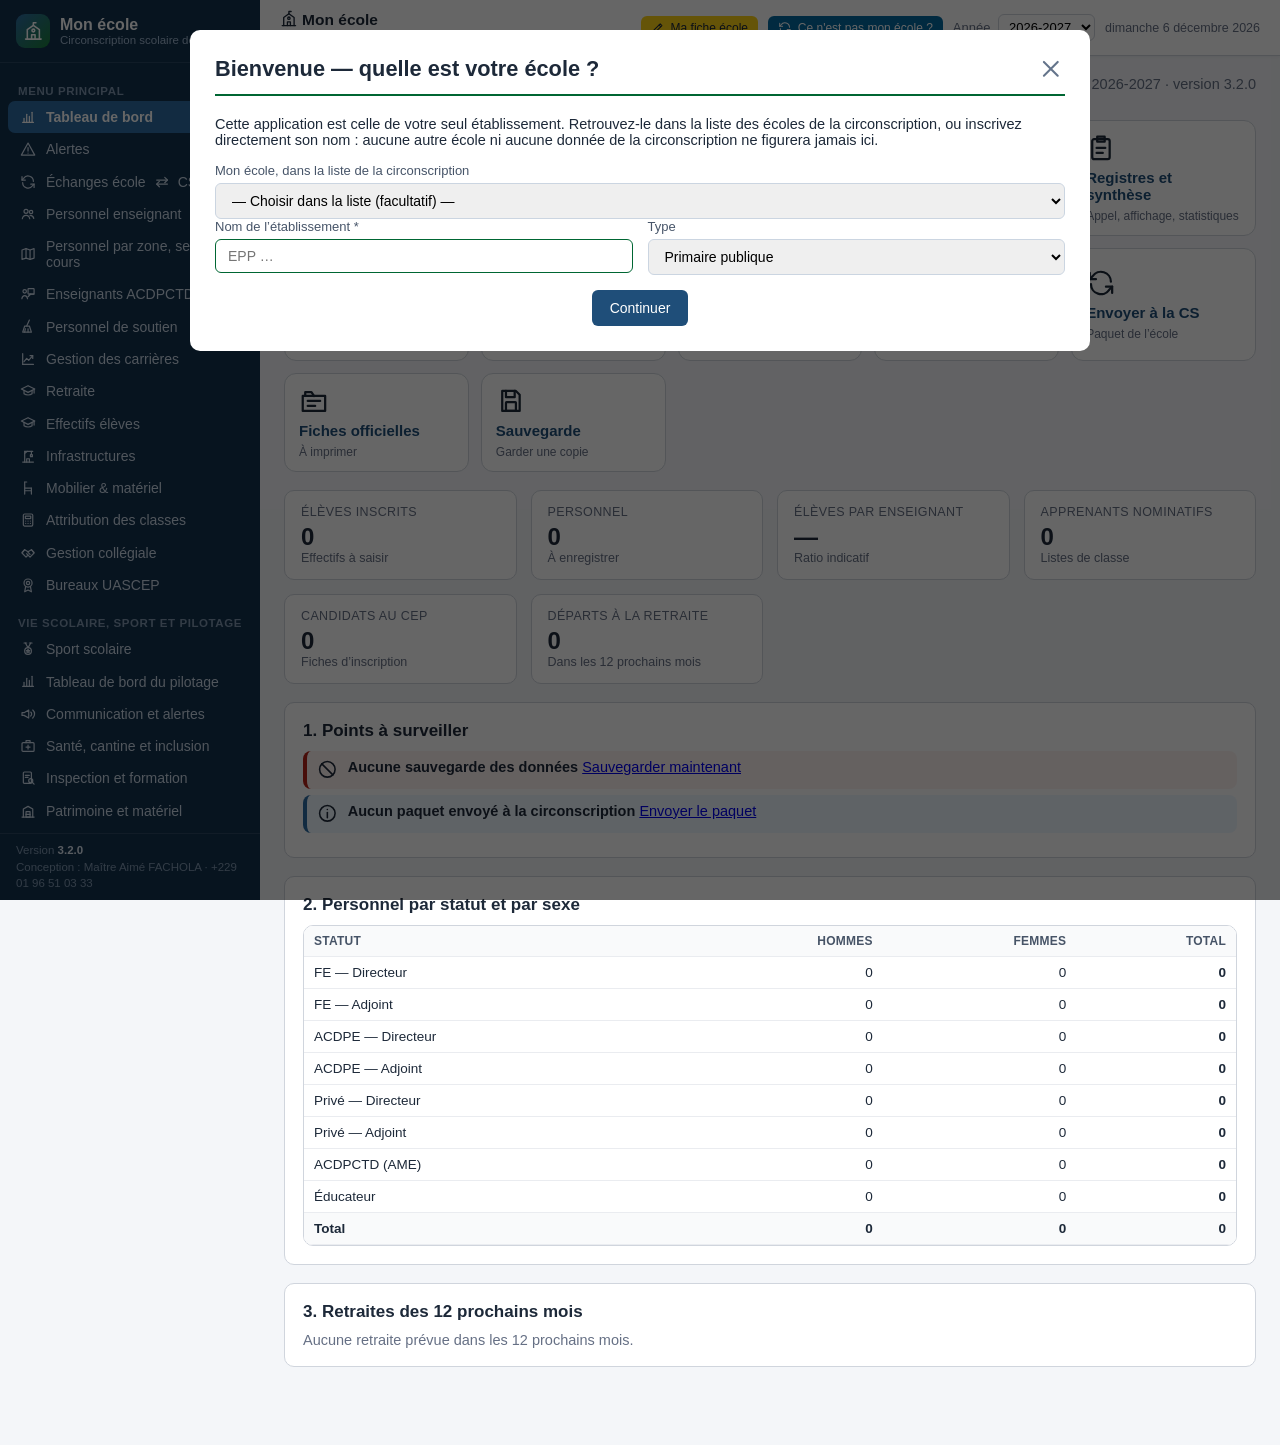
==== ecole/index.html @ 2d98698b "3.2.0 : télécharger en PDF ou en Word, fiches sur un recto verso, contenus SCOLARIS 2.2.1 nettoyés, " ====
<!DOCTYPE html>
<html lang="fr">
<head>
<meta charset="UTF-8">
<script src="js/icones.js"></script>
<script src="js/doc-export.js"></script>
<meta name="viewport" content="width=device-width, initial-scale=1.0">
<title>CS Pobè — Gestion des Écoles</title>
<link rel="stylesheet" href="css/style.css">
<link rel="manifest" href="manifest.webmanifest">
<meta name="theme-color" content="#006633">
<link rel="apple-touch-icon" href="icons/apple-touch-icon.png">
<link rel="icon" href="icone.svg" type="image/svg+xml">
<meta name="mobile-web-app-capable" content="yes">
<meta name="apple-mobile-web-app-capable" content="yes">
<meta name="apple-mobile-web-app-title" content="Mon école">
</head>
<body>

<!-- Bandeau officiel : n'apparaît qu'à l'impression, en tête de chaque document -->
<div id="bandeauImpression"><img alt="Ministère des Enseignements Maternel et Primaire — République du Bénin"></div>

<div id="voile" class="voile" hidden></div>
<div class="container">
    <aside class="sidebar" id="lateral" aria-label="Menu principal">
        <div class="marque"><span class="logo-g" aria-hidden="true"><svg class="ico ico-ecole" data-ico="ecole" viewBox="0 0 24 24" fill="none" stroke="currentColor" stroke-width="1.8" stroke-linecap="round" stroke-linejoin="round" aria-hidden="true" focusable="false"><path d="M3 21h18"/><path d="M5 21V10l7-5 7 5v11"/><path d="M10 21v-5h4v5"/><path d="M12 5V2h3"/><circle cx="12" cy="11" r="1.6"/></svg></span><span><span id="marqueNom">CS Pobè</span><small id="marqueSous">Circonscription scolaire</small></span></div>
        <nav class="menu-defile">
        <h3>Menu principal</h3>
        <div class="menu-item active" data-page="dashboard"><span class="icon"><svg class="ico ico-graphique" data-ico="graphique" viewBox="0 0 24 24" fill="none" stroke="currentColor" stroke-width="1.8" stroke-linecap="round" stroke-linejoin="round" aria-hidden="true" focusable="false"><path d="M4 20h16"/><path d="M6 20v-6"/><path d="M10 20V8"/><path d="M14 20v-9"/><path d="M18 20V5"/></svg></span> Tableau de bord</div>
        <div class="menu-item" data-page="alertes"><span class="icon"><svg class="ico ico-alerte" data-ico="alerte" viewBox="0 0 24 24" fill="none" stroke="currentColor" stroke-width="1.8" stroke-linecap="round" stroke-linejoin="round" aria-hidden="true" focusable="false"><path d="M12 3l10 18H2z"/><path d="M12 10v5"/><path d="M12 18h.01"/></svg></span> Alertes</div>
        <div class="menu-item" data-page="echanges"><span class="icon"><svg class="ico ico-actualiser" data-ico="actualiser" viewBox="0 0 24 24" fill="none" stroke="currentColor" stroke-width="1.8" stroke-linecap="round" stroke-linejoin="round" aria-hidden="true" focusable="false"><path d="M20 11a8 8 0 0 0-14.6-4.5L3 9"/><path d="M3 4v5h5"/><path d="M4 13a8 8 0 0 0 14.6 4.5L21 15"/><path d="M21 20v-5h-5"/></svg></span> Échanges école <svg class="ico ico-echange" data-ico="echange" viewBox="0 0 24 24" fill="none" stroke="currentColor" stroke-width="1.8" stroke-linecap="round" stroke-linejoin="round" aria-hidden="true" focusable="false"><path d="M4 9h16"/><path d="M16 5l4 4-4 4"/><path d="M20 15H4"/><path d="M8 11l-4 4 4 4"/></svg> CS</div>
        <div class="menu-item" data-page="maFiche"><span class="icon"><svg class="ico ico-personne" data-ico="personne" viewBox="0 0 24 24" fill="none" stroke="currentColor" stroke-width="1.8" stroke-linecap="round" stroke-linejoin="round" aria-hidden="true" focusable="false"><circle cx="12" cy="8" r="4"/><path d="M5 20c.8-4 3.7-6 7-6s6.2 2 7 6"/></svg></span> Ma fiche école</div>
        <div class="menu-item" data-page="ecoles"><span class="icon"><svg class="ico ico-ecole" data-ico="ecole" viewBox="0 0 24 24" fill="none" stroke="currentColor" stroke-width="1.8" stroke-linecap="round" stroke-linejoin="round" aria-hidden="true" focusable="false"><path d="M3 21h18"/><path d="M5 21V10l7-5 7 5v11"/><path d="M10 21v-5h4v5"/><path d="M12 5V2h3"/><circle cx="12" cy="11" r="1.6"/></svg></span> Écoles</div>
        <div class="menu-item" data-page="personnel"><span class="icon"><svg class="ico ico-groupe" data-ico="groupe" viewBox="0 0 24 24" fill="none" stroke="currentColor" stroke-width="1.8" stroke-linecap="round" stroke-linejoin="round" aria-hidden="true" focusable="false"><circle cx="9" cy="8" r="3"/><path d="M3.5 19c.6-3.4 3-5 5.5-5s4.9 1.6 5.5 5"/><circle cx="16.5" cy="9" r="2.5"/><path d="M15 14c3 0 5 1.5 5.5 4.5"/></svg></span> Personnel enseignant</div>
        <div class="menu-item" data-page="personnelZones"><span class="icon"><svg class="ico ico-carte" data-ico="carte" viewBox="0 0 24 24" fill="none" stroke="currentColor" stroke-width="1.8" stroke-linecap="round" stroke-linejoin="round" aria-hidden="true" focusable="false"><path d="M3 6l6-2 6 2 6-2v14l-6 2-6-2-6 2z"/><path d="M9 4v14"/><path d="M15 6v14"/></svg></span> Personnel par zone, section et cours</div>
        <div class="menu-item" data-page="administratif"><span class="icon"><svg class="ico ico-classeur" data-ico="classeur" viewBox="0 0 24 24" fill="none" stroke="currentColor" stroke-width="1.8" stroke-linecap="round" stroke-linejoin="round" aria-hidden="true" focusable="false"><path d="M3 8h18v12H3z"/><path d="M5 8V5h5l2 3"/><path d="M7 12h10"/><path d="M7 16h6"/></svg></span> Personnel administratif</div>
        <div class="menu-item" data-page="educateur"><span class="icon"><svg class="ico ico-enseignant" data-ico="enseignant" viewBox="0 0 24 24" fill="none" stroke="currentColor" stroke-width="1.8" stroke-linecap="round" stroke-linejoin="round" aria-hidden="true" focusable="false"><circle cx="7" cy="8" r="2.6"/><path d="M2.8 19c.4-3 2.2-4.6 4.2-4.6S10.8 16 11.2 19"/><rect x="12" y="4" width="9" height="8" rx="0.8"/><path d="M12 16l4-4"/><path d="M14 12h7"/></svg></span> Enseignants ACDPCTD (AME)</div>
        <div class="menu-item" data-page="soutien"><span class="icon"><svg class="ico ico-balai" data-ico="balai" viewBox="0 0 24 24" fill="none" stroke="currentColor" stroke-width="1.8" stroke-linecap="round" stroke-linejoin="round" aria-hidden="true" focusable="false"><path d="M14 3l-4 9"/><path d="M7 12h7l3 9H4z"/><path d="M8 16l-1 5"/><path d="M12 16v5"/></svg></span> Personnel de soutien</div>
        <div class="menu-item" data-page="carriere"><span class="icon"><svg class="ico ico-courbe" data-ico="courbe" viewBox="0 0 24 24" fill="none" stroke="currentColor" stroke-width="1.8" stroke-linecap="round" stroke-linejoin="round" aria-hidden="true" focusable="false"><path d="M4 20h16"/><path d="M4 4v16"/><path d="M6 16l4-5 3 3 6-7"/><path d="M15 7h4v4"/></svg></span> Gestion des carrières</div>
        <div class="menu-item" data-page="visites"><span class="icon"><svg class="ico ico-rechercher" data-ico="rechercher" viewBox="0 0 24 24" fill="none" stroke="currentColor" stroke-width="1.8" stroke-linecap="round" stroke-linejoin="round" aria-hidden="true" focusable="false"><circle cx="10.5" cy="10.5" r="6.5"/><path d="M15.5 15.5L21 21"/></svg></span> Visites et inspections</div>
        <div class="menu-item" data-page="retraite"><span class="icon"><svg class="ico ico-diplome" data-ico="diplome" viewBox="0 0 24 24" fill="none" stroke="currentColor" stroke-width="1.8" stroke-linecap="round" stroke-linejoin="round" aria-hidden="true" focusable="false"><path d="M2 9l10-5 10 5-10 5z"/><path d="M6 11v5c3 2.5 9 2.5 12 0v-5"/><path d="M21 9v6"/></svg></span> Retraite</div>
        <div class="menu-item" data-page="effectifs"><span class="icon"><svg class="ico ico-diplome" data-ico="diplome" viewBox="0 0 24 24" fill="none" stroke="currentColor" stroke-width="1.8" stroke-linecap="round" stroke-linejoin="round" aria-hidden="true" focusable="false"><path d="M2 9l10-5 10 5-10 5z"/><path d="M6 11v5c3 2.5 9 2.5 12 0v-5"/><path d="M21 9v6"/></svg></span> Effectifs élèves</div>
        <div class="menu-item" data-page="infrastructures"><span class="icon"><svg class="ico ico-chantier" data-ico="chantier" viewBox="0 0 24 24" fill="none" stroke="currentColor" stroke-width="1.8" stroke-linecap="round" stroke-linejoin="round" aria-hidden="true" focusable="false"><path d="M4 21h16"/><path d="M7 21V5"/><path d="M7 5h12"/><path d="M7 8l4-3"/><path d="M17 5v5"/><rect x="15.5" y="10" width="3" height="3" rx="0.5"/><path d="M10 21v-5h4v5"/></svg></span> Infrastructures</div>
        <div class="menu-item" data-page="mobilier"><span class="icon"><svg class="ico ico-chaise" data-ico="chaise" viewBox="0 0 24 24" fill="none" stroke="currentColor" stroke-width="1.8" stroke-linecap="round" stroke-linejoin="round" aria-hidden="true" focusable="false"><path d="M7 3v9h10"/><path d="M7 12v9"/><path d="M17 12v9"/><path d="M7 16h10"/><path d="M7 3h3"/></svg></span> Mobilier &amp; matériel</div>
        <div class="menu-item" data-page="classes"><span class="icon"><svg class="ico ico-calcul" data-ico="calcul" viewBox="0 0 24 24" fill="none" stroke="currentColor" stroke-width="1.8" stroke-linecap="round" stroke-linejoin="round" aria-hidden="true" focusable="false"><rect x="5" y="3" width="14" height="18" rx="2"/><rect x="8" y="6" width="8" height="4" rx="0.5"/><path d="M8.5 13.5h.01"/><path d="M12 13.5h.01"/><path d="M15.5 13.5h.01"/><path d="M8.5 17h.01"/><path d="M12 17h.01"/><path d="M15.5 17h.01"/></svg></span> Attribution des classes</div>
        <div class="menu-item" data-page="collegiale"><span class="icon"><svg class="ico ico-accord" data-ico="accord" viewBox="0 0 24 24" fill="none" stroke="currentColor" stroke-width="1.8" stroke-linecap="round" stroke-linejoin="round" aria-hidden="true" focusable="false"><path d="M3 11l4-4 5 3 5-3 4 4"/><path d="M7 7l-4 5 6 6 2-2"/><path d="M17 7l4 5-6 6-3-3"/><path d="M10 13l2 2"/><path d="M12 11l3 3"/></svg></span> Gestion collégiale</div>
        <div class="menu-item" data-page="uascep"><span class="icon"><svg class="ico ico-insigne" data-ico="insigne" viewBox="0 0 24 24" fill="none" stroke="currentColor" stroke-width="1.8" stroke-linecap="round" stroke-linejoin="round" aria-hidden="true" focusable="false"><circle cx="12" cy="9" r="6"/><circle cx="12" cy="9" r="2.5"/><path d="M8.5 14L7 22l5-2.5 5 2.5-1.5-8"/></svg></span> Bureaux UASCEP</div>
        <div class="menu-item" data-page="repertoires"><span class="icon"><svg class="ico ico-livre" data-ico="livre" viewBox="0 0 24 24" fill="none" stroke="currentColor" stroke-width="1.8" stroke-linecap="round" stroke-linejoin="round" aria-hidden="true" focusable="false"><path d="M4 5h5a3 3 0 0 1 3 3v12a2 2 0 0 0-2-2H4z"/><path d="M20 5h-5a3 3 0 0 0-3 3v12a2 2 0 0 1 2-2h6z"/></svg></span> Répertoires et contacts</div>
        <h3>Vie scolaire, sport et pilotage</h3>
        <div class="menu-item" data-page="pvsSport"><span class="icon"><svg class="ico ico-medaille" data-ico="medaille" viewBox="0 0 24 24" fill="none" stroke="currentColor" stroke-width="1.8" stroke-linecap="round" stroke-linejoin="round" aria-hidden="true" focusable="false"><path d="M8 3l4 7 4-7"/><path d="M6 3h4"/><path d="M14 3h4"/><circle cx="12" cy="15" r="5"/><path d="M12 12.5l.8 1.6 1.7.2-1.2 1.2.3 1.7-1.6-.8-1.6.8.3-1.7-1.2-1.2 1.7-.2z"/></svg></span> Sport scolaire</div>
        <div class="menu-item" data-page="pvsPilotage"><span class="icon"><svg class="ico ico-graphique" data-ico="graphique" viewBox="0 0 24 24" fill="none" stroke="currentColor" stroke-width="1.8" stroke-linecap="round" stroke-linejoin="round" aria-hidden="true" focusable="false"><path d="M4 20h16"/><path d="M6 20v-6"/><path d="M10 20V8"/><path d="M14 20v-9"/><path d="M18 20V5"/></svg></span> Tableau de bord du pilotage</div>
        <div class="menu-item" data-page="pvsCommunication"><span class="icon"><svg class="ico ico-annonce" data-ico="annonce" viewBox="0 0 24 24" fill="none" stroke="currentColor" stroke-width="1.8" stroke-linecap="round" stroke-linejoin="round" aria-hidden="true" focusable="false"><path d="M3 10v4h3l7 4V6L6 10z"/><path d="M16 9a4 4 0 0 1 0 6"/><path d="M19 6a8 8 0 0 1 0 12"/></svg></span> Communication et alertes</div>
        <div class="menu-item" data-page="pvsSante"><span class="icon"><svg class="ico ico-sante" data-ico="sante" viewBox="0 0 24 24" fill="none" stroke="currentColor" stroke-width="1.8" stroke-linecap="round" stroke-linejoin="round" aria-hidden="true" focusable="false"><rect x="3" y="7" width="18" height="13" rx="1.5"/><path d="M9 7V4h6v3"/><path d="M12 10.5v6"/><path d="M9 13.5h6"/></svg></span> Santé, cantine et inclusion</div>
        <div class="menu-item" data-page="pvsInspection"><span class="icon"><svg class="ico ico-inspection" data-ico="inspection" viewBox="0 0 24 24" fill="none" stroke="currentColor" stroke-width="1.8" stroke-linecap="round" stroke-linejoin="round" aria-hidden="true" focusable="false"><rect x="5" y="3" width="12" height="17" rx="1.5"/><path d="M8 8h6"/><path d="M8 11h4"/><circle cx="16" cy="16" r="3"/><path d="M18.2 18.2L21 21"/></svg></span> Inspection et formation</div>
        <div class="menu-item" data-page="pvsPatrimoine"><span class="icon"><svg class="ico ico-patrimoine" data-ico="patrimoine" viewBox="0 0 24 24" fill="none" stroke="currentColor" stroke-width="1.8" stroke-linecap="round" stroke-linejoin="round" aria-hidden="true" focusable="false"><path d="M3 21h18"/><path d="M5 21V9l7-4 7 4v12"/><path d="M9 13h6v8H9z"/><path d="M9 17h6"/></svg></span> Patrimoine et matériel</div>
        <div class="menu-item" data-page="pvsExamens"><span class="icon"><svg class="ico ico-examen" data-ico="examen" viewBox="0 0 24 24" fill="none" stroke="currentColor" stroke-width="1.8" stroke-linecap="round" stroke-linejoin="round" aria-hidden="true" focusable="false"><path d="M6 3h12v18H6z"/><path d="M9 7h6"/><path d="M9 11h6"/><path d="M9 15l1.5 1.5L14 13"/></svg></span> Examens et concours</div>
        <h3>Gestion pédagogique</h3>
        <div class="menu-item" data-page="evaluations"><span class="icon"><svg class="ico ico-fiche" data-ico="fiche" viewBox="0 0 24 24" fill="none" stroke="currentColor" stroke-width="1.8" stroke-linecap="round" stroke-linejoin="round" aria-hidden="true" focusable="false"><path d="M6 3h9l3 3v15H6z"/><path d="M9 9h6"/><path d="M9 13h4"/><path d="M12.5 19l1-3 4-4 2 2-4 4z"/></svg></span> Évaluations</div>
        <div class="menu-item" data-page="pedagogie"><span class="icon"><svg class="ico ico-livres" data-ico="livres" viewBox="0 0 24 24" fill="none" stroke="currentColor" stroke-width="1.8" stroke-linecap="round" stroke-linejoin="round" aria-hidden="true" focusable="false"><rect x="3" y="4" width="4" height="16" rx="0.8"/><rect x="8" y="4" width="4" height="16" rx="0.8"/><path d="M14 6l3.8-1 4 14.6-3.8 1z"/><path d="M3 8h4"/><path d="M8 8h4"/></svg></span> Pédagogie : fiches, résumés, épreuves</div>
        <div class="menu-item" data-page="apprenants"><span class="icon"><svg class="ico ico-eleve" data-ico="eleve" viewBox="0 0 24 24" fill="none" stroke="currentColor" stroke-width="1.8" stroke-linecap="round" stroke-linejoin="round" aria-hidden="true" focusable="false"><circle cx="12" cy="7" r="3.2"/><path d="M7 21v-4c0-2.8 2.2-5 5-5s5 2.2 5 5v4"/><path d="M9 21v-3"/><path d="M15 21v-3"/></svg></span> Listes des apprenants</div>
        <div class="menu-item" data-page="presenceApprenants"><span class="icon"><svg class="ico ico-calendrier" data-ico="calendrier" viewBox="0 0 24 24" fill="none" stroke="currentColor" stroke-width="1.8" stroke-linecap="round" stroke-linejoin="round" aria-hidden="true" focusable="false"><rect x="3" y="5" width="18" height="16" rx="1.5"/><path d="M3 10h18"/><path d="M8 3v4"/><path d="M16 3v4"/><path d="M7 14h2"/><path d="M11 14h2"/><path d="M15 14h2"/><path d="M7 17h2"/><path d="M11 17h2"/></svg></span> Présence des apprenants</div>
        <div class="menu-item" data-page="presencePersonnel"><span class="icon"><svg class="ico ico-horloge" data-ico="horloge" viewBox="0 0 24 24" fill="none" stroke="currentColor" stroke-width="1.8" stroke-linecap="round" stroke-linejoin="round" aria-hidden="true" focusable="false"><circle cx="12" cy="12" r="9"/><path d="M12 7v5l3 2"/></svg></span> Présence du personnel</div>
        <div class="menu-item" data-page="notes"><span class="icon"><svg class="ico ico-bloc-notes" data-ico="bloc-notes" viewBox="0 0 24 24" fill="none" stroke="currentColor" stroke-width="1.8" stroke-linecap="round" stroke-linejoin="round" aria-hidden="true" focusable="false"><rect x="5" y="4" width="14" height="17" rx="1.5"/><path d="M8 2v4"/><path d="M12 2v4"/><path d="M16 2v4"/><path d="M8 11h8"/><path d="M8 15h6"/></svg></span> Notes et bulletins</div>
        <div class="menu-item" data-page="registres"><span class="icon"><svg class="ico ico-presse-papiers" data-ico="presse-papiers" viewBox="0 0 24 24" fill="none" stroke="currentColor" stroke-width="1.8" stroke-linecap="round" stroke-linejoin="round" aria-hidden="true" focusable="false"><rect x="5" y="5" width="14" height="16" rx="1.5"/><path d="M9 3h6v4H9z"/><path d="M8.5 12h7"/><path d="M8.5 16h5"/></svg></span> Registres, affichage, statistiques, synthèse</div>
        <div class="menu-item" data-page="educmaster"><span class="icon"><svg class="ico ico-actualiser" data-ico="actualiser" viewBox="0 0 24 24" fill="none" stroke="currentColor" stroke-width="1.8" stroke-linecap="round" stroke-linejoin="round" aria-hidden="true" focusable="false"><path d="M20 11a8 8 0 0 0-14.6-4.5L3 9"/><path d="M3 4v5h5"/><path d="M4 13a8 8 0 0 0 14.6 4.5L21 15"/><path d="M21 20v-5h-5"/></svg></span> EducMaster : élèves et notes</div>
        <div class="menu-item" data-page="cep"><span class="icon"><svg class="ico ico-presse-papiers" data-ico="presse-papiers" viewBox="0 0 24 24" fill="none" stroke="currentColor" stroke-width="1.8" stroke-linecap="round" stroke-linejoin="round" aria-hidden="true" focusable="false"><rect x="5" y="5" width="14" height="16" rx="1.5"/><path d="M9 3h6v4H9z"/><path d="M8.5 12h7"/><path d="M8.5 16h5"/></svg></span> Inscription CEP</div>
        <div class="menu-item" data-page="cm2"><span class="icon"><svg class="ico ico-cible" data-ico="cible" viewBox="0 0 24 24" fill="none" stroke="currentColor" stroke-width="1.8" stroke-linecap="round" stroke-linejoin="round" aria-hidden="true" focusable="false"><circle cx="12" cy="12" r="9"/><circle cx="12" cy="12" r="5"/><circle cx="12" cy="12" r="1.2"/></svg></span> Écoles à CM2 et CEP 2027</div>
        <div class="menu-item" data-page="examen"><span class="icon"><svg class="ico ico-stade" data-ico="stade" viewBox="0 0 24 24" fill="none" stroke="currentColor" stroke-width="1.8" stroke-linecap="round" stroke-linejoin="round" aria-hidden="true" focusable="false"><path d="M2 12c0-4 4.5-6 10-6s10 2 10 6-4.5 6-10 6S2 16 2 12z"/><path d="M6 12c0-2 2.6-3 6-3s6 1 6 3-2.6 3-6 3-6-1-6-3z"/><path d="M12 6v3"/><path d="M12 15v3"/></svg></span> Examen blanc</div>
        <div class="menu-item" data-page="cni"><span class="icon"><svg class="ico ico-carte-identite" data-ico="carte-identite" viewBox="0 0 24 24" fill="none" stroke="currentColor" stroke-width="1.8" stroke-linecap="round" stroke-linejoin="round" aria-hidden="true" focusable="false"><rect x="3" y="5" width="18" height="14" rx="1.8"/><circle cx="8.5" cy="11" r="2.2"/><path d="M5.5 16c.6-1.8 5.4-1.8 6 0"/><path d="M14 10h4"/><path d="M14 13h4"/><path d="M14 16h2"/></svg></span> Cartes d'identité</div>
        <h3>Administration</h3>
        <div class="menu-item" data-page="fiches"><span class="icon"><svg class="ico ico-classeur" data-ico="classeur" viewBox="0 0 24 24" fill="none" stroke="currentColor" stroke-width="1.8" stroke-linecap="round" stroke-linejoin="round" aria-hidden="true" focusable="false"><path d="M3 8h18v12H3z"/><path d="M5 8V5h5l2 3"/><path d="M7 12h10"/><path d="M7 16h6"/></svg></span> Fiches officielles</div>
        <div class="menu-item" data-page="certificats"><span class="icon"><svg class="ico ico-attestation" data-ico="attestation" viewBox="0 0 24 24" fill="none" stroke="currentColor" stroke-width="1.8" stroke-linecap="round" stroke-linejoin="round" aria-hidden="true" focusable="false"><path d="M6 4h11a2 2 0 0 1 2 2v12"/><path d="M6 4a2 2 0 0 0-2 2v1h3"/><path d="M7 6v12a2 2 0 0 1-2 2h11a2 2 0 0 0 2-2"/><path d="M10 9h6"/><path d="M10 12h6"/><path d="M10 15h3"/></svg></span> Certificats</div>
        <div class="menu-item" data-page="rapports"><span class="icon"><svg class="ico ico-document" data-ico="document" viewBox="0 0 24 24" fill="none" stroke="currentColor" stroke-width="1.8" stroke-linecap="round" stroke-linejoin="round" aria-hidden="true" focusable="false"><path d="M6 3h8l4 4v14H6z"/><path d="M14 3v4h4"/><path d="M9 12h6"/><path d="M9 16h6"/></svg></span> Rapports de rentrée</div>
        <div class="menu-item" data-page="bilans"><span class="icon"><svg class="ico ico-graphique" data-ico="graphique" viewBox="0 0 24 24" fill="none" stroke="currentColor" stroke-width="1.8" stroke-linecap="round" stroke-linejoin="round" aria-hidden="true" focusable="false"><path d="M4 20h16"/><path d="M6 20v-6"/><path d="M10 20V8"/><path d="M14 20v-9"/><path d="M18 20V5"/></svg></span> Bilans trimestriels / annuel</div>
        <div class="menu-item" data-page="docsref"><span class="icon"><svg class="ico ico-livres" data-ico="livres" viewBox="0 0 24 24" fill="none" stroke="currentColor" stroke-width="1.8" stroke-linecap="round" stroke-linejoin="round" aria-hidden="true" focusable="false"><rect x="3" y="4" width="4" height="16" rx="0.8"/><rect x="8" y="4" width="4" height="16" rx="0.8"/><path d="M14 6l3.8-1 4 14.6-3.8 1z"/><path d="M3 8h4"/><path d="M8 8h4"/></svg></span> Documents officiels</div>
        <div class="menu-item" data-page="espaces"><span class="icon"><svg class="ico ico-batiment" data-ico="batiment" viewBox="0 0 24 24" fill="none" stroke="currentColor" stroke-width="1.8" stroke-linecap="round" stroke-linejoin="round" aria-hidden="true" focusable="false"><rect x="5" y="3" width="14" height="18" rx="1"/><path d="M9 7h2"/><path d="M13 7h2"/><path d="M9 11h2"/><path d="M13 11h2"/><path d="M9 15h2"/><path d="M13 15h2"/><path d="M11 21v-3h2v3"/></svg></span> Espaces des divisions</div>
        <div class="menu-item" data-page="synoptique"><span class="icon"><svg class="ico ico-classeur" data-ico="classeur" viewBox="0 0 24 24" fill="none" stroke="currentColor" stroke-width="1.8" stroke-linecap="round" stroke-linejoin="round" aria-hidden="true" focusable="false"><path d="M3 8h18v12H3z"/><path d="M5 8V5h5l2 3"/><path d="M7 12h10"/><path d="M7 16h6"/></svg></span> Tableau synoptique</div>
        <div class="menu-item" data-page="whatsapp"><span class="icon"><svg class="ico ico-message" data-ico="message" viewBox="0 0 24 24" fill="none" stroke="currentColor" stroke-width="1.8" stroke-linecap="round" stroke-linejoin="round" aria-hidden="true" focusable="false"><path d="M4 5h16v11H9l-5 4z"/><path d="M8 9h8"/><path d="M8 12h5"/></svg></span> Groupe WhatsApp des directeurs</div>
        <div class="menu-item" data-page="effectifsZone"><span class="icon"><svg class="ico ico-courbe" data-ico="courbe" viewBox="0 0 24 24" fill="none" stroke="currentColor" stroke-width="1.8" stroke-linecap="round" stroke-linejoin="round" aria-hidden="true" focusable="false"><path d="M4 20h16"/><path d="M4 4v16"/><path d="M6 16l4-5 3 3 6-7"/><path d="M15 7h4v4"/></svg></span> Effectifs par âge, zone et CS</div>
        <div class="menu-item" data-page="cepZone"><span class="icon"><svg class="ico ico-diplome" data-ico="diplome" viewBox="0 0 24 24" fill="none" stroke="currentColor" stroke-width="1.8" stroke-linecap="round" stroke-linejoin="round" aria-hidden="true" focusable="false"><path d="M2 9l10-5 10 5-10 5z"/><path d="M6 11v5c3 2.5 9 2.5 12 0v-5"/><path d="M21 9v6"/></svg></span> Candidats au CEP par sexe</div>
        <div class="menu-item" data-page="ecolesZone"><span class="icon"><svg class="ico ico-ecole" data-ico="ecole" viewBox="0 0 24 24" fill="none" stroke="currentColor" stroke-width="1.8" stroke-linecap="round" stroke-linejoin="round" aria-hidden="true" focusable="false"><path d="M3 21h18"/><path d="M5 21V10l7-5 7 5v11"/><path d="M10 21v-5h4v5"/><path d="M12 5V2h3"/><circle cx="12" cy="11" r="1.6"/></svg></span> Écoles : structure et équipements</div>
        <div class="menu-item" data-page="infraZone"><span class="icon"><svg class="ico ico-chantier" data-ico="chantier" viewBox="0 0 24 24" fill="none" stroke="currentColor" stroke-width="1.8" stroke-linecap="round" stroke-linejoin="round" aria-hidden="true" focusable="false"><path d="M4 21h16"/><path d="M7 21V5"/><path d="M7 5h12"/><path d="M7 8l4-3"/><path d="M17 5v5"/><rect x="15.5" y="10" width="3" height="3" rx="0.5"/><path d="M10 21v-5h4v5"/></svg></span> Infrastructures et mobilier (consolidé)</div>
        <div class="menu-item" data-page="courriers"><span class="icon"><svg class="ico ico-courrier" data-ico="courrier" viewBox="0 0 24 24" fill="none" stroke="currentColor" stroke-width="1.8" stroke-linecap="round" stroke-linejoin="round" aria-hidden="true" focusable="false"><rect x="3" y="5" width="18" height="14" rx="1.5"/><path d="M3 7l9 6 9-6"/></svg></span> Archive courriers</div>
        <div class="menu-item" data-page="analyses"><span class="icon"><svg class="ico ico-courbe" data-ico="courbe" viewBox="0 0 24 24" fill="none" stroke="currentColor" stroke-width="1.8" stroke-linecap="round" stroke-linejoin="round" aria-hidden="true" focusable="false"><path d="M4 20h16"/><path d="M4 4v16"/><path d="M6 16l4-5 3 3 6-7"/><path d="M15 7h4v4"/></svg></span> Analyses et écarts</div>
        <div class="menu-item" data-page="identite"><span class="icon"><svg class="ico ico-cadenas" data-ico="cadenas" viewBox="0 0 24 24" fill="none" stroke="currentColor" stroke-width="1.8" stroke-linecap="round" stroke-linejoin="round" aria-hidden="true" focusable="false"><rect x="5" y="10" width="14" height="11" rx="1.8"/><path d="M8 10V7a4 4 0 0 1 8 0v3"/><path d="M12 14v3"/></svg></span> Cachets et signatures</div>
        <div class="menu-item" data-page="annees"><span class="icon"><svg class="ico ico-calendrier" data-ico="calendrier" viewBox="0 0 24 24" fill="none" stroke="currentColor" stroke-width="1.8" stroke-linecap="round" stroke-linejoin="round" aria-hidden="true" focusable="false"><rect x="3" y="5" width="18" height="16" rx="1.5"/><path d="M3 10h18"/><path d="M8 3v4"/><path d="M16 3v4"/><path d="M7 14h2"/><path d="M11 14h2"/><path d="M15 14h2"/><path d="M7 17h2"/><path d="M11 17h2"/></svg></span> Années scolaires</div>
        <div class="menu-item" data-page="joursFeries"><span class="icon"><svg class="ico ico-calendrier" data-ico="calendrier" viewBox="0 0 24 24" fill="none" stroke="currentColor" stroke-width="1.8" stroke-linecap="round" stroke-linejoin="round" aria-hidden="true" focusable="false"><rect x="3" y="5" width="18" height="16" rx="1.5"/><path d="M3 10h18"/><path d="M8 3v4"/><path d="M16 3v4"/><path d="M7 14h2"/><path d="M11 14h2"/><path d="M15 14h2"/><path d="M7 17h2"/><path d="M11 17h2"/></svg></span> Jours fériés</div>
        <div class="menu-item" data-page="importation"><span class="icon"><svg class="ico ico-importer" data-ico="importer" viewBox="0 0 24 24" fill="none" stroke="currentColor" stroke-width="1.8" stroke-linecap="round" stroke-linejoin="round" aria-hidden="true" focusable="false"><path d="M4 14v5h16v-5"/><path d="M12 4v10"/><path d="M8 10l4 4 4-4"/></svg></span> Import Excel</div>
        <div class="menu-item" data-page="backup"><span class="icon"><svg class="ico ico-enregistrer" data-ico="enregistrer" viewBox="0 0 24 24" fill="none" stroke="currentColor" stroke-width="1.8" stroke-linecap="round" stroke-linejoin="round" aria-hidden="true" focusable="false"><path d="M5 4h11l3 3v13H5z"/><path d="M8 4v5h7V4"/><rect x="8" y="13" width="8" height="7" rx="0.5"/></svg></span> Sauvegarde</div>
        <div class="menu-item" id="menuGuide" data-guide="menu" role="button" tabindex="0" onclick="window.Guide && window.Guide.ouvrir()" onkeydown="if(event.key==='Enter')this.click()"><span class="icon"><svg class="ico ico-info" data-ico="info" viewBox="0 0 24 24" fill="none" stroke="currentColor" stroke-width="1.8" stroke-linecap="round" stroke-linejoin="round" aria-hidden="true" focusable="false"><circle cx="12" cy="12" r="9"/><path d="M12 11v6"/><path d="M12 7.5h.01"/></svg></span> Guide d’utilisation</div>
        </nav>
        <div class="lateral-pied">Version <b class="version-app">—</b><br>Conception : Maître Aimé FACHOLA · +229 01 96 51 03 33</div>
    </aside>

    <div class="zone">
    <header class="header barre-haut">
        <button id="btnMenu" class="btn-menu" type="button" aria-expanded="false" aria-controls="lateral" aria-label="Ouvrir le menu"><svg class="ico ico-menu" data-ico="menu" viewBox="0 0 24 24" fill="none" stroke="currentColor" stroke-width="1.8" stroke-linecap="round" stroke-linejoin="round" aria-hidden="true" focusable="false"><path d="M4 6h16"/><path d="M4 12h16"/><path d="M4 18h16"/></svg></button>
        <div class="bh-titre">
            <strong id="titreApplication"><svg class="ico ico-ecole" data-ico="ecole" viewBox="0 0 24 24" fill="none" stroke="currentColor" stroke-width="1.8" stroke-linecap="round" stroke-linejoin="round" aria-hidden="true" focusable="false"><path d="M3 21h18"/><path d="M5 21V10l7-5 7 5v11"/><path d="M10 21v-5h4v5"/><path d="M12 5V2h3"/><circle cx="12" cy="11" r="1.6"/></svg> Circonscription Scolaire de POBÈ</strong>
            <span class="subtitle" id="sousTitreApplication">Département du Plateau — République du Bénin</span>
        </div>
        <div class="bh-droite">
            <button id="btnEcolePoste" class="btn btn-warning btn-sm hidden" onclick="editerEcoleDuPoste()"><svg class="ico ico-modifier" data-ico="modifier" viewBox="0 0 24 24" fill="none" stroke="currentColor" stroke-width="1.8" stroke-linecap="round" stroke-linejoin="round" aria-hidden="true" focusable="false"><path d="M4 20l1-4L16 5l3 3L8 19z"/><path d="M14 7l3 3"/></svg> Ma fiche école</button>
            <button id="btnChangerEcole" class="btn btn-info btn-sm hidden" onclick="changerNomEcoleDuPoste()"><svg class="ico ico-actualiser" data-ico="actualiser" viewBox="0 0 24 24" fill="none" stroke="currentColor" stroke-width="1.8" stroke-linecap="round" stroke-linejoin="round" aria-hidden="true" focusable="false"><path d="M20 11a8 8 0 0 0-14.6-4.5L3 9"/><path d="M3 4v5h5"/><path d="M4 13a8 8 0 0 0 14.6 4.5L21 15"/><path d="M21 20v-5h-5"/></svg> Ce n'est pas mon école ?</button>
            <label class="bh-annee">Année <select id="anneeActive" aria-label="Année scolaire"></select></label>
            <span id="currentDate" class="bh-date"></span>
        </div>
    </header>
    <div class="main">
        <!-- TABLEAU DE BORD -->
        <div id="dashboard" class="page">
            <div class="page-title"><svg class="ico ico-graphique" data-ico="graphique" viewBox="0 0 24 24" fill="none" stroke="currentColor" stroke-width="1.8" stroke-linecap="round" stroke-linejoin="round" aria-hidden="true" focusable="false"><path d="M4 20h16"/><path d="M6 20v-6"/><path d="M10 20V8"/><path d="M14 20v-9"/><path d="M18 20V5"/></svg> Tableau de bord</div>
            <div class="stats-grid" id="statsGrid"></div>
            <div class="table-container mt-15">
                <div style="padding:15px;background:#006633;color:white;"><b><svg class="ico ico-groupe" data-ico="groupe" viewBox="0 0 24 24" fill="none" stroke="currentColor" stroke-width="1.8" stroke-linecap="round" stroke-linejoin="round" aria-hidden="true" focusable="false"><circle cx="9" cy="8" r="3"/><path d="M3.5 19c.6-3.4 3-5 5.5-5s4.9 1.6 5.5 5"/><circle cx="16.5" cy="9" r="2.5"/><path d="M15 14c3 0 5 1.5 5.5 4.5"/></svg> Personnel par statut et par sexe</b></div>
                <div id="ventilationDashboard" style="padding:15px;overflow-x:auto;"></div>
            </div>
            <div style="display:grid;grid-template-columns:repeat(auto-fit,minmax(320px,1fr));gap:20px;margin-top:20px;">
                <div class="table-container">
                    <div style="padding:15px;background:#006633;color:white;"><b><svg class="ico ico-epingle" data-ico="epingle" viewBox="0 0 24 24" fill="none" stroke="currentColor" stroke-width="1.8" stroke-linecap="round" stroke-linejoin="round" aria-hidden="true" focusable="false"><path d="M9 3h6"/><path d="M10 3v6l-3 4h10l-3-4V3"/><path d="M12 13v8"/></svg> Alertes retraite (12 prochains mois)</b></div>
                    <div id="alerteRetraite" style="padding:15px;max-height:300px;overflow-y:auto;"></div>
                </div>
                <div class="table-container">
                    <div style="padding:15px;background:#E8112D;color:white;"><b><svg class="ico ico-courrier" data-ico="courrier" viewBox="0 0 24 24" fill="none" stroke="currentColor" stroke-width="1.8" stroke-linecap="round" stroke-linejoin="round" aria-hidden="true" focusable="false"><rect x="3" y="5" width="18" height="14" rx="1.5"/><path d="M3 7l9 6 9-6"/></svg> Derniers courriers</b></div>
                    <div id="derniersCourriers" style="padding:15px;max-height:300px;overflow-y:auto;"></div>
                </div>
            </div>
        </div>

        <!-- MA FICHE ÉCOLE -->
        <div id="maFiche" class="page hidden">
            <div class="page-title"><svg class="ico ico-personne" data-ico="personne" viewBox="0 0 24 24" fill="none" stroke="currentColor" stroke-width="1.8" stroke-linecap="round" stroke-linejoin="round" aria-hidden="true" focusable="false"><circle cx="12" cy="8" r="4"/><path d="M5 20c.8-4 3.7-6 7-6s6.2 2 7 6"/></svg> Ma fiche école</div>
            <div class="alert alert-info">
                Chaque directeur retrouve ici sa propre école pour vérifier et compléter les
                renseignements déjà enregistrés (directeur, zone et unité pédagogiques,
                contacts…) : ce sont ces renseignements qui remplissent automatiquement les
                fiches officielles.
            </div>
            <div class="search-bar">
                <select id="maFicheEcole" onchange="renderMaFiche()">
                    <option value="">— Choisir mon école —</option>
                </select>
            </div>
            <div id="maFicheResultat"></div>
        </div>

        <!-- ÉCOLES -->
        <div id="ecoles" class="page hidden">
            <div class="page-title">
                <svg class="ico ico-ecole" data-ico="ecole" viewBox="0 0 24 24" fill="none" stroke="currentColor" stroke-width="1.8" stroke-linecap="round" stroke-linejoin="round" aria-hidden="true" focusable="false"><path d="M3 21h18"/><path d="M5 21V10l7-5 7 5v11"/><path d="M10 21v-5h4v5"/><path d="M12 5V2h3"/><circle cx="12" cy="11" r="1.6"/></svg> Gestion des écoles
                <span>
                    <button class="btn btn-info" data-import="ecoles"><svg class="ico ico-importer" data-ico="importer" viewBox="0 0 24 24" fill="none" stroke="currentColor" stroke-width="1.8" stroke-linecap="round" stroke-linejoin="round" aria-hidden="true" focusable="false"><path d="M4 14v5h16v-5"/><path d="M12 4v10"/><path d="M8 10l4 4 4-4"/></svg> Importer</button>
                    <button class="btn btn-warning" data-export="ecoles"><svg class="ico ico-graphique" data-ico="graphique" viewBox="0 0 24 24" fill="none" stroke="currentColor" stroke-width="1.8" stroke-linecap="round" stroke-linejoin="round" aria-hidden="true" focusable="false"><path d="M4 20h16"/><path d="M6 20v-6"/><path d="M10 20V8"/><path d="M14 20v-9"/><path d="M18 20V5"/></svg> Excel</button>
                    <button class="btn btn-primary" onclick="openEcoleModal()"><svg class="ico ico-ajouter" data-ico="ajouter" viewBox="0 0 24 24" fill="none" stroke="currentColor" stroke-width="1.8" stroke-linecap="round" stroke-linejoin="round" aria-hidden="true" focusable="false"><path d="M12 5v14"/><path d="M5 12h14"/></svg> Ajouter une école</button>
                </span>
            </div>
            <div class="search-bar">
                <input type="text" id="searchEcole" placeholder=" Rechercher...">
                <select id="filterType">
                    <option value="">Tous types</option>
                    <option value="EPP">Primaire publique</option>
                    <option value="EPPRIV">Primaire privée</option>
                    <option value="EM">Maternelle publique</option>
                    <option value="EMPRIV">Maternelle privée</option>
                </select>
                <select id="filterArrond">
                    <option value="">Tous arrondissements</option>
                    <option value="POBE">POBÈ</option>
                    <option value="AHOYEYE">AHOYEYE</option>
                    <option value="IGANNA">IGANNA</option>
                    <option value="ISSABA">ISSABA</option>
                    <option value="TOWE">TOWE</option>
                </select>
                <select id="filterZone"><option value="">Toutes zones pédagogiques</option></select>
                <select id="filterUP"><option value="">Toutes unités pédagogiques</option></select>
            </div>
            <div class="table-container"><div class="table-scroll"><table>
                <thead><tr><th>Code</th><th>Nom</th><th>Type</th><th>Statut</th>
                    <th>Arrondissement</th><th>Zone</th><th>Unité pédagogique</th>
                    <th>Année</th><th>Classes</th><th>Actions</th></tr></thead>
                <tbody id="ecolesTable"></tbody>
            </table></div></div>
        </div>

        <!-- PERSONNEL -->
        <div id="personnel" class="page hidden">
            <div class="page-title">
                <svg class="ico ico-groupe" data-ico="groupe" viewBox="0 0 24 24" fill="none" stroke="currentColor" stroke-width="1.8" stroke-linecap="round" stroke-linejoin="round" aria-hidden="true" focusable="false"><circle cx="9" cy="8" r="3"/><path d="M3.5 19c.6-3.4 3-5 5.5-5s4.9 1.6 5.5 5"/><circle cx="16.5" cy="9" r="2.5"/><path d="M15 14c3 0 5 1.5 5.5 4.5"/></svg> Personnel enseignant et de soutien
                <span>
                    <button class="btn btn-info" data-import="personnel"><svg class="ico ico-importer" data-ico="importer" viewBox="0 0 24 24" fill="none" stroke="currentColor" stroke-width="1.8" stroke-linecap="round" stroke-linejoin="round" aria-hidden="true" focusable="false"><path d="M4 14v5h16v-5"/><path d="M12 4v10"/><path d="M8 10l4 4 4-4"/></svg> Importer</button>
                    <button class="btn btn-warning" data-export="personnel"><svg class="ico ico-graphique" data-ico="graphique" viewBox="0 0 24 24" fill="none" stroke="currentColor" stroke-width="1.8" stroke-linecap="round" stroke-linejoin="round" aria-hidden="true" focusable="false"><path d="M4 20h16"/><path d="M6 20v-6"/><path d="M10 20V8"/><path d="M14 20v-9"/><path d="M18 20V5"/></svg> Excel</button>
                    <button class="btn btn-primary" onclick="openPersonnelModal()"><svg class="ico ico-ajouter" data-ico="ajouter" viewBox="0 0 24 24" fill="none" stroke="currentColor" stroke-width="1.8" stroke-linecap="round" stroke-linejoin="round" aria-hidden="true" focusable="false"><path d="M12 5v14"/><path d="M5 12h14"/></svg> Ajouter</button>
                </span>
            </div>
            <div class="search-bar">
                <input type="text" id="searchPersonnel" placeholder=" Nom ou matricule...">
                <select id="filterEcolePers"><option value="">Toutes écoles</option></select>
                <select id="filterSituation">
                    <option value="ACTIFS">En poste et affectés</option>
                    <option value="">Toutes situations</option>
                    <option value="EN_POSTE">En poste</option>
                    <option value="AFFECTE">Affectés</option>
                    <option value="MUTE">Mutés hors circonscription</option>
                    <option value="DETACHE">Détachés</option>
                    <option value="RETRAITE">Retraités</option>
                    <option value="DECEDE">Décédés</option>
                </select>
                <select id="filterGrade">
                    <option value="">Tous grades</option>
                    <option value="A">Catégorie A</option>
                    <option value="B">Catégorie B</option>
                    <option value="C">Catégorie C</option>
                    <option value="D">Catégorie D</option>
                    <option value="E">Catégorie E</option>
                </select>
            </div>
            <div class="table-container"><div class="table-scroll"><table>
                <thead><tr><th>Situation</th><th>Matricule</th><th>Nom et prénoms</th><th>Sexe</th>
                    <th>Naissance</th><th>Grade</th><th>Fonction</th><th>École</th>
                    <th>Retraite prévue</th><th>Actions</th></tr></thead>
                <tbody id="personnelTable"></tbody>
            </table></div></div>
        </div>

        <!-- VISITES ET INSPECTIONS -->
        <div id="visites" class="page hidden">
            <div class="page-title">
                <svg class="ico ico-rechercher" data-ico="rechercher" viewBox="0 0 24 24" fill="none" stroke="currentColor" stroke-width="1.8" stroke-linecap="round" stroke-linejoin="round" aria-hidden="true" focusable="false"><circle cx="10.5" cy="10.5" r="6.5"/><path d="M15.5 15.5L21 21"/></svg> Visites de classe et inspections
                <span>
                    <button class="btn btn-warning" data-export="visites"><svg class="ico ico-graphique" data-ico="graphique" viewBox="0 0 24 24" fill="none" stroke="currentColor" stroke-width="1.8" stroke-linecap="round" stroke-linejoin="round" aria-hidden="true" focusable="false"><path d="M4 20h16"/><path d="M6 20v-6"/><path d="M10 20V8"/><path d="M14 20v-9"/><path d="M18 20V5"/></svg> Excel</button>
                    <button class="btn btn-primary" onclick="openVisiteModal()"><svg class="ico ico-ajouter" data-ico="ajouter" viewBox="0 0 24 24" fill="none" stroke="currentColor" stroke-width="1.8" stroke-linecap="round" stroke-linejoin="round" aria-hidden="true" focusable="false"><path d="M12 5v14"/><path d="M5 12h14"/></svg> Enregistrer une visite</button>
                </span>
            </div>
            <div class="search-bar">
                <select id="filterZoneVisite"><option value="">Toutes zones</option></select>
                <select id="filterTypeVisite">
                    <option value="">Tous les types</option>
                    <option value="VISITE_CLASSE">Visite de classe (CP)</option>
                    <option value="INSPECTION_ECOLE">Inspection d'école (CCS)</option>
                </select>
                <input type="text" id="searchVisite" placeholder=" École ou enseignant...">
            </div>
            <div id="resumeVisites" class="stats-grid"></div>
            <div class="table-container mb-15"><div class="table-scroll"><table>
                <thead><tr><th>Date</th><th>Type</th><th>Zone</th><th>École</th>
                    <th>Enseignant</th><th>Cours</th><th>Matière</th><th>Note</th>
                    <th>Actions</th></tr></thead>
                <tbody id="visitesTable"></tbody>
            </table></div></div>
            <h3 style="margin:20px 0 10px;color:#006633;">Couverture par zone pédagogique</h3>
            <div class="table-container"><div class="table-scroll"><table>
                <thead><tr><th>Zone</th><th>Écoles</th><th>Enseignants</th><th>Visites</th>
                    <th>Inspections</th><th>Enseignants visités</th><th>Couverture</th>
                    <th>Note moyenne</th></tr></thead>
                <tbody id="zonesTable"></tbody>
            </table></div></div>
        </div>

        <!-- CARRIÈRES -->
        <div id="carriere" class="page hidden">
            <div class="page-title">
                <svg class="ico ico-courbe" data-ico="courbe" viewBox="0 0 24 24" fill="none" stroke="currentColor" stroke-width="1.8" stroke-linecap="round" stroke-linejoin="round" aria-hidden="true" focusable="false"><path d="M4 20h16"/><path d="M4 4v16"/><path d="M6 16l4-5 3 3 6-7"/><path d="M15 7h4v4"/></svg> Gestion des carrières
                <button class="btn btn-warning" data-export="carriere"><svg class="ico ico-graphique" data-ico="graphique" viewBox="0 0 24 24" fill="none" stroke="currentColor" stroke-width="1.8" stroke-linecap="round" stroke-linejoin="round" aria-hidden="true" focusable="false"><path d="M4 20h16"/><path d="M6 20v-6"/><path d="M10 20V8"/><path d="M14 20v-9"/><path d="M18 20V5"/></svg> Excel</button>
            </div>
            <div class="search-bar">
                <input type="text" id="searchCarriere" placeholder=" Nom ou matricule de l'agent...">
                <select id="filterEcoleCarriere"><option value="">Toutes écoles</option></select>
            </div>
            <div class="grille-carriere" style="display:grid;grid-template-columns:minmax(280px,360px) 1fr;gap:20px;">
                <div class="table-container" style="max-height:70vh;overflow:auto;">
                    <div style="padding:12px;background:#006633;color:white;"><b>Agents</b></div>
                    <table><tbody id="listeCarriere"></tbody></table>
                </div>
                <div id="ficheCarriere"></div>
            </div>
        </div>

        <!-- RETRAITE -->
        <div id="retraite" class="page hidden">
            <div class="page-title"><svg class="ico ico-diplome" data-ico="diplome" viewBox="0 0 24 24" fill="none" stroke="currentColor" stroke-width="1.8" stroke-linecap="round" stroke-linejoin="round" aria-hidden="true" focusable="false"><path d="M2 9l10-5 10 5-10 5z"/><path d="M6 11v5c3 2.5 9 2.5 12 0v-5"/><path d="M21 9v6"/></svg> Module retraite</div>
            <div class="alert alert-info">
                <b>Règles de calcul de l'âge de retraite :</b><br>
                • Catégorie A (A1, A2, A3-1 à 15) : <b>60 ans</b><br>
                • Catégorie B (B1-1 à 15) : <b>58 ans</b><br>
                • Catégories C, D, E : <b>55 ans</b><br>
                • Date effective : <b>1<sup>er</sup> jour du trimestre qui suit l'anniversaire</b> —
                né de janvier à mars : 1<sup>er</sup> avril ; d'avril à juin : 1<sup>er</sup> juillet ;
                de juillet à septembre : 1<sup>er</sup> octobre ; d'octobre à décembre :
                1<sup>er</sup> janvier suivant<br>
                • Un agent <b>sans grade</b> n'a pas encore de date de départ
            </div>
            <div class="tabs">
                <div class="tab active" data-tab="retr-prev">Prévisions</div>
                <div class="tab" data-tab="retr-actu">Année en cours</div>
                <div class="tab" data-tab="retr-partis">Déjà partis</div>
            </div>
            <div id="retr-prev" class="tab-content active">
                <div class="table-container"><div class="table-scroll"><table>
                    <thead><tr><th>Matricule</th><th>Nom</th><th>Naissance</th><th>Grade</th>
                        <th>Âge retraite</th><th>Date effective</th><th>Reste</th><th>Actions</th></tr></thead>
                    <tbody id="retraitePrevTable"></tbody>
                </table></div></div>
            </div>
            <div id="retr-actu" class="tab-content">
                <div class="table-container"><div class="table-scroll"><table>
                    <thead><tr><th>Matricule</th><th>Nom</th><th>Grade</th><th>Date retraite</th>
                        <th>École</th><th>Actions</th></tr></thead>
                    <tbody id="retraiteActuTable"></tbody>
                </table></div></div>
            </div>
            <div id="retr-partis" class="tab-content">
                <div class="table-container"><div class="table-scroll"><table>
                    <thead><tr><th>Matricule</th><th>Nom</th><th>Grade</th><th>Date départ</th><th>Actions</th></tr></thead>
                    <tbody id="retraitePartisTable"></tbody>
                </table></div></div>
            </div>
        </div>

        <!-- EFFECTIFS -->
        <div id="effectifs" class="page hidden">
            <div class="page-title">
                <svg class="ico ico-diplome" data-ico="diplome" viewBox="0 0 24 24" fill="none" stroke="currentColor" stroke-width="1.8" stroke-linecap="round" stroke-linejoin="round" aria-hidden="true" focusable="false"><path d="M2 9l10-5 10 5-10 5z"/><path d="M6 11v5c3 2.5 9 2.5 12 0v-5"/><path d="M21 9v6"/></svg> Effectifs des apprenants
                <span>
                    <button class="btn btn-info" data-import="effectifs"><svg class="ico ico-importer" data-ico="importer" viewBox="0 0 24 24" fill="none" stroke="currentColor" stroke-width="1.8" stroke-linecap="round" stroke-linejoin="round" aria-hidden="true" focusable="false"><path d="M4 14v5h16v-5"/><path d="M12 4v10"/><path d="M8 10l4 4 4-4"/></svg> Importer</button>
                    <button class="btn btn-warning" data-export="effectifs"><svg class="ico ico-graphique" data-ico="graphique" viewBox="0 0 24 24" fill="none" stroke="currentColor" stroke-width="1.8" stroke-linecap="round" stroke-linejoin="round" aria-hidden="true" focusable="false"><path d="M4 20h16"/><path d="M6 20v-6"/><path d="M10 20V8"/><path d="M14 20v-9"/><path d="M18 20V5"/></svg> Excel</button>
                    <button class="btn btn-info" onclick="reinitialiserTousEffectifs()" title="Effectifs du fichier de la CS"><svg class="ico ico-actualiser" data-ico="actualiser" viewBox="0 0 24 24" fill="none" stroke="currentColor" stroke-width="1.8" stroke-linecap="round" stroke-linejoin="round" aria-hidden="true" focusable="false"><path d="M20 11a8 8 0 0 0-14.6-4.5L3 9"/><path d="M3 4v5h5"/><path d="M4 13a8 8 0 0 0 14.6 4.5L21 15"/><path d="M21 20v-5h-5"/></svg> Réinitialiser</button>
                    <button class="btn btn-primary" onclick="openEffectifModal()"><svg class="ico ico-ajouter" data-ico="ajouter" viewBox="0 0 24 24" fill="none" stroke="currentColor" stroke-width="1.8" stroke-linecap="round" stroke-linejoin="round" aria-hidden="true" focusable="false"><path d="M12 5v14"/><path d="M5 12h14"/></svg> Nouveau relevé</button>
                </span>
            </div>
            <div class="search-bar">
                <select id="filterEcoleEff"><option value="">Toutes écoles</option></select>
            </div>
            <div class="table-container"><div class="table-scroll"><table>
                <thead><tr><th>École</th><th>Année</th><th>Total G</th><th>Total F</th>
                    <th>Total</th><th>Handicapés</th><th>Actions</th></tr></thead>
                <tbody id="effectifsTable"></tbody>
            </table></div></div>
        </div>

        <!-- INFRASTRUCTURES -->
        <div id="infrastructures" class="page hidden">
            <div class="page-title">
                <svg class="ico ico-chantier" data-ico="chantier" viewBox="0 0 24 24" fill="none" stroke="currentColor" stroke-width="1.8" stroke-linecap="round" stroke-linejoin="round" aria-hidden="true" focusable="false"><path d="M4 21h16"/><path d="M7 21V5"/><path d="M7 5h12"/><path d="M7 8l4-3"/><path d="M17 5v5"/><rect x="15.5" y="10" width="3" height="3" rx="0.5"/><path d="M10 21v-5h4v5"/></svg> Infrastructures
                <span>
                    <button class="btn btn-info" data-import="infrastructures"><svg class="ico ico-importer" data-ico="importer" viewBox="0 0 24 24" fill="none" stroke="currentColor" stroke-width="1.8" stroke-linecap="round" stroke-linejoin="round" aria-hidden="true" focusable="false"><path d="M4 14v5h16v-5"/><path d="M12 4v10"/><path d="M8 10l4 4 4-4"/></svg> Importer</button>
                    <button class="btn btn-warning" data-export="infrastructures"><svg class="ico ico-graphique" data-ico="graphique" viewBox="0 0 24 24" fill="none" stroke="currentColor" stroke-width="1.8" stroke-linecap="round" stroke-linejoin="round" aria-hidden="true" focusable="false"><path d="M4 20h16"/><path d="M6 20v-6"/><path d="M10 20V8"/><path d="M14 20v-9"/><path d="M18 20V5"/></svg> Excel</button>
                    <button class="btn btn-primary" onclick="openInfraModal()"><svg class="ico ico-ajouter" data-ico="ajouter" viewBox="0 0 24 24" fill="none" stroke="currentColor" stroke-width="1.8" stroke-linecap="round" stroke-linejoin="round" aria-hidden="true" focusable="false"><path d="M12 5v14"/><path d="M5 12h14"/></svg> Ajouter</button>
                </span>
            </div>
            <div class="table-container"><div class="table-scroll"><table>
                <thead><tr><th>École</th><th>Type local</th><th>Nature murs</th><th>État</th>
                    <th>Année</th><th>Actions</th></tr></thead>
                <tbody id="infraTable"></tbody>
            </table></div></div>
        </div>

        <!-- MOBILIER -->
        <div id="mobilier" class="page hidden">
            <div class="page-title">
                <svg class="ico ico-chaise" data-ico="chaise" viewBox="0 0 24 24" fill="none" stroke="currentColor" stroke-width="1.8" stroke-linecap="round" stroke-linejoin="round" aria-hidden="true" focusable="false"><path d="M7 3v9h10"/><path d="M7 12v9"/><path d="M17 12v9"/><path d="M7 16h10"/><path d="M7 3h3"/></svg> Mobilier et matériel didactique
                <span>
                    <button class="btn btn-info" data-import="mobilier"><svg class="ico ico-importer" data-ico="importer" viewBox="0 0 24 24" fill="none" stroke="currentColor" stroke-width="1.8" stroke-linecap="round" stroke-linejoin="round" aria-hidden="true" focusable="false"><path d="M4 14v5h16v-5"/><path d="M12 4v10"/><path d="M8 10l4 4 4-4"/></svg> Importer</button>
                    <button class="btn btn-warning" data-export="mobilier"><svg class="ico ico-graphique" data-ico="graphique" viewBox="0 0 24 24" fill="none" stroke="currentColor" stroke-width="1.8" stroke-linecap="round" stroke-linejoin="round" aria-hidden="true" focusable="false"><path d="M4 20h16"/><path d="M6 20v-6"/><path d="M10 20V8"/><path d="M14 20v-9"/><path d="M18 20V5"/></svg> Excel</button>
                    <button class="btn btn-primary" onclick="openMobilierModal()"><svg class="ico ico-ajouter" data-ico="ajouter" viewBox="0 0 24 24" fill="none" stroke="currentColor" stroke-width="1.8" stroke-linecap="round" stroke-linejoin="round" aria-hidden="true" focusable="false"><path d="M12 5v14"/><path d="M5 12h14"/></svg> Ajouter</button>
                </span>
            </div>
            <div class="table-container"><div class="table-scroll"><table>
                <thead><tr><th>École</th><th>Catégorie</th><th>Désignation</th><th>Quantité</th>
                    <th>État</th><th>Actions</th></tr></thead>
                <tbody id="mobilierTable"></tbody>
            </table></div></div>
        </div>

        <!-- ATTRIBUTION DES CLASSES -->
        <div id="classes" class="page hidden">
            <div class="page-title">
                <svg class="ico ico-calcul" data-ico="calcul" viewBox="0 0 24 24" fill="none" stroke="currentColor" stroke-width="1.8" stroke-linecap="round" stroke-linejoin="round" aria-hidden="true" focusable="false"><rect x="5" y="3" width="14" height="18" rx="2"/><rect x="8" y="6" width="8" height="4" rx="0.5"/><path d="M8.5 13.5h.01"/><path d="M12 13.5h.01"/><path d="M15.5 13.5h.01"/><path d="M8.5 17h.01"/><path d="M12 17h.01"/><path d="M15.5 17h.01"/></svg> Attribution des classes
                <button class="btn btn-info" onclick="reporterAttributionsAnneePrecedente()"><svg class="ico ico-presse-papiers" data-ico="presse-papiers" viewBox="0 0 24 24" fill="none" stroke="currentColor" stroke-width="1.8" stroke-linecap="round" stroke-linejoin="round" aria-hidden="true" focusable="false"><rect x="5" y="5" width="14" height="16" rx="1.5"/><path d="M9 3h6v4H9z"/><path d="M8.5 12h7"/><path d="M8.5 16h5"/></svg> Reporter les titulaires de l'année précédente</button>
                <button class="btn btn-warning" data-export="classes"><svg class="ico ico-graphique" data-ico="graphique" viewBox="0 0 24 24" fill="none" stroke="currentColor" stroke-width="1.8" stroke-linecap="round" stroke-linejoin="round" aria-hidden="true" focusable="false"><path d="M4 20h16"/><path d="M6 20v-6"/><path d="M10 20V8"/><path d="M14 20v-9"/><path d="M18 20V5"/></svg> Excel</button>
            </div>
            <div class="alert alert-info">
                Chaque cours reçoit son titulaire. Un enseignant déjà attribué ailleurs dans
                la même école est signalé : l'application n'empêche pas la double attribution,
                fréquente en classe jumelée, mais elle la rend visible. Le bouton « Reporter les
                titulaires » copie, pour chaque cours qui n'en a pas encore pour l'année active,
                le titulaire et la salle de l'année précédente — un point de départ à corriger
                selon les mouvements de personnel, pas une affectation définitive.
            </div>
            <div class="search-bar">
                <select id="classesEcole"><option value="">— École —</option></select>
            </div>
            <div id="resumeClassesAttrib" class="stats-grid"></div>
            <div class="table-container"><div class="table-scroll"><table>
                <thead><tr><th>Cours</th><th>Titulaire</th><th>Effectif</th>
                    <th>Salle</th><th>Observation</th></tr></thead>
                <tbody id="classesTableAttrib"></tbody>
            </table></div></div>
        </div>

        <!-- GESTION COLLÉGIALE -->
        <div id="collegiale" class="page hidden">
            <div class="page-title">
                <svg class="ico ico-accord" data-ico="accord" viewBox="0 0 24 24" fill="none" stroke="currentColor" stroke-width="1.8" stroke-linecap="round" stroke-linejoin="round" aria-hidden="true" focusable="false"><path d="M3 11l4-4 5 3 5-3 4 4"/><path d="M7 7l-4 5 6 6 2-2"/><path d="M17 7l4 5-6 6-3-3"/><path d="M10 13l2 2"/><path d="M12 11l3 3"/></svg> Gestion collégiale
                <span>
                    <button class="btn btn-warning" data-export="collegiale"><svg class="ico ico-graphique" data-ico="graphique" viewBox="0 0 24 24" fill="none" stroke="currentColor" stroke-width="1.8" stroke-linecap="round" stroke-linejoin="round" aria-hidden="true" focusable="false"><path d="M4 20h16"/><path d="M6 20v-6"/><path d="M10 20V8"/><path d="M14 20v-9"/><path d="M18 20V5"/></svg> Excel</button>
                    <button class="btn btn-primary" onclick="openMembreModal()"><svg class="ico ico-ajouter" data-ico="ajouter" viewBox="0 0 24 24" fill="none" stroke="currentColor" stroke-width="1.8" stroke-linecap="round" stroke-linejoin="round" aria-hidden="true" focusable="false"><path d="M12 5v14"/><path d="M5 12h14"/></svg> Membre</button>
                </span>
            </div>
            <div class="search-bar">
                <select id="collegialeEcole"><option value="">— École —</option></select>
                <select id="collegialeInstance"><option value="">Toutes les instances</option></select>
            </div>
            <div id="resumeCollegiale" class="stats-grid"></div>
            <div class="table-container"><div class="table-scroll"><table>
                <thead><tr><th>Instance</th><th>Fonction</th><th>Nom et prénoms</th>
                    <th>Sexe</th><th>Contact</th><th>Depuis</th><th>Actions</th></tr></thead>
                <tbody id="collegialeTable"></tbody>
            </table></div></div>

            <div class="table-container mt-15" style="padding:14px 15px;display:flex;justify-content:space-between;align-items:center;flex-wrap:wrap;gap:10px;">
                <span><b><svg class="ico ico-insigne" data-ico="insigne" viewBox="0 0 24 24" fill="none" stroke="currentColor" stroke-width="1.8" stroke-linecap="round" stroke-linejoin="round" aria-hidden="true" focusable="false"><circle cx="12" cy="9" r="6"/><circle cx="12" cy="9" r="2.5"/><path d="M8.5 14L7 22l5-2.5 5 2.5-1.5-8"/></svg> Bureaux UASCEP</b> — école, unité pédagogique, zone pédagogique, circonscription et DDEMP : membres, mandats, renouvellement, impression et Excel.</span>
                <button class="btn btn-primary btn-sm" onclick="showPage('uascep')">Ouvrir le module « Bureaux UASCEP »</button>
            </div>
        </div>

        <!-- RÉPERTOIRES -->
        <div id="repertoires" class="page hidden">
            <div class="page-title">
                <svg class="ico ico-livre" data-ico="livre" viewBox="0 0 24 24" fill="none" stroke="currentColor" stroke-width="1.8" stroke-linecap="round" stroke-linejoin="round" aria-hidden="true" focusable="false"><path d="M4 5h5a3 3 0 0 1 3 3v12a2 2 0 0 0-2-2H4z"/><path d="M20 5h-5a3 3 0 0 0-3 3v12a2 2 0 0 1 2-2h6z"/></svg> Répertoires et contacts
                <span>
                    <button class="btn btn-warning" data-export="repertoires"><svg class="ico ico-graphique" data-ico="graphique" viewBox="0 0 24 24" fill="none" stroke="currentColor" stroke-width="1.8" stroke-linecap="round" stroke-linejoin="round" aria-hidden="true" focusable="false"><path d="M4 20h16"/><path d="M6 20v-6"/><path d="M10 20V8"/><path d="M14 20v-9"/><path d="M18 20V5"/></svg> Excel</button>
                    <button class="btn btn-primary" onclick="ajouterAuRepertoire()"><svg class="ico ico-ajouter" data-ico="ajouter" viewBox="0 0 24 24" fill="none" stroke="currentColor" stroke-width="1.8" stroke-linecap="round" stroke-linejoin="round" aria-hidden="true" focusable="false"><path d="M12 5v14"/><path d="M5 12h14"/></svg> Ajouter</button>
                </span>
            </div>
            <div class="tabs">
                <div class="tab active" data-tab="rep-directeurs">Directeurs par secteur</div>
                <div class="tab" data-tab="rep-cp">Conseillers pédagogiques</div>
                <div class="tab" data-tab="rep-up">Unités pédagogiques</div>
                <div class="tab" data-tab="rep-attente">Écoles en attente d’UP</div>
                <div class="tab" data-tab="rep-inactives">Écoles ne fonctionnant plus</div>
                <div class="tab" data-tab="rep-comite">Comité d'évaluation</div>
            </div>

            <div id="rep-directeurs" class="tab-content active">
                <div class="search-bar">
                    <select id="filterSecteurRep">
                        <option value="">Tous les secteurs</option>
                        <option value="EPP">EP publiques</option>
                        <option value="EPPRIV">EP privées</option>
                        <option value="EM">EM publiques</option>
                        <option value="EMPRIV">EM privées</option>
                    </select>
                    <input type="text" id="searchDirecteur" placeholder=" École ou directeur...">
                </div>
                <div id="resumeDirecteurs" class="stats-grid"></div>
                <div class="table-container"><div class="table-scroll"><table>
                    <thead><tr><th>Secteur</th><th>École</th><th>Arrondissement</th>
                        <th>Zone</th><th>Unité pédagogique</th><th>Directeur</th>
                        <th>Contact</th><th>Actions</th></tr></thead>
                    <tbody id="directeursTable"></tbody>
                </table></div></div>
            </div>

            <div id="rep-cp" class="tab-content">
                <div class="alert alert-info">
                    Un conseiller pédagogique par zone. Son nom et son contact figurent sur
                    les rapports de visite qu'il signe.
                </div>
                <div class="table-container"><div class="table-scroll"><table>
                    <thead><tr><th>Zone</th><th>Conseiller pédagogique</th><th>Contact</th>
                        <th>Écoles</th><th>Actions</th></tr></thead>
                    <tbody id="cpTable"></tbody>
                </table></div></div>
            </div>

            <div id="rep-up" class="tab-content">
                <div class="alert alert-info">
                    Unités pédagogiques de la circonscription par zone (document de la CS du 1er décembre 2023) : chaque unité a
                    son responsable (RUP) et son co-responsable (co-RUP). Une école d’une autre zone qui suit les activités d’une UP porte
                    la marque de sa zone d’appartenance. <svg class="ico ico-modifier" data-ico="modifier" viewBox="0 0 24 24" fill="none" stroke="currentColor" stroke-width="1.8" stroke-linecap="round" stroke-linejoin="round" aria-hidden="true" focusable="false"><path d="M4 20l1-4L16 5l3 3L8 19z"/><path d="M14 7l3 3"/></svg> modifier, <svg class="ico ico-actualiser" data-ico="actualiser" viewBox="0 0 24 24" fill="none" stroke="currentColor" stroke-width="1.8" stroke-linecap="round" stroke-linejoin="round" aria-hidden="true" focusable="false"><path d="M20 11a8 8 0 0 0-14.6-4.5L3 9"/><path d="M3 4v5h5"/><path d="M4 13a8 8 0 0 0 14.6 4.5L21 15"/><path d="M21 20v-5h-5"/></svg> revenir aux valeurs du document, <svg class="ico ico-supprimer" data-ico="supprimer" viewBox="0 0 24 24" fill="none" stroke="currentColor" stroke-width="1.8" stroke-linecap="round" stroke-linejoin="round" aria-hidden="true" focusable="false"><path d="M4 7h16"/><path d="M9 7V4h6v3"/><path d="M6 7l1 13h10l1-13"/><path d="M10 11v6"/><path d="M14 11v6"/></svg> supprimer (ses écoles passent
                    « en attente d’UP »), <svg class="ico ico-ajouter" data-ico="ajouter" viewBox="0 0 24 24" fill="none" stroke="currentColor" stroke-width="1.8" stroke-linecap="round" stroke-linejoin="round" aria-hidden="true" focusable="false"><path d="M12 5v14"/><path d="M5 12h14"/></svg> Ajouter en haut de la page.
                </div>
                <div class="toolbar" style="display:flex;gap:8px;flex-wrap:wrap;align-items:center;margin-bottom:10px">
                    <select id="filterZoneUP" onchange="renderUP()" aria-label="Zone pédagogique"><option value="">Toutes les zones</option><option>Zone 1</option><option>Zone 2</option><option>Zone 3</option></select>
                    <select id="filterCycleUP" onchange="renderUP()" aria-label="Cycle"><option value="">Maternelle et primaire</option><option>Maternelle</option><option>Primaire</option></select>
                    <button class="btn btn-info" onclick="reinitialiserToutesUP()"><svg class="ico ico-actualiser" data-ico="actualiser" viewBox="0 0 24 24" fill="none" stroke="currentColor" stroke-width="1.8" stroke-linecap="round" stroke-linejoin="round" aria-hidden="true" focusable="false"><path d="M20 11a8 8 0 0 0-14.6-4.5L3 9"/><path d="M3 4v5h5"/><path d="M4 13a8 8 0 0 0 14.6 4.5L21 15"/><path d="M21 20v-5h-5"/></svg> Réinitialiser toutes les UP</button>
                    <button class="btn btn-secondary" onclick="window.print()"><svg class="ico ico-imprimer" data-ico="imprimer" viewBox="0 0 24 24" fill="none" stroke="currentColor" stroke-width="1.8" stroke-linecap="round" stroke-linejoin="round" aria-hidden="true" focusable="false"><path d="M7 9V4h10v5"/><rect x="4" y="9" width="16" height="7" rx="1.5"/><path d="M7 14h10v6H7z"/><path d="M17 12h.01"/></svg> Imprimer</button>
                </div>
                <div class="table-container"><div class="table-scroll"><table>
                    <thead><tr><th>Zone</th><th>Cycle</th><th>Unité pédagogique</th><th>Arrondissement</th><th>Écoles</th>
                        <th>RUP</th><th>Contact</th><th>Co-RUP</th><th>Contact</th>
                        <th>Actions</th></tr></thead>
                    <tbody id="upTable"></tbody>
                </table></div></div>
            </div>

            <div id="rep-attente" class="tab-content">
                <h3 id="attenteTitre" style="margin:0 0 6px">Écoles en attente d’UP</h3>
                <div class="alert alert-info">Écoles sans unité pédagogique, en attendant de leur en trouver une : « <svg class="ico ico-lien" data-ico="lien" viewBox="0 0 24 24" fill="none" stroke="currentColor" stroke-width="1.8" stroke-linecap="round" stroke-linejoin="round" aria-hidden="true" focusable="false"><path d="M10 14a4 4 0 0 0 5.7 0l3-3a4 4 0 0 0-5.7-5.7l-1 1"/><path d="M14 10a4 4 0 0 0-5.7 0l-3 3a4 4 0 0 0 5.7 5.7l1-1"/></svg> Donner une UP » les rattache
                    (elles quittent alors cette rubrique). Une école qui ne fonctionne plus peut être rangée dans la rubrique suivante.</div>
                <div class="table-container"><div class="table-scroll"><table>
                    <thead><tr><th>École</th><th>Type</th><th>Statut</th><th>Arrondissement</th><th>Zone (appartenance)</th><th>Actions</th></tr></thead>
                    <tbody id="attenteTable"></tbody>
                </table></div></div>
            </div>

            <div id="rep-inactives" class="tab-content">
                <h3 id="inactivesTitre" style="margin:0 0 6px">Écoles ne fonctionnant plus</h3>
                <div class="alert alert-info">Écoles qui existent mais ne fonctionnent plus : elles sont hors des listes, des effectifs, des totaux,
                    des synoptiques, des statistiques et des fiches. Leurs données sont conservées ; « <svg class="ico ico-actualiser" data-ico="actualiser" viewBox="0 0 24 24" fill="none" stroke="currentColor" stroke-width="1.8" stroke-linecap="round" stroke-linejoin="round" aria-hidden="true" focusable="false"><path d="M20 11a8 8 0 0 0-14.6-4.5L3 9"/><path d="M3 4v5h5"/><path d="M4 13a8 8 0 0 0 14.6 4.5L21 15"/><path d="M21 20v-5h-5"/></svg> Remettre en activité » les replace.
                    Pour y ranger une école : bouton <svg class="ico ico-interdit" data-ico="interdit" viewBox="0 0 24 24" fill="none" stroke="currentColor" stroke-width="1.8" stroke-linecap="round" stroke-linejoin="round" aria-hidden="true" focusable="false"><circle cx="12" cy="12" r="9"/><path d="M5.6 5.6l12.8 12.8"/></svg> de la liste des écoles ou de la rubrique précédente.</div>
                <div class="table-container"><div class="table-scroll"><table>
                    <thead><tr><th>École</th><th>Type</th><th>Arrondissement</th><th>Zone</th><th>Depuis</th><th>Données</th><th>Actions</th></tr></thead>
                    <tbody id="inactivesTable"></tbody>
                </table></div></div>
            </div>

            <div id="rep-comite" class="tab-content">
                <div class="alert alert-info">
                    Le comité d'évaluation de la circonscription : ses membres, leur qualité
                    et leur contact.
                </div>
                <div class="table-container"><div class="table-scroll"><table>
                    <thead><tr><th>Qualité</th><th>Nom et prénoms</th><th>Fonction</th>
                        <th>Contact</th><th>Actions</th></tr></thead>
                    <tbody id="comiteTable"></tbody>
                </table></div></div>
            </div>
        </div>

        <!-- ÉVALUATIONS -->
        <div id="pedagogie" class="page hidden">
            <div class="page-title"><svg class="ico ico-livres" data-ico="livres" viewBox="0 0 24 24" fill="none" stroke="currentColor" stroke-width="1.8" stroke-linecap="round" stroke-linejoin="round" aria-hidden="true" focusable="false"><rect x="3" y="4" width="4" height="16" rx="0.8"/><rect x="8" y="4" width="4" height="16" rx="0.8"/><path d="M14 6l3.8-1 4 14.6-3.8 1z"/><path d="M3 8h4"/><path d="M8 8h4"/></svg> Pédagogie — programmes, guides, fiches, résumés, épreuves, planification</div>
            <div id="pedagogieModule"></div>
        </div>
        <div id="evaluations" class="page hidden">
            <div class="page-title">
                <svg class="ico ico-fiche" data-ico="fiche" viewBox="0 0 24 24" fill="none" stroke="currentColor" stroke-width="1.8" stroke-linecap="round" stroke-linejoin="round" aria-hidden="true" focusable="false"><path d="M6 3h9l3 3v15H6z"/><path d="M9 9h6"/><path d="M9 13h4"/><path d="M12.5 19l1-3 4-4 2 2-4 4z"/></svg> Évaluations
                <span>
                    <button class="btn btn-info" data-import="evaluations"><svg class="ico ico-importer" data-ico="importer" viewBox="0 0 24 24" fill="none" stroke="currentColor" stroke-width="1.8" stroke-linecap="round" stroke-linejoin="round" aria-hidden="true" focusable="false"><path d="M4 14v5h16v-5"/><path d="M12 4v10"/><path d="M8 10l4 4 4-4"/></svg> Importer</button>
                    <button class="btn btn-warning" data-export="evaluations"><svg class="ico ico-graphique" data-ico="graphique" viewBox="0 0 24 24" fill="none" stroke="currentColor" stroke-width="1.8" stroke-linecap="round" stroke-linejoin="round" aria-hidden="true" focusable="false"><path d="M4 20h16"/><path d="M6 20v-6"/><path d="M10 20V8"/><path d="M14 20v-9"/><path d="M18 20V5"/></svg> Excel</button>
                    <button class="btn btn-primary" onclick="openEvalModal()"><svg class="ico ico-ajouter" data-ico="ajouter" viewBox="0 0 24 24" fill="none" stroke="currentColor" stroke-width="1.8" stroke-linecap="round" stroke-linejoin="round" aria-hidden="true" focusable="false"><path d="M12 5v14"/><path d="M5 12h14"/></svg> Relevé d'évaluation</button>
                </span>
            </div>
            <div class="alert alert-info">
                Une épreuve est maîtrisée à partir de 10 sur 20. Le seuil demande six maîtrises
                sur neuf matières composées, et les deux tiers lorsque les onze sont composées.
                Le CI ne compose pas la première évaluation sommative.
            </div>
            <div class="search-bar">
                <select id="filterPeriode"></select>
                <select id="filterCoursEval">
                    <option value="">Tous les cours</option>
                </select>
                <input type="text" id="searchEval" placeholder=" École...">
                <button class="btn btn-primary" onclick="editerPVEvaluation()"><svg class="ico ico-document" data-ico="document" viewBox="0 0 24 24" fill="none" stroke="currentColor" stroke-width="1.8" stroke-linecap="round" stroke-linejoin="round" aria-hidden="true" focusable="false"><path d="M6 3h8l4 4v14H6z"/><path d="M14 3v4h4"/><path d="M9 12h6"/><path d="M9 16h6"/></svg> PV d'évaluation</button>
            </div>
            <div id="resumeEval" class="stats-grid"></div>
            <div class="table-container mb-15"><div class="table-scroll"><table>
                <thead><tr><th>École</th><th>Cours</th><th>Période</th>
                    <th>Inscrits G</th><th>Inscrits F</th><th>Inscrits</th>
                    <th>Ont composé</th><th>Ont atteint le seuil</th>
                    <th>Taux G</th><th>Taux F</th><th>Taux</th>
                    <th>Appréciation</th><th>Actions</th></tr></thead>
                <tbody id="evalTable"></tbody>
            </table></div></div>
            <h3 style="margin:20px 0 10px;color:#006633;">Synthèse par niveau</h3>
            <div class="tabs">
                <div class="tab active" data-tab="ev-cours">Par cours</div>
                <div class="tab" data-tab="ev-ecole">Par école</div>
                <div class="tab" data-tab="ev-up">Par unité pédagogique</div>
            </div>
            <div id="ev-cours" class="tab-content active">
                <div class="table-container"><div class="table-scroll"><table>
                    <thead><tr><th>Cours</th><th>Relevés</th><th>Inscrits</th><th>Ont composé</th>
                        <th>Ont atteint le seuil</th><th>Taux G</th><th>Taux F</th>
                        <th>Taux</th><th>Appréciation</th></tr></thead>
                    <tbody id="evalCoursTable"></tbody>
                </table></div></div>
            </div>
            <div id="ev-ecole" class="tab-content">
                <div class="table-container"><div class="table-scroll"><table>
                    <thead><tr><th>École</th><th>Relevés</th><th>Inscrits</th><th>Ont composé</th>
                        <th>Ont atteint le seuil</th><th>Taux</th><th>Appréciation</th></tr></thead>
                    <tbody id="evalEcoleTable"></tbody>
                </table></div></div>
            </div>
            <div id="ev-up" class="tab-content">
                <div class="table-container"><div class="table-scroll"><table>
                    <thead><tr><th>Unité pédagogique</th><th>Écoles</th><th>Inscrits</th>
                        <th>Ont composé</th><th>Ont atteint le seuil</th><th>Taux</th>
                        <th>Appréciation</th></tr></thead>
                    <tbody id="evalUPTable"></tbody>
                </table></div></div>
            </div>
        </div>

        <!-- APPRENANTS -->
        <div id="apprenants" class="page hidden">
            <div class="page-title">
                <svg class="ico ico-eleve" data-ico="eleve" viewBox="0 0 24 24" fill="none" stroke="currentColor" stroke-width="1.8" stroke-linecap="round" stroke-linejoin="round" aria-hidden="true" focusable="false"><circle cx="12" cy="7" r="3.2"/><path d="M7 21v-4c0-2.8 2.2-5 5-5s5 2.2 5 5v4"/><path d="M9 21v-3"/><path d="M15 21v-3"/></svg> Listes des apprenants
                <span>
                    <button class="btn btn-info" data-import="apprenants"><svg class="ico ico-importer" data-ico="importer" viewBox="0 0 24 24" fill="none" stroke="currentColor" stroke-width="1.8" stroke-linecap="round" stroke-linejoin="round" aria-hidden="true" focusable="false"><path d="M4 14v5h16v-5"/><path d="M12 4v10"/><path d="M8 10l4 4 4-4"/></svg> Importer</button>
                    <button class="btn btn-warning" data-export="apprenants"><svg class="ico ico-graphique" data-ico="graphique" viewBox="0 0 24 24" fill="none" stroke="currentColor" stroke-width="1.8" stroke-linecap="round" stroke-linejoin="round" aria-hidden="true" focusable="false"><path d="M4 20h16"/><path d="M6 20v-6"/><path d="M10 20V8"/><path d="M14 20v-9"/><path d="M18 20V5"/></svg> Excel</button>
                    <button class="btn btn-info" onclick="exporterEducmaster()"><svg class="ico ico-exporter" data-ico="exporter" viewBox="0 0 24 24" fill="none" stroke="currentColor" stroke-width="1.8" stroke-linecap="round" stroke-linejoin="round" aria-hidden="true" focusable="false"><path d="M4 14v5h16v-5"/><path d="M12 14V4"/><path d="M8 8l4-4 4 4"/></svg> Liste apprenants + enseignants</button>
                    <button class="btn btn-primary" onclick="openApprenantModal()"><svg class="ico ico-ajouter" data-ico="ajouter" viewBox="0 0 24 24" fill="none" stroke="currentColor" stroke-width="1.8" stroke-linecap="round" stroke-linejoin="round" aria-hidden="true" focusable="false"><path d="M12 5v14"/><path d="M5 12h14"/></svg> Apprenant</button>
                </span>
            </div>
            <div class="xbar no-print" style="margin:6px 0 10px"><button class="btn btn-info btn-sm" type="button" onclick="showPage('registres')"><svg class="ico ico-presse-papiers" data-ico="presse-papiers" viewBox="0 0 24 24" fill="none" stroke="currentColor" stroke-width="1.8" stroke-linecap="round" stroke-linejoin="round" aria-hidden="true" focusable="false"><rect x="5" y="5" width="14" height="16" rx="1.5"/><path d="M9 3h6v4H9z"/><path d="M8.5 12h7"/><path d="M8.5 16h5"/></svg> Registre d’appel, affichage, statistiques, synthèse</button> <button class="btn btn-warning btn-sm" type="button" onclick="showPage('educmaster')"><svg class="ico ico-actualiser" data-ico="actualiser" viewBox="0 0 24 24" fill="none" stroke="currentColor" stroke-width="1.8" stroke-linecap="round" stroke-linejoin="round" aria-hidden="true" focusable="false"><path d="M20 11a8 8 0 0 0-14.6-4.5L3 9"/><path d="M3 4v5h5"/><path d="M4 13a8 8 0 0 0 14.6 4.5L21 15"/><path d="M21 20v-5h-5"/></svg> EducMaster : élèves et notes</button></div>
            <div class="search-bar">
                <select id="filterEcoleApp"><option value="">Toutes écoles</option></select>
                <select id="filterCoursApp"><option value="">Tous les cours</option></select>
                <input type="text" id="searchApprenant" placeholder=" Nom, NPI ou matricule...">
                <button class="btn btn-primary" onclick="editerListeClasse()"><svg class="ico ico-document" data-ico="document" viewBox="0 0 24 24" fill="none" stroke="currentColor" stroke-width="1.8" stroke-linecap="round" stroke-linejoin="round" aria-hidden="true" focusable="false"><path d="M6 3h8l4 4v14H6z"/><path d="M14 3v4h4"/><path d="M9 12h6"/><path d="M9 16h6"/></svg> Liste de classe</button>
            </div>
            <div id="resumeApprenants" class="stats-grid"></div>
            <div class="table-container"><div class="table-scroll"><table>
                <thead><tr><th>Photo</th><th>Nom et prénoms</th><th>Sexe</th><th>Né(e) le</th>
                    <th>Lieu</th><th>NPI</th><th>Matricule</th><th>École</th><th>Cours</th>
                    <th>Redoublant</th><th>Actions</th></tr></thead>
                <tbody id="apprenantsTable"></tbody>
            </table></div></div>
        </div>

        <!-- PRÉSENCE DES APPRENANTS -->
        <div id="presenceApprenants" class="page hidden">
            <div class="page-title"><svg class="ico ico-calendrier" data-ico="calendrier" viewBox="0 0 24 24" fill="none" stroke="currentColor" stroke-width="1.8" stroke-linecap="round" stroke-linejoin="round" aria-hidden="true" focusable="false"><rect x="3" y="5" width="18" height="16" rx="1.5"/><path d="M3 10h18"/><path d="M8 3v4"/><path d="M16 3v4"/><path d="M7 14h2"/><path d="M11 14h2"/><path d="M15 14h2"/><path d="M7 17h2"/><path d="M11 17h2"/></svg> Présence des apprenants</div>
            <div class="xbar no-print" style="margin:6px 0 10px"><button class="btn btn-info btn-sm" type="button" onclick="showPage('registres')"><svg class="ico ico-presse-papiers" data-ico="presse-papiers" viewBox="0 0 24 24" fill="none" stroke="currentColor" stroke-width="1.8" stroke-linecap="round" stroke-linejoin="round" aria-hidden="true" focusable="false"><rect x="5" y="5" width="14" height="16" rx="1.5"/><path d="M9 3h6v4H9z"/><path d="M8.5 12h7"/><path d="M8.5 16h5"/></svg> Registre d’appel, affichage, statistiques, synthèse</button> <button class="btn btn-warning btn-sm" type="button" onclick="showPage('educmaster')"><svg class="ico ico-actualiser" data-ico="actualiser" viewBox="0 0 24 24" fill="none" stroke="currentColor" stroke-width="1.8" stroke-linecap="round" stroke-linejoin="round" aria-hidden="true" focusable="false"><path d="M20 11a8 8 0 0 0-14.6-4.5L3 9"/><path d="M3 4v5h5"/><path d="M4 13a8 8 0 0 0 14.6 4.5L21 15"/><path d="M21 20v-5h-5"/></svg> EducMaster : élèves et notes</button></div>
            <div class="alert alert-info">
                Le calendrier scolaire (rubrique « Jours fériés ») exclut automatiquement les
                week-ends et les jours fériés : seuls les jours de classe réellement saisis
                comptent dans les bilans. Une journée compte deux demi-journées (matin et
                après-midi) : cocher une seule case compte pour une demi-absence.
            </div>

            <div class="form-section">
                <h4>Saisie du jour</h4>
                <div class="search-bar">
                    <select id="presAppEcole" onchange="renderPresenceApprenantsJour()">
                        <option value="">— École —</option></select>
                    <select id="presAppCours" onchange="renderPresenceApprenantsJour()">
                        <option value="">— Cours —</option></select>
                    <input type="date" id="presAppDate" onchange="renderPresenceApprenantsJour()">
                </div>
                <div id="presAppJourInfo"></div>
                <div class="table-container"><div class="table-scroll"><table>
                    <thead><tr><th>Nom et prénoms</th><th>Sexe</th><th>Absent(e) matin</th><th>Absent(e) après-midi</th></tr></thead>
                    <tbody id="presAppJourTable"></tbody>
                </table></div></div>
                <div id="presAppJourActions" class="text-center mt-15"></div>
            </div>

            <div class="form-section mt-15">
                <h4>Bilan mensuel</h4>
                <div class="search-bar">
                    <input type="month" id="presAppMois" onchange="renderBilanPresenceApprenants()">
                </div>
                <div id="presAppBilanMois"></div>
            </div>

            <div class="form-section mt-15">
                <h4>Bilan annuel — <span id="presAppAnneeLabel"></span></h4>
                <div id="presAppBilanAnnee"></div>
            </div>
        </div>

        <!-- PRÉSENCE DU PERSONNEL -->
        <div id="presencePersonnel" class="page hidden">
            <div class="page-title"><svg class="ico ico-horloge" data-ico="horloge" viewBox="0 0 24 24" fill="none" stroke="currentColor" stroke-width="1.8" stroke-linecap="round" stroke-linejoin="round" aria-hidden="true" focusable="false"><circle cx="12" cy="12" r="9"/><path d="M12 7v5l3 2"/></svg> Présence du personnel</div>
            <div class="alert alert-info">
                L'heure d'arrivée sert de preuve : un agent arrivé après 07:30 est signalé en
                retard, avec le nombre de minutes. Le registre du jour peut être imprimé et
                signé comme pièce justificative.
            </div>

            <div class="form-section">
                <h4>Saisie du jour</h4>
                <div class="search-bar">
                    <select id="presPersEcole" onchange="renderPresencePersonnelJour()">
                        <option value="">— École —</option></select>
                    <input type="date" id="presPersDate" onchange="renderPresencePersonnelJour()">
                </div>
                <div class="table-container"><div class="table-scroll"><table>
                    <thead><tr><th>Nom et prénoms</th><th>Fonction</th><th>Absent</th>
                        <th>Heure d'arrivée</th><th>Retard</th><th>Motif (si absent)</th></tr></thead>
                    <tbody id="presPersJourTable"></tbody>
                </table></div></div>
                <div id="presPersJourActions" class="text-center mt-15"></div>
            </div>

            <div class="form-section mt-15">
                <h4>Bilan mensuel</h4>
                <div class="search-bar">
                    <input type="month" id="presPersMois" onchange="renderBilanPresencePersonnel()">
                </div>
                <div id="presPersBilanMois"></div>
            </div>
        </div>

        <!-- NOTES ET BULLETINS -->
        <div id="notes" class="page hidden">
            <div class="page-title">
                <svg class="ico ico-bloc-notes" data-ico="bloc-notes" viewBox="0 0 24 24" fill="none" stroke="currentColor" stroke-width="1.8" stroke-linecap="round" stroke-linejoin="round" aria-hidden="true" focusable="false"><rect x="5" y="4" width="14" height="17" rx="1.5"/><path d="M8 2v4"/><path d="M12 2v4"/><path d="M16 2v4"/><path d="M8 11h8"/><path d="M8 15h6"/></svg> Notes et bulletins
                <span>
                    <button class="btn btn-warning" data-export="notes"><svg class="ico ico-graphique" data-ico="graphique" viewBox="0 0 24 24" fill="none" stroke="currentColor" stroke-width="1.8" stroke-linecap="round" stroke-linejoin="round" aria-hidden="true" focusable="false"><path d="M4 20h16"/><path d="M6 20v-6"/><path d="M10 20V8"/><path d="M14 20v-9"/><path d="M18 20V5"/></svg> Excel</button>
                    <button class="btn btn-primary" onclick="editerReleveClasse()"><svg class="ico ico-document" data-ico="document" viewBox="0 0 24 24" fill="none" stroke="currentColor" stroke-width="1.8" stroke-linecap="round" stroke-linejoin="round" aria-hidden="true" focusable="false"><path d="M6 3h8l4 4v14H6z"/><path d="M14 3v4h4"/><path d="M9 12h6"/><path d="M9 16h6"/></svg> Relevé de la classe</button>
                </span>
            </div>
            <div class="xbar no-print" style="margin:6px 0 10px"><button class="btn btn-info btn-sm" type="button" onclick="showPage('registres')"><svg class="ico ico-presse-papiers" data-ico="presse-papiers" viewBox="0 0 24 24" fill="none" stroke="currentColor" stroke-width="1.8" stroke-linecap="round" stroke-linejoin="round" aria-hidden="true" focusable="false"><rect x="5" y="5" width="14" height="16" rx="1.5"/><path d="M9 3h6v4H9z"/><path d="M8.5 12h7"/><path d="M8.5 16h5"/></svg> Registre d’appel, affichage, statistiques, synthèse</button> <button class="btn btn-warning btn-sm" type="button" onclick="showPage('educmaster')"><svg class="ico ico-actualiser" data-ico="actualiser" viewBox="0 0 24 24" fill="none" stroke="currentColor" stroke-width="1.8" stroke-linecap="round" stroke-linejoin="round" aria-hidden="true" focusable="false"><path d="M20 11a8 8 0 0 0-14.6-4.5L3 9"/><path d="M3 4v5h5"/><path d="M4 13a8 8 0 0 0 14.6 4.5L21 15"/><path d="M21 20v-5h-5"/></svg> EducMaster : élèves et notes</button></div>
            <div class="alert alert-info">
                Choisissez une école, un cours et une période, puis saisissez les notes
                directement dans le tableau. Le total, la moyenne, le nombre de maîtrises,
                le seuil et le rang se calculent à la frappe. Une case laissée vide n'est pas
                comptée zéro : la matière sort du calcul.
            </div>
            <div class="search-bar">
                <select id="notesEcole"><option value="">— École —</option></select>
                <select id="notesCours"><option value="">— Cours —</option></select>
                <select id="notesPeriode"></select>
            </div>
            <div id="resumeNotes" class="stats-grid"></div>
            <div class="table-container"><div class="table-scroll"><table>
                <thead><tr id="enteteNotes"></tr></thead>
                <tbody id="notesTable"></tbody>
            </table></div></div>
        </div>

        <!-- CEP -->
        <div id="cep" class="page hidden">
            <div class="page-title">
                <svg class="ico ico-presse-papiers" data-ico="presse-papiers" viewBox="0 0 24 24" fill="none" stroke="currentColor" stroke-width="1.8" stroke-linecap="round" stroke-linejoin="round" aria-hidden="true" focusable="false"><rect x="5" y="5" width="14" height="16" rx="1.5"/><path d="M9 3h6v4H9z"/><path d="M8.5 12h7"/><path d="M8.5 16h5"/></svg> Inscription au CEP
                <span>
                    <button class="btn btn-info" data-import="cep"><svg class="ico ico-importer" data-ico="importer" viewBox="0 0 24 24" fill="none" stroke="currentColor" stroke-width="1.8" stroke-linecap="round" stroke-linejoin="round" aria-hidden="true" focusable="false"><path d="M4 14v5h16v-5"/><path d="M12 4v10"/><path d="M8 10l4 4 4-4"/></svg> Liste EDUCMaster / Excel</button>
                    <button class="btn btn-warning" data-export="cep"><svg class="ico ico-graphique" data-ico="graphique" viewBox="0 0 24 24" fill="none" stroke="currentColor" stroke-width="1.8" stroke-linecap="round" stroke-linejoin="round" aria-hidden="true" focusable="false"><path d="M4 20h16"/><path d="M6 20v-6"/><path d="M10 20V8"/><path d="M14 20v-9"/><path d="M18 20V5"/></svg> Excel</button>
                    <button class="btn btn-success" onclick="plancheCartes('cep')"><svg class="ico ico-carte-identite" data-ico="carte-identite" viewBox="0 0 24 24" fill="none" stroke="currentColor" stroke-width="1.8" stroke-linecap="round" stroke-linejoin="round" aria-hidden="true" focusable="false"><rect x="3" y="5" width="18" height="14" rx="1.8"/><circle cx="8.5" cy="11" r="2.2"/><path d="M5.5 16c.6-1.8 5.4-1.8 6 0"/><path d="M14 10h4"/><path d="M14 13h4"/><path d="M14 16h2"/></svg> Cartes des candidats</button>
                    <button class="btn btn-primary" onclick="openCepModal()"><svg class="ico ico-ajouter" data-ico="ajouter" viewBox="0 0 24 24" fill="none" stroke="currentColor" stroke-width="1.8" stroke-linecap="round" stroke-linejoin="round" aria-hidden="true" focusable="false"><path d="M12 5v14"/><path d="M5 12h14"/></svg> Inscrire un candidat</button>
                </span>
            </div>
            <div class="search-bar">
                <input type="text" id="searchCep" placeholder=" Nom du candidat...">
            </div>
            <div class="table-container"><div class="table-scroll"><table>
                <thead><tr><th>N°</th><th>Nom et prénoms</th><th>Sexe</th><th>Date naiss.</th>
                    <th>Lieu</th><th>École</th><th>Session</th><th>Actions</th></tr></thead>
                <tbody id="cepTable"></tbody>
            </table></div></div>
        </div>

        <!-- ÉCOLES À CM2 ET CANDIDATS AU CEP -->
        <div id="cm2" class="page hidden">
            <div class="page-title">
                <svg class="ico ico-cible" data-ico="cible" viewBox="0 0 24 24" fill="none" stroke="currentColor" stroke-width="1.8" stroke-linecap="round" stroke-linejoin="round" aria-hidden="true" focusable="false"><circle cx="12" cy="12" r="9"/><circle cx="12" cy="12" r="5"/><circle cx="12" cy="12" r="1.2"/></svg> Écoles à CM2 — candidats au CEP, session de juin 2027
                <button class="btn btn-warning" data-export="cm2"><svg class="ico ico-graphique" data-ico="graphique" viewBox="0 0 24 24" fill="none" stroke="currentColor" stroke-width="1.8" stroke-linecap="round" stroke-linejoin="round" aria-hidden="true" focusable="false"><path d="M4 20h16"/><path d="M6 20v-6"/><path d="M10 20V8"/><path d="M14 20v-9"/><path d="M18 20V5"/></svg> Excel</button>
            </div>
            <div class="alert alert-info">
                Les écoles listées sont celles dont le CM2 compte au moins un élève au relevé
                d'effectifs de l'année active. Le nombre de candidats se saisit directement dans
                le tableau ; le taux de présentation et le décrochage se calculent seuls.
            </div>
            <div class="search-bar">
                <input type="text" id="searchCm2" placeholder=" École...">
                <select id="filterSecteurCm2">
                    <option value="">Public et privé</option>
                    <option value="EPP">Primaire public</option>
                    <option value="EPPRIV">Primaire privé</option>
                </select>
            </div>
            <div id="resumeCm2" class="stats-grid"></div>
            <div class="table-container"><div class="table-scroll"><table>
                <thead><tr><th>École</th><th>Secteur</th><th>Arrondissement</th>
                    <th>CM2 G</th><th>CM2 F</th><th>CM2 total</th>
                    <th>Candidats G</th><th>Candidats F</th><th>Candidats total</th>
                    <th>Taux de présentation</th><th>Décrochage</th></tr></thead>
                <tbody id="cm2Table"></tbody>
            </table></div></div>
            <h3 style="margin:20px 0 10px;color:#006633;">Synthèse de la circonscription</h3>
            <div class="table-container"><div class="table-scroll"><table>
                <thead><tr><th>Ensemble</th><th>Écoles à CM2</th><th>CM2 G</th><th>CM2 F</th>
                    <th>CM2 total</th><th>Candidats G</th><th>Candidats F</th>
                    <th>Candidats total</th><th>Taux</th><th>Décrochage</th></tr></thead>
                <tbody id="cm2SyntheseTable"></tbody>
            </table></div></div>
        </div>

        <!-- EXAMEN BLANC -->
        <div id="examen" class="page hidden">
            <div class="page-title">
                <svg class="ico ico-stade" data-ico="stade" viewBox="0 0 24 24" fill="none" stroke="currentColor" stroke-width="1.8" stroke-linecap="round" stroke-linejoin="round" aria-hidden="true" focusable="false"><path d="M2 12c0-4 4.5-6 10-6s10 2 10 6-4.5 6-10 6S2 16 2 12z"/><path d="M6 12c0-2 2.6-3 6-3s6 1 6 3-2.6 3-6 3-6-1-6-3z"/><path d="M12 6v3"/><path d="M12 15v3"/></svg> Examen blanc — niveau circonscription
                <span>
                    <button class="btn btn-info" data-import="examen"><svg class="ico ico-importer" data-ico="importer" viewBox="0 0 24 24" fill="none" stroke="currentColor" stroke-width="1.8" stroke-linecap="round" stroke-linejoin="round" aria-hidden="true" focusable="false"><path d="M4 14v5h16v-5"/><path d="M12 4v10"/><path d="M8 10l4 4 4-4"/></svg> Importer des candidats</button>
                    <button class="btn btn-warning" data-export="examen"><svg class="ico ico-graphique" data-ico="graphique" viewBox="0 0 24 24" fill="none" stroke="currentColor" stroke-width="1.8" stroke-linecap="round" stroke-linejoin="round" aria-hidden="true" focusable="false"><path d="M4 20h16"/><path d="M6 20v-6"/><path d="M10 20V8"/><path d="M14 20v-9"/><path d="M18 20V5"/></svg> Excel</button>
                    <button class="btn btn-primary" onclick="openCandidatModal()"><svg class="ico ico-ajouter" data-ico="ajouter" viewBox="0 0 24 24" fill="none" stroke="currentColor" stroke-width="1.8" stroke-linecap="round" stroke-linejoin="round" aria-hidden="true" focusable="false"><path d="M12 5v14"/><path d="M5 12h14"/></svg> Candidat</button>
                </span>
            </div>
            <div class="search-bar">
                <select id="filterCentre"></select>
                <input type="text" id="searchCandidat" placeholder=" Nom du candidat...">
                <button class="btn btn-info" onclick="openCentreModal()"><svg class="ico ico-reglages" data-ico="reglages" viewBox="0 0 24 24" fill="none" stroke="currentColor" stroke-width="1.8" stroke-linecap="round" stroke-linejoin="round" aria-hidden="true" focusable="false"><circle cx="12" cy="12" r="3"/><path d="M12 2v3"/><path d="M12 19v3"/><path d="M2 12h3"/><path d="M19 12h3"/><path d="M4.9 4.9L7 7"/><path d="M17 17l2.1 2.1"/><path d="M4.9 19.1L7 17"/><path d="M17 7l2.1-2.1"/></svg> Régler le centre</button>
                <button class="btn btn-primary" onclick="editerPV()"><svg class="ico ico-document" data-ico="document" viewBox="0 0 24 24" fill="none" stroke="currentColor" stroke-width="1.8" stroke-linecap="round" stroke-linejoin="round" aria-hidden="true" focusable="false"><path d="M6 3h8l4 4v14H6z"/><path d="M14 3v4h4"/><path d="M9 12h6"/><path d="M9 16h6"/></svg> PV du centre</button>
            </div>
            <div id="resumeExamen" class="stats-grid"></div>
            <div class="table-container mb-15"><div class="table-scroll"><table>
                <thead><tr id="enteteExamen"></tr></thead>
                <tbody id="examenTable"></tbody>
            </table></div></div>
            <div style="display:grid;grid-template-columns:repeat(auto-fit,minmax(340px,1fr));gap:20px;">
                <div class="table-container">
                    <div style="padding:12px;background:#006633;color:white;"><b>Résultats par épreuve</b></div>
                    <div class="table-scroll"><table>
                        <thead><tr><th>Épreuve</th><th>Composé</th><th>Moyenne</th>
                            <th>Maîtrises</th><th>Taux</th><th>Écart type</th></tr></thead>
                        <tbody id="matieresTable"></tbody>
                    </table></div>
                </div>
                <div class="table-container">
                    <div style="padding:12px;background:#E8112D;color:white;"><b>Recommandations</b></div>
                    <div id="recommandations" style="padding:15px;"></div>
                </div>
            </div>
            <h3 style="margin:20px 0 10px;color:#006633;">Synthèse de la circonscription</h3>
            <div class="table-container"><div class="table-scroll"><table>
                <thead><tr><th>Centre</th><th>Écoles</th><th>Inscrits G</th><th>Inscrits F</th>
                    <th>Inscrits</th><th>Ont composé</th><th>Ont atteint le seuil</th>
                    <th>Taux G</th><th>Taux F</th><th>Taux</th><th>Moyenne</th>
                    <th>Écart type</th></tr></thead>
                <tbody id="centresTable"></tbody>
            </table></div></div>
        </div>

        <!-- CNI -->
        <div id="cni" class="page hidden">
            <div class="page-title">
                <svg class="ico ico-carte-identite" data-ico="carte-identite" viewBox="0 0 24 24" fill="none" stroke="currentColor" stroke-width="1.8" stroke-linecap="round" stroke-linejoin="round" aria-hidden="true" focusable="false"><rect x="3" y="5" width="18" height="14" rx="1.8"/><circle cx="8.5" cy="11" r="2.2"/><path d="M5.5 16c.6-1.8 5.4-1.8 6 0"/><path d="M14 10h4"/><path d="M14 13h4"/><path d="M14 16h2"/></svg> Fiches de carte d'identité
                <span>
                    <button class="btn btn-info" data-import="cni"><svg class="ico ico-importer" data-ico="importer" viewBox="0 0 24 24" fill="none" stroke="currentColor" stroke-width="1.8" stroke-linecap="round" stroke-linejoin="round" aria-hidden="true" focusable="false"><path d="M4 14v5h16v-5"/><path d="M12 4v10"/><path d="M8 10l4 4 4-4"/></svg> Liste EDUCMaster</button>
                    <button class="btn btn-success" onclick="plancheCartes('cni')"><svg class="ico ico-carte-identite" data-ico="carte-identite" viewBox="0 0 24 24" fill="none" stroke="currentColor" stroke-width="1.8" stroke-linecap="round" stroke-linejoin="round" aria-hidden="true" focusable="false"><rect x="3" y="5" width="18" height="14" rx="1.8"/><circle cx="8.5" cy="11" r="2.2"/><path d="M5.5 16c.6-1.8 5.4-1.8 6 0"/><path d="M14 10h4"/><path d="M14 13h4"/><path d="M14 16h2"/></svg> Planche des cartes</button>
                    <button class="btn btn-primary" onclick="openCniModal()"><svg class="ico ico-ajouter" data-ico="ajouter" viewBox="0 0 24 24" fill="none" stroke="currentColor" stroke-width="1.8" stroke-linecap="round" stroke-linejoin="round" aria-hidden="true" focusable="false"><path d="M12 5v14"/><path d="M5 12h14"/></svg> Nouvelle fiche</button>
                </span>
            </div>
            <div class="table-container"><div class="table-scroll"><table>
                <thead><tr><th>Nom et prénoms</th><th>Sexe</th><th>Naissance</th><th>Lieu</th>
                    <th>Père</th><th>Mère</th><th>École</th><th>Actions</th></tr></thead>
                <tbody id="cniTable"></tbody>
            </table></div></div>
        </div>

        <!-- FICHES OFFICIELLES -->
        <div id="fiches" class="page hidden">
            <div class="page-title">
                <svg class="ico ico-classeur" data-ico="classeur" viewBox="0 0 24 24" fill="none" stroke="currentColor" stroke-width="1.8" stroke-linecap="round" stroke-linejoin="round" aria-hidden="true" focusable="false"><path d="M3 8h18v12H3z"/><path d="M5 8V5h5l2 3"/><path d="M7 12h10"/><path d="M7 16h6"/></svg> Fiches officielles
                <span>
                    <button class="btn btn-warning" data-export="fiches"><svg class="ico ico-graphique" data-ico="graphique" viewBox="0 0 24 24" fill="none" stroke="currentColor" stroke-width="1.8" stroke-linecap="round" stroke-linejoin="round" aria-hidden="true" focusable="false"><path d="M4 20h16"/><path d="M6 20v-6"/><path d="M10 20V8"/><path d="M14 20v-9"/><path d="M18 20V5"/></svg> Excel</button>
                    <button class="btn btn-primary" onclick="editerFiche()"><svg class="ico ico-document" data-ico="document" viewBox="0 0 24 24" fill="none" stroke="currentColor" stroke-width="1.8" stroke-linecap="round" stroke-linejoin="round" aria-hidden="true" focusable="false"><path d="M6 3h8l4 4v14H6z"/><path d="M14 3v4h4"/><path d="M9 12h6"/><path d="M9 16h6"/></svg> Éditer la fiche</button>
                </span>
            </div>
            <div class="alert alert-info">
                La fiche se remplit toute seule à partir de ce que l'application sait déjà de
                l'école : identification, classes, effectifs, personnel, locaux et mobilier.
                Les rubriques qu'elle ne peut pas déduire sont à compléter ci-dessous ; elles
                sont conservées et reprises d'une fiche à l'autre.
            </div>
            <div class="search-bar">
                <select id="ficheEcole"><option value="">— École —</option></select>
                <select id="ficheType">
                    <option value="RECENSEMENT">Recensement annuel</option>
                    <option value="RENTREE">Rapport de rentrée</option>
                    <option value="FIN_ANNEE">Rapport de fin d'année</option>
                </select>
            </div>
            <div id="etatFiche"></div>
            <div id="formulaireFiche"></div>
        </div>

        <!-- CERTIFICATS -->
        <div id="certificats" class="page hidden">
            <div class="page-title">
                <svg class="ico ico-attestation" data-ico="attestation" viewBox="0 0 24 24" fill="none" stroke="currentColor" stroke-width="1.8" stroke-linecap="round" stroke-linejoin="round" aria-hidden="true" focusable="false"><path d="M6 4h11a2 2 0 0 1 2 2v12"/><path d="M6 4a2 2 0 0 0-2 2v1h3"/><path d="M7 6v12a2 2 0 0 1-2 2h11a2 2 0 0 0 2-2"/><path d="M10 9h6"/><path d="M10 12h6"/><path d="M10 15h3"/></svg> Certificats administratifs
                <button class="btn btn-primary" onclick="editerCertificat()"><svg class="ico ico-document" data-ico="document" viewBox="0 0 24 24" fill="none" stroke="currentColor" stroke-width="1.8" stroke-linecap="round" stroke-linejoin="round" aria-hidden="true" focusable="false"><path d="M6 3h8l4 4v14H6z"/><path d="M14 3v4h4"/><path d="M9 12h6"/><path d="M9 16h6"/></svg> Éditer le certificat</button>
            </div>
            <div class="alert alert-info">
                Le certificat reprend l'état civil, le grade, le matricule, l'affectation et
                les dates de prise de service de l'agent. Seules les références de l'acte et
                les mentions propres au certificat restent à saisir.
            </div>
            <div class="search-bar">
                <select id="certModele"></select>
                <select id="certAgent"><option value="">— Agent —</option></select>
                <input type="text" id="certNumero" placeholder="N° d'ordre (SO n°)">
            </div>
            <div id="formulaireCertificat"></div>
        </div>

        <!-- RAPPORTS -->
        <div id="rapports" class="page hidden">
            <div class="page-title">
                <svg class="ico ico-document" data-ico="document" viewBox="0 0 24 24" fill="none" stroke="currentColor" stroke-width="1.8" stroke-linecap="round" stroke-linejoin="round" aria-hidden="true" focusable="false"><path d="M6 3h8l4 4v14H6z"/><path d="M14 3v4h4"/><path d="M9 12h6"/><path d="M9 16h6"/></svg> Rapports de rentrée
                <button class="btn btn-primary" onclick="openRapportModal()"><svg class="ico ico-ajouter" data-ico="ajouter" viewBox="0 0 24 24" fill="none" stroke="currentColor" stroke-width="1.8" stroke-linecap="round" stroke-linejoin="round" aria-hidden="true" focusable="false"><path d="M12 5v14"/><path d="M5 12h14"/></svg> Nouveau rapport</button>
            </div>
            <div class="table-container"><div class="table-scroll"><table>
                <thead><tr><th>École</th><th>Année scolaire</th><th>Date</th><th>Auteur</th><th>Actions</th></tr></thead>
                <tbody id="rapportsTable"></tbody>
            </table></div></div>
        </div>

        <!-- BILANS ET DOCUMENTS DE RÉFÉRENCE (modules ajoutés) -->
        <div id="bilans" class="page hidden"></div>
        <div id="docsref" class="page hidden"></div>
        <div id="espaces" class="page hidden"></div>
        <div id="personnelZones" class="page hidden"></div>
        <div id="uascep" class="page hidden"></div>
        <div id="pvsSport" class="page hidden"></div>
        <div id="pvsPilotage" class="page hidden"></div>
        <div id="pvsCommunication" class="page hidden"></div>
        <div id="pvsSante" class="page hidden"></div>
        <div id="pvsInspection" class="page hidden"></div>
        <div id="pvsPatrimoine" class="page hidden"></div>
        <div id="pvsExamens" class="page hidden"></div>
        <div id="synoptique" class="page hidden"></div>
        <div id="whatsapp" class="page hidden"></div>
        <div id="alertes" class="page hidden"></div>
        <div id="echanges" class="page hidden"></div>
        <div id="effectifsZone" class="page hidden"></div>
        <div id="infraZone" class="page hidden"></div>
        <div id="ecolesZone" class="page hidden"></div>
        <div id="cepZone" class="page hidden"></div>
        <div id="registres" class="page hidden"></div>
        <div id="educmaster" class="page hidden"></div>

        <!-- COURRIERS -->
        <div id="courriers" class="page hidden">
            <div class="page-title">
                <svg class="ico ico-courrier" data-ico="courrier" viewBox="0 0 24 24" fill="none" stroke="currentColor" stroke-width="1.8" stroke-linecap="round" stroke-linejoin="round" aria-hidden="true" focusable="false"><rect x="3" y="5" width="18" height="14" rx="1.5"/><path d="M3 7l9 6 9-6"/></svg> Archive des courriers
                <button class="btn btn-primary" onclick="openCourrierModal()"><svg class="ico ico-ajouter" data-ico="ajouter" viewBox="0 0 24 24" fill="none" stroke="currentColor" stroke-width="1.8" stroke-linecap="round" stroke-linejoin="round" aria-hidden="true" focusable="false"><path d="M12 5v14"/><path d="M5 12h14"/></svg> Enregistrer</button>
            </div>
            <div class="tabs">
                <div class="tab active" data-tab="courr-arr"><svg class="ico ico-importer" data-ico="importer" viewBox="0 0 24 24" fill="none" stroke="currentColor" stroke-width="1.8" stroke-linecap="round" stroke-linejoin="round" aria-hidden="true" focusable="false"><path d="M4 14v5h16v-5"/><path d="M12 4v10"/><path d="M8 10l4 4 4-4"/></svg> Arrivés</div>
                <div class="tab" data-tab="courr-dep"><svg class="ico ico-exporter" data-ico="exporter" viewBox="0 0 24 24" fill="none" stroke="currentColor" stroke-width="1.8" stroke-linecap="round" stroke-linejoin="round" aria-hidden="true" focusable="false"><path d="M4 14v5h16v-5"/><path d="M12 14V4"/><path d="M8 8l4-4 4 4"/></svg> Départs</div>
            </div>
            <div id="courr-arr" class="tab-content active">
                <div class="table-container"><div class="table-scroll"><table>
                    <thead><tr><th>N°</th><th>Date</th><th>Expéditeur</th><th>Objet</th>
                        <th>Référence</th><th>Actions</th></tr></thead>
                    <tbody id="courriersArrTable"></tbody>
                </table></div></div>
            </div>
            <div id="courr-dep" class="tab-content">
                <div class="table-container"><div class="table-scroll"><table>
                    <thead><tr><th>N°</th><th>Date</th><th>Destinataire</th><th>Objet</th>
                        <th>Référence</th><th>Actions</th></tr></thead>
                    <tbody id="courriersDepTable"></tbody>
                </table></div></div>
            </div>
        </div>

        <!-- PERSONNEL ADMINISTRATIF -->
        <div id="administratif" class="page hidden">
            <div class="page-title">
                <svg class="ico ico-classeur" data-ico="classeur" viewBox="0 0 24 24" fill="none" stroke="currentColor" stroke-width="1.8" stroke-linecap="round" stroke-linejoin="round" aria-hidden="true" focusable="false"><path d="M3 8h18v12H3z"/><path d="M5 8V5h5l2 3"/><path d="M7 12h10"/><path d="M7 16h6"/></svg> Personnel administratif
                <span>
                    <button class="btn btn-info" data-import="personnel"><svg class="ico ico-importer" data-ico="importer" viewBox="0 0 24 24" fill="none" stroke="currentColor" stroke-width="1.8" stroke-linecap="round" stroke-linejoin="round" aria-hidden="true" focusable="false"><path d="M4 14v5h16v-5"/><path d="M12 4v10"/><path d="M8 10l4 4 4-4"/></svg> Importer</button>
                    <button class="btn btn-warning" data-export="administratif"><svg class="ico ico-graphique" data-ico="graphique" viewBox="0 0 24 24" fill="none" stroke="currentColor" stroke-width="1.8" stroke-linecap="round" stroke-linejoin="round" aria-hidden="true" focusable="false"><path d="M4 20h16"/><path d="M6 20v-6"/><path d="M10 20V8"/><path d="M14 20v-9"/><path d="M18 20V5"/></svg> Excel</button>
                    <button class="btn btn-info" onclick="verifierCategoriesAdministratif()"><svg class="ico ico-rechercher" data-ico="rechercher" viewBox="0 0 24 24" fill="none" stroke="currentColor" stroke-width="1.8" stroke-linecap="round" stroke-linejoin="round" aria-hidden="true" focusable="false"><circle cx="10.5" cy="10.5" r="6.5"/><path d="M15.5 15.5L21 21"/></svg> Vérifier les catégories</button>
                    <button class="btn btn-primary" onclick="openPersonnelModal(null,'Administratif')"><svg class="ico ico-ajouter" data-ico="ajouter" viewBox="0 0 24 24" fill="none" stroke="currentColor" stroke-width="1.8" stroke-linecap="round" stroke-linejoin="round" aria-hidden="true" focusable="false"><path d="M12 5v14"/><path d="M5 12h14"/></svg> Ajouter</button>
                </span>
            </div>
            <div class="search-bar">
                <input type="text" id="searchAdmin" placeholder=" Nom ou matricule...">
            </div>
            <div class="table-container"><div class="table-scroll"><table>
                <thead><tr><th>Situation</th><th>Matricule</th><th>Nom et prénoms</th>
                    <th>Sexe</th><th>Fonction</th><th>Grade</th><th>École ou service</th>
                    <th>Anc. FP</th><th>Retraite</th><th>Actions</th></tr></thead>
                <tbody id="administratifTable"></tbody>
            </table></div></div>
        </div>

        <!-- ENSEIGNANTS ACDPCTD (AME) -->
        <div id="educateur" class="page hidden">
            <div class="page-title">
                <svg class="ico ico-enseignant" data-ico="enseignant" viewBox="0 0 24 24" fill="none" stroke="currentColor" stroke-width="1.8" stroke-linecap="round" stroke-linejoin="round" aria-hidden="true" focusable="false"><circle cx="7" cy="8" r="2.6"/><path d="M2.8 19c.4-3 2.2-4.6 4.2-4.6S10.8 16 11.2 19"/><rect x="12" y="4" width="9" height="8" rx="0.8"/><path d="M12 16l4-4"/><path d="M14 12h7"/></svg> Enseignants ACDPCTD (AME)
                <span>
                    <button class="btn btn-info" data-import="personnel"><svg class="ico ico-importer" data-ico="importer" viewBox="0 0 24 24" fill="none" stroke="currentColor" stroke-width="1.8" stroke-linecap="round" stroke-linejoin="round" aria-hidden="true" focusable="false"><path d="M4 14v5h16v-5"/><path d="M12 4v10"/><path d="M8 10l4 4 4-4"/></svg> Importer</button>
                    <button class="btn btn-warning" data-export="educateur"><svg class="ico ico-graphique" data-ico="graphique" viewBox="0 0 24 24" fill="none" stroke="currentColor" stroke-width="1.8" stroke-linecap="round" stroke-linejoin="round" aria-hidden="true" focusable="false"><path d="M4 20h16"/><path d="M6 20v-6"/><path d="M10 20V8"/><path d="M14 20v-9"/><path d="M18 20V5"/></svg> Excel</button>
                    <button class="btn btn-primary" onclick="openPersonnelModal(null,'Éducateur')"><svg class="ico ico-ajouter" data-ico="ajouter" viewBox="0 0 24 24" fill="none" stroke="currentColor" stroke-width="1.8" stroke-linecap="round" stroke-linejoin="round" aria-hidden="true" focusable="false"><path d="M12 5v14"/><path d="M5 12h14"/></svg> Ajouter</button>
                </span>
            </div>
            <div class="alert alert-info">
                Cette rubrique regroupe les agents ACDPCTD — dont les AME, l'ancienne appellation
                du même statut — et les Éducateurs à statut propre. La colonne « Titre » indique
                pour chaque agent lequel des deux s'applique.
            </div>
            <div class="search-bar">
                <input type="text" id="searchEducateur" placeholder=" Nom ou matricule...">
            </div>
            <div class="table-container"><div class="table-scroll"><table>
                <thead><tr><th>Situation</th><th>Matricule</th><th>Nom et prénoms</th>
                    <th>Sexe</th><th>Titre</th><th>Fonction</th><th>Grade</th><th>École ou service</th>
                    <th>Anc. FP</th><th>Retraite</th><th>Actions</th></tr></thead>
                <tbody id="educateurTable"></tbody>
            </table></div></div>
        </div>

        <!-- PERSONNEL DE SOUTIEN -->
        <div id="soutien" class="page hidden">
            <div class="page-title">
                <svg class="ico ico-balai" data-ico="balai" viewBox="0 0 24 24" fill="none" stroke="currentColor" stroke-width="1.8" stroke-linecap="round" stroke-linejoin="round" aria-hidden="true" focusable="false"><path d="M14 3l-4 9"/><path d="M7 12h7l3 9H4z"/><path d="M8 16l-1 5"/><path d="M12 16v5"/></svg> Personnel de soutien
                <span>
                    <button class="btn btn-warning" data-export="soutien"><svg class="ico ico-graphique" data-ico="graphique" viewBox="0 0 24 24" fill="none" stroke="currentColor" stroke-width="1.8" stroke-linecap="round" stroke-linejoin="round" aria-hidden="true" focusable="false"><path d="M4 20h16"/><path d="M6 20v-6"/><path d="M10 20V8"/><path d="M14 20v-9"/><path d="M18 20V5"/></svg> Excel</button>
                    <button class="btn btn-primary" onclick="openPersonnelModal(null,'Soutien')"><svg class="ico ico-ajouter" data-ico="ajouter" viewBox="0 0 24 24" fill="none" stroke="currentColor" stroke-width="1.8" stroke-linecap="round" stroke-linejoin="round" aria-hidden="true" focusable="false"><path d="M12 5v14"/><path d="M5 12h14"/></svg> Ajouter</button>
                </span>
            </div>
            <div class="search-bar">
                <input type="text" id="searchSoutien" placeholder=" Nom ou fonction...">
            </div>
            <div class="table-container"><div class="table-scroll"><table>
                <thead><tr><th>Situation</th><th>Matricule</th><th>Nom et prénoms</th>
                    <th>Sexe</th><th>Qualité</th><th>Statut</th><th>École</th><th>Âge</th>
                    <th>Actions</th></tr></thead>
                <tbody id="soutienTable"></tbody>
            </table></div></div>
        </div>

        <!-- ANALYSES -->
        <div id="analyses" class="page hidden">
            <div class="page-title">
                <svg class="ico ico-courbe" data-ico="courbe" viewBox="0 0 24 24" fill="none" stroke="currentColor" stroke-width="1.8" stroke-linecap="round" stroke-linejoin="round" aria-hidden="true" focusable="false"><path d="M4 20h16"/><path d="M4 4v16"/><path d="M6 16l4-5 3 3 6-7"/><path d="M15 7h4v4"/></svg> Analyses et écarts
                <button class="btn btn-warning" data-export="analyses"><svg class="ico ico-graphique" data-ico="graphique" viewBox="0 0 24 24" fill="none" stroke="currentColor" stroke-width="1.8" stroke-linecap="round" stroke-linejoin="round" aria-hidden="true" focusable="false"><path d="M4 20h16"/><path d="M6 20v-6"/><path d="M10 20V8"/><path d="M14 20v-9"/><path d="M18 20V5"/></svg> Excel</button>
            </div>
            <div class="tabs">
                <div class="tab active" data-tab="an-genre">Écarts filles / garçons</div>
                <div class="tab" data-tab="an-classes">Classes autorisées et ouvertes</div>
                <div class="tab" data-tab="an-enseignants">Besoins en enseignants</div>
                <div class="tab" data-tab="an-synthese">Synthèse de la circonscription</div>
                <div class="tab" data-tab="an-ages">Répartition par âge</div>
                <div class="tab" data-tab="an-personnel">Personnel par statut</div>
            </div>
            <div id="an-genre" class="tab-content active">
                <div id="resumeGenre" class="stats-grid"></div>
                <div class="table-container"><div class="table-scroll"><table>
                    <thead><tr><th>École</th><th>Garçons</th><th>Filles</th><th>Total</th>
                        <th>Écart F − G</th><th>Part des filles</th><th>Écart au point d'équilibre</th></tr></thead>
                    <tbody id="genreTable"></tbody>
                </table></div></div>
            </div>
            <div id="an-classes" class="tab-content">
                <div id="resumeClasses" class="stats-grid"></div>
                <div class="table-container"><div class="table-scroll"><table>
                    <thead><tr><th>École</th><th>Arrondissement</th><th>Autorisées</th>
                        <th>Ouvertes</th><th>Écart</th><th>Situation</th></tr></thead>
                    <tbody id="classesTable"></tbody>
                </table></div></div>
            </div>
            <div id="an-personnel" class="tab-content">
                <div class="alert alert-info">
                    Le personnel en poste, ventilé par statut et par rôle, avec les hommes,
                    les femmes, la part de femmes et l'écart type du nombre d'agents par école.
                    Un écart type élevé signale un groupe concentré sur quelques écoles.
                    Les agents mutés, décédés ou retraités n'y figurent pas.
                </div>
                <div class="search-bar">
                    <select id="filterCyclePersonnel">
                        <option value="">Toute la circonscription</option>
                        <option value="EP">Écoles primaires</option>
                        <option value="EM">Écoles maternelles</option>
                        <option value="EPP">Primaire public</option>
                        <option value="EPPRIV">Primaire privé</option>
                        <option value="EM_PUB">Maternelle publique</option>
                        <option value="EMPRIV">Maternelle privée</option>
                    </select>
                    <select id="filterCategoriePersonnel">
                        <option value="">Toutes catégories</option>
                        <option value="Enseignant">Enseignants</option>
                        <option value="Administratif">Administratifs</option>
                        <option value="Soutien">Personnel de soutien</option>
                    </select>
                </div>
                <div id="resumePersonnel" class="stats-grid"></div>
                <div class="table-container"><div class="table-scroll"><table>
                    <thead><tr><th>Statut et rôle</th><th>Hommes</th><th>Femmes</th>
                        <th>Total</th><th>Part de femmes</th><th>Écoles concernées</th>
                        <th>Écart type par école</th></tr></thead>
                    <tbody id="personnelStatutTable"></tbody>
                </table></div></div>
            </div>
            <div id="an-ages" class="tab-content">
                <div class="alert alert-info">
                    Répartition des apprenants par tranche d'âge, de moins de 5 ans à 16 ans et
                    plus, par cours et par sexe. Elle vient des relevés d'effectifs de l'année
                    active. Les tranches vides ne sont pas affichées.
                </div>
                <div class="search-bar">
                    <select id="filterSecteurAge">
                        <option value="">Public et privé</option>
                        <option value="EPP">Primaire public</option>
                        <option value="EPPRIV">Primaire privé</option>
                    </select>
                </div>
                <div id="resumeAges" class="stats-grid"></div>
                <div class="table-container"><div class="table-scroll"><table>
                    <thead><tr id="enteteAges"></tr></thead>
                    <tbody id="agesTable"></tbody>
                </table></div></div>
            </div>
            <div id="an-synthese" class="tab-content">
                <div class="alert alert-info">
                    Les classes autorisées et ouvertes sont comptées séparément pour le primaire
                    et la maternelle, puis pour le public et le privé. Les lignes en gras
                    réunissent chaque cycle, la dernière l'ensemble de la circonscription.
                </div>
                <div class="table-container"><div class="table-scroll"><table>
                    <thead><tr><th>Ensemble</th><th>Écoles</th><th>Classes autorisées</th>
                        <th>Classes ouvertes</th><th>Écart</th><th>Salles utilisées</th>
                        <th>Garçons</th><th>Filles</th><th>Total élèves</th>
                        <th>Enseignants</th><th>Requis</th><th>Écart</th></tr></thead>
                    <tbody id="syntheseTable"></tbody>
                </table></div></div>
            </div>
            <div id="an-enseignants" class="tab-content">
                <div id="resumeEnseignants" class="stats-grid"></div>
                <div class="table-container"><div class="table-scroll"><table>
                    <thead><tr><th>École</th><th>Classes ouvertes</th><th>Enseignants</th>
                        <th>Requis</th><th>Écart</th><th>Situation</th></tr></thead>
                    <tbody id="enseignantsTable"></tbody>
                </table></div></div>
            </div>
        </div>

        <!-- CACHETS ET SIGNATURES -->
        <div id="identite" class="page hidden">
            <div class="page-title"><svg class="ico ico-cadenas" data-ico="cadenas" viewBox="0 0 24 24" fill="none" stroke="currentColor" stroke-width="1.8" stroke-linecap="round" stroke-linejoin="round" aria-hidden="true" focusable="false"><rect x="5" y="10" width="14" height="11" rx="1.8"/><path d="M8 10V7a4 4 0 0 1 8 0v3"/><path d="M12 14v3"/></svg> Cachets et signatures</div>
            <div class="alert alert-info">
                Le cachet est dessiné par l'application : trois lignes et une couleur d'encre.
                La signature se trace à l'écran, à la souris ou au doigt sur tablette. Les deux
                sont apposés sur les documents que vous éditez, avec un code QR de vérification.
                Tout reste sur cet ordinateur.
            </div>
            <div class="form-container mb-15">
                <h3 style="color:#006633;margin-bottom:12px;">Armoiries et sceau</h3>
                <div id="zoneEmblemes"></div>
            </div>
            <div class="form-container mb-15" id="blocIdentiteCS">
                <h3 style="color:#006633;margin-bottom:12px;">Circonscription scolaire</h3>
                <div id="identiteCS"></div>
            </div>
            <div class="search-bar">
                <input type="text" id="searchIdentite" placeholder=" École...">
            </div>
            <h3 style="margin:18px 0 10px;color:#006633;">Écoles</h3>
            <div class="table-container mb-15"><div class="table-scroll"><table>
                <thead><tr><th>École</th><th>Directeur</th><th>Cachet</th>
                    <th>Signature</th><th>Actions</th></tr></thead>
                <tbody id="identiteTable"></tbody>
            </table></div></div>
            <h3 style="margin:18px 0 10px;color:#006633;">Signatures du personnel</h3>
            <p class="muet mb-15">Directeurs et enseignants signent les registres, les
                relevés et les bulletins. Chaque signature est tracée à l'écran et reste
                sur cet ordinateur.</p>
            <div class="table-container"><div class="table-scroll"><table>
                <thead><tr><th>Agent</th><th>Signature</th><th>Actions</th></tr></thead>
                <tbody id="signaturesPersonnel"></tbody>
            </table></div></div>
        </div>

        <!-- ANNÉES SCOLAIRES -->
        <div id="annees" class="page hidden">
            <div class="page-title">
                <svg class="ico ico-calendrier" data-ico="calendrier" viewBox="0 0 24 24" fill="none" stroke="currentColor" stroke-width="1.8" stroke-linecap="round" stroke-linejoin="round" aria-hidden="true" focusable="false"><rect x="3" y="5" width="18" height="16" rx="1.5"/><path d="M3 10h18"/><path d="M8 3v4"/><path d="M16 3v4"/><path d="M7 14h2"/><path d="M11 14h2"/><path d="M15 14h2"/><path d="M7 17h2"/><path d="M11 17h2"/></svg> Années scolaires
                <button class="btn btn-primary" onclick="openAnneeModal()"><svg class="ico ico-ajouter" data-ico="ajouter" viewBox="0 0 24 24" fill="none" stroke="currentColor" stroke-width="1.8" stroke-linecap="round" stroke-linejoin="round" aria-hidden="true" focusable="false"><path d="M12 5v14"/><path d="M5 12h14"/></svg> Ajouter une année</button>
                <button class="btn btn-info" onclick="reporterEffectifsAnneePrecedente()"><svg class="ico ico-presse-papiers" data-ico="presse-papiers" viewBox="0 0 24 24" fill="none" stroke="currentColor" stroke-width="1.8" stroke-linecap="round" stroke-linejoin="round" aria-hidden="true" focusable="false"><rect x="5" y="5" width="14" height="16" rx="1.5"/><path d="M9 3h6v4H9z"/><path d="M8.5 12h7"/><path d="M8.5 16h5"/></svg> Reporter les effectifs de l'année précédente</button>
            </div>
            <div class="alert alert-info">
                L'année active sert de référence partout : calcul des anciennetés au 31 décembre de la seconde année (2026-2027 : 31/12/2027),
                relevés d'effectifs, rapports. Changez-la depuis le sélecteur en haut de l'écran.
                Le bouton « Reporter les effectifs » copie, pour chaque école qui n'en a pas encore
                pour l'année active, le dernier relevé d'effectifs connu de l'année précédente — un
                point de départ à corriger, pas un calcul définitif.
            </div>
            <div class="table-container"><div class="table-scroll"><table>
                <thead><tr><th>Année scolaire</th><th>État</th><th>Effectifs saisis</th>
                    <th>Rapports</th><th>Actions</th></tr></thead>
                <tbody id="anneesTable"></tbody>
            </table></div></div>
        </div>

        <!-- JOURS FÉRIÉS -->
        <div id="joursFeries" class="page hidden">
            <div class="page-title">
                <svg class="ico ico-calendrier" data-ico="calendrier" viewBox="0 0 24 24" fill="none" stroke="currentColor" stroke-width="1.8" stroke-linecap="round" stroke-linejoin="round" aria-hidden="true" focusable="false"><rect x="3" y="5" width="18" height="16" rx="1.5"/><path d="M3 10h18"/><path d="M8 3v4"/><path d="M16 3v4"/><path d="M7 14h2"/><path d="M11 14h2"/><path d="M15 14h2"/><path d="M7 17h2"/><path d="M11 17h2"/></svg> Jours fériés
                <button class="btn btn-primary" onclick="openJourFerieModal()"><svg class="ico ico-ajouter" data-ico="ajouter" viewBox="0 0 24 24" fill="none" stroke="currentColor" stroke-width="1.8" stroke-linecap="round" stroke-linejoin="round" aria-hidden="true" focusable="false"><path d="M12 5v14"/><path d="M5 12h14"/></svg> Ajouter un jour férié</button>
            </div>
            <div class="alert alert-info">
                Les fêtes à date fixe (Jour de l'An, Fête du Vodoun, Fête du Travail,
                Indépendance, Assomption, Toussaint, Noël) et les fêtes chrétiennes mobiles
                (lundi de Pâques, Ascension, lundi de Pentecôte) sont exclues automatiquement du
                calendrier scolaire, chaque année, sans rien à saisir. Les fêtes musulmanes
                (Tabaski, Maouloud, fin du Ramadan) se fixent par observation de la lune :
                ajoutez-les ici dès qu'elles sont connues, pour qu'elles comptent dans les
                relevés de présence.
            </div>
            <div class="table-container"><div class="table-scroll"><table>
                <thead><tr><th>Date</th><th>Libellé</th><th>Actions</th></tr></thead>
                <tbody id="joursFeriesTable"></tbody>
            </table></div></div>
            <h4 class="mt-15">Fêtes calculées automatiquement pour <span id="joursFeriesAnneeLabel"></span></h4>
            <div id="joursFeriesCalcules"></div>
        </div>

        <!-- IMPORT EXCEL -->
        <div id="importation" class="page hidden">
            <div class="page-title"><svg class="ico ico-importer" data-ico="importer" viewBox="0 0 24 24" fill="none" stroke="currentColor" stroke-width="1.8" stroke-linecap="round" stroke-linejoin="round" aria-hidden="true" focusable="false"><path d="M4 14v5h16v-5"/><path d="M12 4v10"/><path d="M8 10l4 4 4-4"/></svg> Import de classeurs Excel</div>
            <div class="alert alert-info">
                Choisissez ce que vous importez, puis déposez votre classeur.
                L'application reconnaît les colonnes d'après leur intitulé, vous montre
                le résultat, et n'enregistre qu'après votre accord.
            </div>
            <div class="form-container">
                <div class="form-group mb-15">
                    <label>Que voulez-vous importer ?</label>
                    <select id="choixImport"></select>
                </div>
                <div class="form-group mb-15">
                    <label>École des élèves (pour une liste EDUCMaster sans colonne « École »)</label>
                    <select id="ecoleImportDefaut"></select>
                </div>
                <div class="zone-depot" id="zoneDepot">
                    <div style="font-size:36px;"><svg class="ico ico-document" data-ico="document" viewBox="0 0 24 24" fill="none" stroke="currentColor" stroke-width="1.8" stroke-linecap="round" stroke-linejoin="round" aria-hidden="true" focusable="false"><path d="M6 3h8l4 4v14H6z"/><path d="M14 3v4h4"/><path d="M9 12h6"/><path d="M9 16h6"/></svg></div>
                    <b>Déposez ici votre fichier .xlsx ou .csv</b><br>
                    <small>ou cliquez pour le choisir</small>
                    <input type="file" id="fichierImport" hidden accept=".xlsx,.csv,.txt">
                </div>
                <div id="resultatImport"></div>
            </div>
        </div>

        <!-- SAUVEGARDE -->
        <div id="backup" class="page hidden">
            <div class="page-title"><svg class="ico ico-enregistrer" data-ico="enregistrer" viewBox="0 0 24 24" fill="none" stroke="currentColor" stroke-width="1.8" stroke-linecap="round" stroke-linejoin="round" aria-hidden="true" focusable="false"><path d="M5 4h11l3 3v13H5z"/><path d="M8 4v5h7V4"/><rect x="8" y="13" width="8" height="7" rx="0.5"/></svg> Sauvegarde et restauration</div>
            <div class="form-container">
                <h3 style="color:#006633;margin-bottom:15px;">Gérer vos données</h3>
                <p style="margin-bottom:15px;">
                    Toutes vos données sont enregistrées dans ce navigateur, sur cet ordinateur.
                    Elles ne partent nulle part. Exportez-les régulièrement : c'est votre seule
                    sauvegarde.
                </p>
                <p id="etatStockage" class="alert alert-info"></p>
                <button class="btn btn-primary" onclick="exportData()"><svg class="ico ico-importer" data-ico="importer" viewBox="0 0 24 24" fill="none" stroke="currentColor" stroke-width="1.8" stroke-linecap="round" stroke-linejoin="round" aria-hidden="true" focusable="false"><path d="M4 14v5h16v-5"/><path d="M12 4v10"/><path d="M8 10l4 4 4-4"/></svg> Exporter toutes les données (JSON)</button>
                <button class="btn btn-info" onclick="document.getElementById('importFile').click()"><svg class="ico ico-exporter" data-ico="exporter" viewBox="0 0 24 24" fill="none" stroke="currentColor" stroke-width="1.8" stroke-linecap="round" stroke-linejoin="round" aria-hidden="true" focusable="false"><path d="M4 14v5h16v-5"/><path d="M12 14V4"/><path d="M8 8l4-4 4 4"/></svg> Importer une sauvegarde</button>
                <input type="file" id="importFile" hidden accept=".json">
                <button class="btn btn-danger" onclick="resetData()"><svg class="ico ico-supprimer" data-ico="supprimer" viewBox="0 0 24 24" fill="none" stroke="currentColor" stroke-width="1.8" stroke-linecap="round" stroke-linejoin="round" aria-hidden="true" focusable="false"><path d="M4 7h16"/><path d="M9 7V4h6v3"/><path d="M6 7l1 13h10l1-13"/><path d="M10 11v6"/><path d="M14 11v6"/></svg> Réinitialiser tout</button>
            </div>
        </div>
    </div>
    </div><!-- .zone -->
</div>

<div id="modal" class="modal">
    <div class="modal-content">
        <div class="modal-header">
            <h2 id="modalTitle">Titre</h2>
            <button class="close-btn" onclick="closeModal()"><svg class="ico ico-fermer" data-ico="fermer" viewBox="0 0 24 24" fill="none" stroke="currentColor" stroke-width="1.8" stroke-linecap="round" stroke-linejoin="round" aria-hidden="true" focusable="false"><path d="M6 6l12 12"/><path d="M18 6L6 18"/></svg></button>
        </div>
        <div id="modalBody"></div>
    </div>
</div>

<script src="js/config.js"></script>
<script>window.CHOIX_GEO_DEFAUT = { departement: "Plateau", commune: "Pobè" };</script>
<script src="js/choix.js" data-geo="data/referentiel_villages.json"></script>
<script src="js/embleme.js"></script>
<script src="js/stockage.js"></script>
<script>chargerScripts(["data/pobe-up.js", "js/donnees.js", "js/carriere.js", "js/calendrier.js", "js/presences.js", "js/qr.js", "js/pieces.js", "js/documents-scolaires.js", "js/examen.js", "js/evaluations.js", "js/rapports.js", "js/certificats.js", "js/tableur.js", "js/import.js", "data/ref.js", "js/bilan-schema.js", "js/pobe-up.js", "js/logo-ecole.js", "js/guide.js", "js/guide-contenu.js", "js/app.js", "js/extra.js", "js/graphiques.js", "js/effectifs-zone.js", "js/infra-zone.js", "js/ecoles-zone.js", "js/cep-zone.js", "js/synoptique.js", "js/espaces.js", "data/directeurs-pobe.js", "js/zones-cp.js", "js/uascep.js", "js/uascep-cs.js", "js/pvs-modules.js", "js/pvs.js", "js/pvs-cs.js", "js/pedagogie.js", "js/pedagogie-cs.js", "js/entetes-fixes.js", "js/whatsapp.js", "js/ameliorations.js", "data/officiel.js", "data/documents-officiels.js", "js/officiel.js", "js/tableau-bord.js", "js/registres.js", "js/educmaster.js", "js/interface.js", "js/securite.js", "js/sauvegarde-auto.js", "js/securite-cs.js", "js/ed25519.js", "js/sync-client.js", "js/sync-commun.js", "js/sync-cs.js"]);</script>
<script>
(function () {
  var img = document.querySelector("#bandeauImpression img");
  if (img && window.Embleme) img.src = window.Embleme.BANDEAU;
  /* Mise à jour automatique : vérifiée au démarrage, au retour sur l'application et toutes les 30 minutes
     (sans cache HTTP) ; une nouvelle version installée recharge la page (sauf si une fenêtre est ouverte). */
  if ("serviceWorker" in navigator && /^https?:$/.test(location.protocol)) {
    window.addEventListener("load", function () {
      navigator.serviceWorker.register("sw.js", { updateViaCache: "none" }).then(function (reg) {
        var verifier = function () { reg.update().catch(function () {}); };
        verifier(); setInterval(verifier, 30 * 60 * 1000);
        document.addEventListener("visibilitychange", function () { if (document.visibilityState === "visible") verifier(); });
      }).catch(function () {});
    });
    var dejaControle = !!navigator.serviceWorker.controller, recharge = false;
    navigator.serviceWorker.addEventListener("controllerchange", function () {
      if (!dejaControle) { dejaControle = true; return; }
      if (recharge) return;
      var occupe = document.querySelector(".modal.active") || document.querySelector(".cam-overlay");
      if (occupe) { window.__majEnAttente = true; return; }
      recharge = true; location.reload();
    });
    document.addEventListener("click", function (e) {
      if (window.__majEnAttente && e.target.closest && e.target.closest(".close-btn")) { window.__majEnAttente = false; setTimeout(function () { location.reload(); }, 300); }
    });
  }
})();
</script>
<!-- Installation de l'application (PC, Android, tablette, iPhone / iPad) -->
<div id="installBandeau" hidden style="position:fixed;left:12px;right:12px;bottom:12px;z-index:9999;max-width:520px;margin:0 auto;background:#006633;color:#fff;border-radius:14px;padding:12px 14px;box-shadow:0 6px 24px rgba(0,0,0,.25);font:15px/1.4 system-ui,Segoe UI,Roboto,Arial,sans-serif;display:flex;gap:10px;align-items:center">
  <span style="font-size:26px" aria-hidden="true"><svg class="ico ico-telephone" data-ico="telephone" viewBox="0 0 24 24" fill="none" stroke="currentColor" stroke-width="1.8" stroke-linecap="round" stroke-linejoin="round" aria-hidden="true" focusable="false"><rect x="7" y="2" width="10" height="20" rx="2"/><path d="M11 18h2"/></svg></span>
  <span id="installTexte" style="flex:1">Installer l'application sur cet appareil : elle s'ouvrira comme une application et fonctionnera sans Internet.</span>
  <button id="installOui" type="button" style="background:#fff;color:#006633;border:0;border-radius:10px;padding:9px 14px;font-weight:700;cursor:pointer">Installer</button>
  <button id="installNon" type="button" aria-label="Fermer" style="background:transparent;color:#fff;border:0;font-size:20px;cursor:pointer">✕</button>
</div>
<script>
(function () {
  var b = document.getElementById('installBandeau'), oui = document.getElementById('installOui'), non = document.getElementById('installNon'), txt = document.getElementById('installTexte');
  var invite = null, cle = 'installRefus:' + location.pathname;
  var installee = (window.matchMedia && matchMedia('(display-mode: standalone)').matches) || navigator.standalone === true;
  var refus = false; try { refus = localStorage.getItem(cle) === '1'; } catch (e) {}
  function montrer() { if (!installee && !refus) { b.hidden = false; b.style.display = 'flex'; } }
  function cacher() { b.hidden = true; b.style.display = 'none'; }
  cacher();
  /* PC (Chrome, Edge) et Android : invitation native */
  window.addEventListener('beforeinstallprompt', function (e) { e.preventDefault(); invite = e; montrer(); });
  oui.addEventListener('click', function () {
    if (invite) { invite.prompt(); invite.userChoice.then(function () { invite = null; cacher(); }); return; }
    cacher();
  });
  non.addEventListener('click', function () { try { localStorage.setItem(cle, '1'); } catch (e) {} cacher(); });
  window.addEventListener('appinstalled', cacher);
  /* iPhone / iPad (Safari) : pas d'invitation automatique, on explique le geste */
  var ios = /iphone|ipad|ipod/i.test(navigator.userAgent) || (navigator.platform === 'MacIntel' && navigator.maxTouchPoints > 1);
  if (ios && !installee) { txt.textContent = "Pour installer : touchez le bouton Partager (carré avec une flèche), puis « Sur l'écran d'accueil »."; oui.textContent = 'Compris'; setTimeout(montrer, 1500); }
})();
</script>
</body>
</html>
---- ecole/css/style.css ----
/* CS Pobè — feuille de style. */
* { margin: 0; padding: 0; box-sizing: border-box; font-family: 'Segoe UI', Tahoma, sans-serif; }
body { background: #f0f2f5; color: #333; }

.header {
    background: linear-gradient(135deg, #006633 0%, #FCD116 50%, #E8112D 100%);
    color: white; padding: 15px 30px; box-shadow: 0 2px 10px rgba(0,0,0,0.2);
    display: flex; justify-content: space-between; align-items: center; flex-wrap: wrap; gap: 10px;
}
.header h1 { font-size: 22px; text-shadow: 1px 1px 2px rgba(0,0,0,0.5); }
.header .subtitle { font-size: 13px; opacity: 0.95; }

/* L'en-tête et le menu restent en place ; seule la zone de travail défile. */
.header { position: sticky; top: 0; z-index: 500; }
.container { display: flex; height: calc(100vh - var(--hauteur-entete, 78px)); overflow: hidden; }
.sidebar { width: 260px; flex-shrink: 0; background: #1e293b; color: white; padding: 20px 0;
    box-shadow: 2px 0 10px rgba(0,0,0,0.1); overflow-y: auto; }
.sidebar h3 { padding: 10px 20px; font-size: 14px; color: #94a3b8;
    text-transform: uppercase; margin-top: 10px; }
.menu-item { padding: 12px 20px; cursor: pointer; transition: all 0.3s;
    display: flex; align-items: center; gap: 10px; border-left: 3px solid transparent; }
.menu-item:hover { background: #334155; border-left-color: #FCD116; }
.menu-item.active { background: #006633; border-left-color: #FCD116; }
.menu-item .icon { font-size: 18px; }

.main { flex: 1; padding: 25px; overflow-y: auto; min-width: 0; }
.page-title { font-size: 24px; color: #1e293b; margin-bottom: 20px;
    padding-bottom: 10px; border-bottom: 3px solid #006633;
    display: flex; justify-content: space-between; align-items: center; flex-wrap: wrap; gap: 10px; }

.stats-grid { display: grid; grid-template-columns: repeat(auto-fit, minmax(200px, 1fr));
    gap: 15px; margin-bottom: 25px; }
.stat-card { background: white; padding: 20px; border-radius: 10px;
    box-shadow: 0 2px 8px rgba(0,0,0,0.08); border-left: 4px solid #006633; }
.stat-card.yellow { border-left-color: #FCD116; }
.stat-card.red { border-left-color: #E8112D; }
.stat-card.blue { border-left-color: #0369a1; }
.stat-card h4 { color: #64748b; font-size: 13px; text-transform: uppercase; margin-bottom: 8px; }
.stat-card .value { font-size: 28px; font-weight: bold; color: #1e293b; }
.stat-card .sub { font-size: 12px; color: #94a3b8; margin-top: 5px; }

.btn { padding: 10px 18px; border: none; border-radius: 6px; cursor: pointer;
    font-size: 14px; font-weight: 500; transition: all 0.3s;
    display: inline-flex; align-items: center; gap: 6px; }
.btn-primary { background: #006633; color: white; }
.btn-primary:hover { background: #004d26; }
.btn-danger { background: #E8112D; color: white; }
.btn-danger:hover { background: #b30d23; }
.btn-warning { background: #FCD116; color: #1e293b; }
.btn-info { background: #0369a1; color: white; }
.btn-success { background: #128C4A; color: white; }
.btn-sm { padding: 6px 12px; font-size: 12px; }

.table-container { background: white; border-radius: 10px; overflow: hidden;
    box-shadow: 0 2px 8px rgba(0,0,0,0.08); }
.table-scroll { overflow-x: auto; }
table { width: 100%; border-collapse: collapse; }
th { background: #006633; color: white; padding: 12px 10px; text-align: left; font-size: 13px; }
td { padding: 10px; border-bottom: 1px solid #e2e8f0; font-size: 13px; }
tr:hover { background: #f8fafc; }
.actions { display: flex; gap: 5px; }

.form-container { background: white; padding: 25px; border-radius: 10px;
    box-shadow: 0 2px 8px rgba(0,0,0,0.08); }
.form-grid { display: grid; grid-template-columns: repeat(auto-fit, minmax(250px, 1fr)); gap: 15px; }
.form-group { display: flex; flex-direction: column; }
.form-group label { font-size: 13px; color: #475569; margin-bottom: 5px; font-weight: 500; }
.form-group input, .form-group select, .form-group textarea {
    padding: 8px 12px; border: 1px solid #cbd5e1; border-radius: 6px;
    font-size: 14px; transition: border 0.3s; }
.form-group input:focus, .form-group select:focus { outline: none; border-color: #006633; }
.form-section { background: #f8fafc; padding: 15px; border-radius: 8px; margin-bottom: 15px;
    border-left: 3px solid #006633; }
.form-section h4 { color: #006633; margin-bottom: 12px; font-size: 15px; }

.modal { display: none; position: fixed; top: 0; left: 0; width: 100%; height: 100%;
    background: rgba(0,0,0,0.6); z-index: 1000; justify-content: center; align-items: flex-start;
    overflow-y: auto; padding: 30px 0; }
.modal.active { display: flex; }
.modal-content { background: white; padding: 25px; border-radius: 10px; width: 90%;
    max-width: 900px; max-height: 90vh; overflow-y: auto; }
.modal-header { display: flex; justify-content: space-between; align-items: center;
    margin-bottom: 20px; padding-bottom: 10px; border-bottom: 2px solid #006633; }
.close-btn { background: none; border: none; font-size: 24px; cursor: pointer; color: #64748b; }

.tabs { display: flex; gap: 5px; margin-bottom: 15px; border-bottom: 2px solid #e2e8f0; flex-wrap: wrap; }
.tab { padding: 10px 18px; cursor: pointer; background: #f1f5f9;
    border-radius: 6px 6px 0 0; font-size: 13px; font-weight: 500; }
.tab.active { background: #006633; color: white; }
.tab-content { display: none; }
.tab-content.active { display: block; }

.search-bar { background: white; padding: 15px; border-radius: 10px; margin-bottom: 15px;
    display: flex; gap: 10px; flex-wrap: wrap; box-shadow: 0 2px 8px rgba(0,0,0,0.08); }
.search-bar input, .search-bar select { padding: 8px 12px; border: 1px solid #cbd5e1;
    border-radius: 6px; flex: 1; min-width: 150px; }

.badge { padding: 3px 8px; border-radius: 12px; font-size: 11px; font-weight: 500; }
.badge-success { background: #d1fae5; color: #065f46; }
.badge-warning { background: #fef3c7; color: #92400e; }
.badge-danger { background: #fee2e2; color: #991b1b; }
.badge-info { background: #dbeafe; color: #1e40af; }

.alert { padding: 12px 15px; border-radius: 6px; margin-bottom: 15px; }
.alert-info { background: #dbeafe; color: #1e40af; border-left: 4px solid #3b82f6; }
.alert-warning { background: #fef3c7; color: #92400e; border-left: 4px solid #f59e0b; }
.alert-danger { background: #fee2e2; color: #991b1b; border-left: 4px solid #ef4444; }
.alert-success { background: #d1fae5; color: #065f46; border-left: 4px solid #10b981; }

/* Import Excel */
.zone-depot { border: 2px dashed #94a3b8; border-radius: 10px; padding: 30px;
    text-align: center; color: #64748b; cursor: pointer; transition: all .2s; background: #f8fafc; }
.zone-depot:hover, .zone-depot.survol { border-color: #006633; background: #ecfdf5; color: #006633; }
.apercu-import { max-height: 320px; overflow: auto; margin-top: 15px;
    border: 1px solid #e2e8f0; border-radius: 8px; }
.apercu-import table { font-size: 12px; }
.apercu-import th { position: sticky; top: 0; }
.correspondances { display: grid; grid-template-columns: repeat(auto-fit, minmax(280px, 1fr));
    gap: 10px; margin-top: 15px; }
.correspondance { background: #f8fafc; padding: 8px 10px; border-radius: 6px;
    border-left: 3px solid #cbd5e1; font-size: 13px; }
.correspondance.reconnue { border-left-color: #006633; }
.correspondance select { width: 100%; margin-top: 4px; padding: 5px; font-size: 12px;
    border: 1px solid #cbd5e1; border-radius: 4px; }

.hidden { display: none !important; }
.text-center { text-align: center; }
.mt-15 { margin-top: 15px; }
.mb-15 { margin-bottom: 15px; }

@media print {
    .container { height: auto; overflow: visible; }
    .main { overflow: visible; }
    .header, .sidebar, .page-title, .search-bar, .btn, .close-btn, .tabs { display: none !important; }
    .modal { position: static; background: none; padding: 0; display: block; }
    .modal-content { box-shadow: none; max-width: 100%; width: 100%; max-height: none; }
    .main { padding: 0; }
}

@media (max-width: 768px) {
    /* Sur un écran étroit, tout défile ensemble : figer le menu mangerait
       la moitié de la hauteur utile. */
    .container { flex-direction: column; height: auto; overflow: visible; }
    .sidebar { width: 100%; overflow: visible; }
    .header { position: static; }
}

/* Pièces d'authentification */
.cachet { display: block; }
.bloc-verification { display: flex; align-items: center; gap: 10px; }
.bloc-verification .qr svg { display: block; }
.bloc-signature { text-align: center; min-width: 190px; }
.bloc-signature .signature { max-height: 52px; display: block; margin: 0 auto 2px; }
.bloc-signature .signature-vide { height: 52px; }
.ligne-signature { border-top: 1px solid #334155; margin: 0 12px 4px; }
.petit { font-size: 11px; }
.muet { color: #64748b; }
.pied-document { display: flex; justify-content: space-between; align-items: flex-end;
  gap: 20px; margin-top: 22px; flex-wrap: wrap; }
.apercu-cachet { display: flex; align-items: center; gap: 14px; flex-wrap: wrap; }

/* Listes d'apprenants */
.photo-apprenant { width: 38px; height: 46px; object-fit: cover; border-radius: 4px;
  border: 1px solid #cbd5e1; display: block; }
.photo-absente { width: 38px; height: 46px; border-radius: 4px; border: 1px dashed #cbd5e1;
  display: flex; align-items: center; justify-content: center; color: #94a3b8; font-size: 18px; }
.liste-classe { width: 100%; border-collapse: collapse; font-size: 11px; }
.liste-classe th, .liste-classe td { border: 1px solid #cbd5e1; padding: 4px 5px; }
.liste-classe img { width: 34px; height: 42px; object-fit: cover; }
.liste-classe .emargement { min-width: 90px; }

/* Documents au format A4 */
.page-a4 { width: 100%; max-width: 760px; margin: 0 auto; background: #fff;
  border: 1px solid #cbd5e1; padding: 28px 34px; font-size: 13.5px; line-height: 1.7; }
.page-a4 .entete-a4 { display: flex; justify-content: space-between; gap: 20px;
  font-size: 11.5px; line-height: 1.35; }
.page-a4 .titre-a4 { text-align: center; text-decoration: underline; margin: 22px 0 18px;
  font-size: 17px; letter-spacing: .5px; }
.page-a4 .corps-a4 p { margin-bottom: 6px; }
@page { size: A4; margin: 14mm; }
@media print {
  .page-a4 { border: 0; max-width: none; padding: 0; }
}

/* En-tête officiel des documents */
.entete-officiel { display: flex; align-items: center; justify-content: space-between;
  gap: 18px; }
.entete-officiel .entete-embleme { min-width: 130px; display: flex; justify-content: center; }
.entete-officiel .entete-mentions { text-align: center; flex: 1; font-size: 12px;
  line-height: 1.35; }
.entete-officiel .entete-mentions b { letter-spacing: .3px; }
.entete-contact { font-size: 10.5px; line-height: 1.45; text-align: right; color: #1e293b; }
.entete-service { font-size: 11px; line-height: 1.4; margin-top: 6px; max-width: 62%;
  border-bottom: 2px solid #006633; padding-bottom: 8px; margin-bottom: 14px; }
.separateur-etoiles { letter-spacing: 1px; color: #64748b; font-size: 10px; }
.entete-reference { margin-top: 4px; }
.filet-national { display: flex; justify-content: center; gap: 3px; margin: 5px 0; }
.filet-national span { display: block; width: 34px; height: 5px; }
.filet-national span:nth-child(1) { background: #008751; }
.filet-national span:nth-child(2) { background: #FCD116; }
.filet-national span:nth-child(3) { background: #E8112D; }
.embleme-absent { display: flex; flex-direction: column; align-items: center; gap: 4px;
  color: #94a3b8; font-size: 9.5px; text-align: center; }

/* Visas et contreseing des certificats */
.visas { margin-top: 18px; text-align: center; }
.bloc-visas { display: flex; justify-content: space-around; gap: 24px; margin-top: 26px; }
.visa { flex: 1; max-width: 260px; }
.contreseing { display: flex; align-items: flex-end; justify-content: flex-end;
  gap: 18px; margin-top: 22px; border-top: 1px dashed #cbd5e1; padding-top: 14px; }

/* Fiche d'inscription au CEP */
.cadre-photo { width: 118px; min-height: 142px; border: 1px solid #64748b;
  display: flex; align-items: center; justify-content: center; text-align: center;
  color: #94a3b8; font-size: 11px; flex-shrink: 0; }
.cadre-photo img { width: 100%; height: 100%; object-fit: cover; }
.cadre-ddemp { border: 1px solid #64748b; padding: 10px 14px; margin-top: 18px; }

/* ===== Modules ajoutés : bilans, documents de référence, appareil photo =====
   Conception : Maître Aimé FACHOLA — Tél. +229 01 96 51 03 33 */
.credit-concepteur { margin: 18px 14px 6px; padding: 10px; border-top: 1px solid #475569; font-size: 11px; color: #94a3b8; text-align: center; line-height: 1.5; }
.credit-concepteur b { color: #FCD116; }
#bandeauImpression { display: none; }
#bandeauImpression img { max-height: 30mm; max-width: 100%; width: auto; height: auto; display: block; margin: 0 auto; }

.xcard { background: #fff; border-radius: 10px; padding: 16px 18px; margin-bottom: 16px; box-shadow: 0 2px 8px rgba(0,0,0,.08); }
.xcard h3 { color: #1e293b; margin-bottom: 10px; font-size: 16px; }
.xnote { color: #64748b; font-size: 12.5px; margin: 6px 0 10px; }
.xbar { display: flex; flex-wrap: wrap; gap: 8px; margin: 10px 0 14px; align-items: center; }
.btn-sm { padding: 5px 10px; font-size: 12px; }
.btn:not([class*="btn-"]) { background: #e2e8f0; color: #1e293b; }
.table-container tr.sel td { background: #fff7cc; }
.table-container tbody tr { cursor: pointer; }
.xwide { grid-column: 1 / -1; }
.xone { grid-template-columns: 1fr; }
.xsearch { width: 100%; padding: 10px; border: 2px solid #e2e8f0; border-radius: 6px; margin-bottom: 10px; font-size: 14px; }
.xres { background: #fff; border-left: 4px solid #006633; border-radius: 6px; padding: 10px 12px; margin-bottom: 8px; cursor: pointer; box-shadow: 0 1px 4px rgba(0,0,0,.07); }
.xres:hover { background: #f0fdf4; }
.xpre { white-space: pre-wrap; font: 13px/1.5 'Segoe UI', sans-serif; max-height: 60vh; overflow: auto; }
.xreg { max-width: 100%; border: 1px solid #cbd5e1; border-radius: 6px; background: #fff; }
.axes { margin: 6px 0 0 18px; font-size: 12.5px; color: #475569; }
.tabs .tab { user-select: none; }

.gridwrap { overflow-x: auto; }
table.g { border-collapse: collapse; font-size: 12px; min-width: 100%; }
table.g th, table.g td { border: 1px solid #cbd5e1; padding: 3px 4px; text-align: center; }
table.g th { background: #e8f2ec; color: #1e293b; font-weight: 600; position: static; }
table.g td.lab { text-align: left; font-weight: 600; background: #f1f5f9; white-space: nowrap; }
table.g td.calc { background: #f3f4f6; font-weight: 600; min-width: 44px; }
table.g tr.tot td { background: #fff3c4; font-weight: 700; }
table.g input, table.g textarea { width: 100%; min-width: 52px; border: 1px solid #e2e8f0; border-radius: 4px; padding: 4px; text-align: center; font-size: 12px; }
table.g textarea { resize: vertical; }

.photo-grid { display: grid; grid-template-columns: repeat(auto-fill, minmax(220px, 1fr)); gap: 12px; margin-top: 10px; }
.photo { background: #f8fafc; border: 1px solid #e2e8f0; border-radius: 8px; padding: 8px; display: flex; flex-direction: column; gap: 6px; margin: 0; }
.photo img { width: 100%; border-radius: 6px; }
.photo input { padding: 5px; border: 1px solid #cbd5e1; border-radius: 4px; font-size: 12px; }
.photo figcaption { font-size: 11px; color: #64748b; }

.cam-overlay { position: fixed; inset: 0; background: rgba(0,0,0,.75); z-index: 3000; display: flex; align-items: center; justify-content: center; padding: 10px; }
.cam-box { background: #fff; border-radius: 10px; width: min(760px, 100%); max-height: 100%; overflow: auto; padding: 14px; }
.cam-head { display: flex; justify-content: space-between; align-items: center; margin-bottom: 8px; gap: 8px; }
.cam-stage { background: #000; border-radius: 8px; overflow: hidden; }
.cam-video { width: 100%; max-height: 55vh; display: block; object-fit: contain; }
.cam-video.mirror { transform: scaleX(-1); }
.cam-info { font-size: 13px; color: #475569; margin: 8px 0; }
.cam-bar { display: flex; flex-wrap: wrap; gap: 8px; }
.cam-snap { font-size: 16px; padding: 12px 22px; }
.cam-shots { display: flex; gap: 6px; overflow-x: auto; margin-top: 10px; }
.cam-shots img { height: 64px; border-radius: 4px; border: 1px solid #cbd5e1; }

.xtoast { position: fixed; left: 50%; bottom: 24px; transform: translate(-50%, 30px); background: #1e293b; color: #fff; padding: 10px 16px; border-radius: 8px; z-index: 4000; opacity: 0; transition: .3s; max-width: 90vw; font-size: 13px; }
.xtoast.on { opacity: 1; transform: translate(-50%, 0); }

/* Documents imprimés (bilans) */
.bilan-doc { -webkit-print-color-adjust: exact; print-color-adjust: exact; font-family: 'Segoe UI', Arial, sans-serif; color: #111; }
.bilan-ban { max-height: 30mm; max-width: 100%; width: auto; height: auto; display: block; margin: 0 auto 6px; }
.bilan-doc .bc { text-align: center; font-size: 12px; margin: 4px 0; }
.bilan-doc .bh { text-align: center; font-size: 15px; border: 2px solid #006633; padding: 8px; margin: 10px 0; }
.bilan-doc .bh small { font-size: 12px; font-weight: 600; }
.bilan-doc .bs { background: #006633; color: #fff; padding: 4px 8px; font-size: 13px; margin: 14px 0 6px; }
.bilan-doc .bt { font-weight: 700; font-size: 12px; margin: 8px 0 3px; }
.bilan-doc .bn, .bilan-doc .bp { font-size: 11px; margin: 3px 0 6px; line-height: 1.45; }
.bilan-t { border-collapse: collapse; width: 100%; font-size: 9.5px; margin-bottom: 6px; page-break-inside: avoid; }
.bilan-t th, .bilan-t td { border: 1px solid #555; padding: 2px 3px; text-align: center; }
.bilan-t th { background: #e8f2ec; color: #111; }
.bilan-t td.lab { text-align: left; font-weight: 600; }
.bilan-t td.calc { background: #f3f3f3; }
.bilan-t tr.tot td { background: #fff3c4; font-weight: 700; }
.bilan-t tr { page-break-inside: avoid; }
.bphotos { display: grid; grid-template-columns: 1fr 1fr; gap: 10px; }
.bphotos figure { margin: 0; border: 1px solid #999; padding: 4px; page-break-inside: avoid; }
.bphotos img { width: 100%; max-height: 300px; object-fit: contain; }
.bphotos figcaption { font-size: 9px; }
.bcred { text-align: center; font-size: 10px; color: #444; margin-top: 14px; }
.bilan-annexe { page-break-before: always; }

@media print {
  #bandeauImpression { display: block; margin-bottom: 6px; }
  body.bilan-print #bandeauImpression { display: none; }   /* le bilan porte déjà son bandeau */
  body::after { content: "Conception : Maître Aimé FACHOLA"; display: block; text-align: right; font-size: 6px; color: #c4c8cf; margin-top: 6px; }
  .credit { font-size: 6px !important; color: #c4c8cf !important; text-align: right; }
  body.bilan-print::after { display: none; }
  .xbar, .cam-overlay, .xtoast, .credit-concepteur { display: none !important; }
  body.bilan-print .modal-header { display: none; }
  body.bilan-print .modal-content { padding: 0; }
}
/* À l'impression d'un document ouvert dans la fenêtre, seule celle-ci sort : plus de page parasite dessous. */
@media print {
  body:has(.modal.active) .container { display: none !important; }
  .modal:not(.active) { display: none !important; }
  .modal.active { display: block !important; position: static; }
}
@page { margin: 10mm; }

@media (max-width: 768px) {
  .xbar .btn { flex: 1 1 auto; justify-content: center; }
  .cam-box { padding: 10px; }
}

/* Fiche CEP et cartes au format SCOLARIS / GESCOL */
.barre-doc { display: flex; flex-wrap: wrap; gap: 8px; justify-content: center; margin-bottom: 10px; }
.zone-feuilles svg.feuille-a4 { width: 100%; max-width: 820px; height: auto; display: block; margin: 0 auto 14px;
  box-shadow: 0 1px 6px rgba(15, 23, 42, .18); background: #fff; }
.cartes-apercu { display: flex; flex-wrap: wrap; gap: 14px; justify-content: center; }
.cartes-apercu .carte-face { margin: 0; flex: 1 1 300px; max-width: 460px; }
.cartes-apercu .carte-face > svg { width: 100%; height: auto; display: block; filter: drop-shadow(0 2px 5px rgba(15, 23, 42, .2)); }
.cartes-apercu figcaption { text-align: center; font-size: 12px; color: #64748b; margin-top: 4px; }
.planche-cachee { display: none; }
@media print { .planche-cachee { display: block !important; } .barre-doc { display: none !important; } }

/* Groupe WhatsApp des directeurs */
.wa-carte { padding: 16px; margin-bottom: 12px; }
.wa-chiffres { display: grid; grid-template-columns: repeat(auto-fit, minmax(120px, 1fr)); gap: 10px; margin-bottom: 10px; }
.wa-chiffres div { background: #ecfdf3; border: 1px solid #a6f4c5; border-radius: 10px; padding: 10px; text-align: center; }
.wa-chiffres b { display: block; font-size: 22px; color: #067647; }
.wa-chiffres span { font-size: 12px; color: #475467; }
.wa-etapes { margin: 6px 0 8px 18px; font-size: 13.5px; line-height: 1.5; }

/* Améliorations : alertes, rappel de sauvegarde, messages WhatsApp */
.badge-alertes { margin-left: auto; background: #E8112D; color: #fff; border-radius: 999px; font-size: 11px; font-weight: 700; padding: 1px 7px; }
.alerte { border-radius: 10px; padding: 12px 14px; margin-bottom: 10px; border-left: 5px solid; background: #fff; box-shadow: 0 1px 3px rgba(15,23,42,.08); }
.alerte-danger { border-color: #E8112D; } .alerte-warning { border-color: #F79009; } .alerte-info { border-color: #0369a1; }
.alerte-tete { display: flex; gap: 10px; align-items: center; justify-content: space-between; flex-wrap: wrap; }
.alerte details { margin-top: 6px; font-size: 13px; } .alerte ul { margin: 6px 0 0 18px; }
.rappel-sauvegarde { position: fixed; left: 12px; right: 12px; top: 12px; z-index: 9998; max-width: 640px; margin: 0 auto; background: #fffbeb;
  border: 1px solid #fcd34d; border-radius: 12px; padding: 10px 12px; display: flex; gap: 8px; align-items: center; flex-wrap: wrap;
  box-shadow: 0 6px 20px rgba(0,0,0,.15); font-size: 14px; color: #1e293b; }
.rappel-sauvegarde span { flex: 1 1 260px; }
.wa-apercu { white-space: pre-wrap; background: #e7f8ee; border-radius: 10px; padding: 10px 12px; font: 13px/1.45 system-ui, sans-serif; margin: 6px 0; }
@media print { .rappel-sauvegarde, .badge-alertes { display: none !important; } }

/* ======================================================================
   v2.0 — Présentation commune avec SCOLARIS et GESCOL
   Menu latéral fixe (tiroir [menu] sur téléphone et tablette), barre du haut blanche,
   zone de travail claire, indicateurs, raccourcis et cartes comme dans SCOLARIS / GESCOL.
   ====================================================================== */
:root { --bleu: #1F4E79; --bleu2: #2E6DA4; --fond: #F4F6F9; --bord: #D0D5DD; --txt: #1D2939; --gris: #667085;
  --vert: #1B7F3B; --rouge: #B42318; --orange: #B54708; --lat: #12324F; }
html { -webkit-text-size-adjust: 100%; }
body { background: var(--fond); color: var(--txt); font-size: 14.5px; font-family: "Segoe UI", Roboto, Arial, sans-serif; }
* { font-family: inherit; }
.container { display: block; height: auto; overflow: visible; min-height: 100vh; }
.sidebar { position: fixed; top: 0; left: 0; bottom: 0; width: 260px; background: var(--lat); color: #DCE6F2; padding: 0;
  display: flex; flex-direction: column; z-index: 600; overflow: hidden; box-shadow: none; padding-top: env(safe-area-inset-top, 0px); }
.sidebar .marque { display: flex; gap: 10px; align-items: center; padding: 14px 16px; color: #fff; font-weight: 700; font-size: 16px;
  border-bottom: 1px solid rgba(255,255,255,.1); }
.sidebar .marque small { display: block; font-weight: 500; font-size: 11.5px; color: #9FB6CE; max-width: 180px; white-space: nowrap; overflow: hidden; text-overflow: ellipsis; }
.logo-g { width: 34px; height: 34px; border-radius: 9px; background: linear-gradient(135deg, #2E6DA4, #1B7F3B); display: grid; place-items: center; font-size: 18px; flex: none; }
.sidebar .menu-defile { flex: 1; overflow-y: auto; padding: 6px 8px 20px; -webkit-overflow-scrolling: touch; }
.sidebar h3 { padding: 12px 10px 4px; font-size: 11.5px; color: #7F97B0; letter-spacing: .05em; margin: 4px 0 0; }
.menu-item { padding: 8px 10px; border-radius: 7px; border-left: 0; gap: 8px; color: #C9D7E6; font-size: 14px; transition: background .15s; }
.menu-item:hover { background: rgba(255,255,255,.07); color: #fff; border-left-color: transparent; }
.menu-item.active { background: #2E6DA4; color: #fff; font-weight: 600; border-left-color: transparent; }
.menu-item .icon { font-size: 14px; width: 20px; text-align: center; flex: none; }
.lateral-pied { padding: 8px 16px; border-top: 1px solid rgba(255,255,255,.1); color: #7F97B0; font-size: 11.5px; line-height: 1.45; }
.lateral-pied b { color: #DCE6F2; }
.zone { margin-left: 260px; min-width: 0; }
.header.barre-haut { position: sticky; top: 0; z-index: 500; min-height: 56px; background: #fff; color: var(--txt); border-bottom: 1px solid var(--bord);
  display: flex; align-items: center; gap: 12px; padding: 6px 20px; box-shadow: 0 1px 3px rgba(16,24,40,.05); flex-wrap: nowrap; }
.barre-haut .bh-titre { display: flex; flex-direction: column; line-height: 1.25; min-width: 0; flex: 1; }
.barre-haut .bh-titre strong { font-size: 15.5px; white-space: nowrap; overflow: hidden; text-overflow: ellipsis; text-shadow: none; }
.barre-haut .subtitle { font-size: 12.5px; color: var(--gris); white-space: nowrap; overflow: hidden; text-overflow: ellipsis; opacity: 1; }
.barre-haut .bh-droite { display: flex; align-items: center; gap: 10px; flex: none; }
.barre-haut .bh-annee { font-size: 13px; color: var(--gris); white-space: nowrap; }
.barre-haut .bh-annee select { margin-left: 4px; padding: 4px 6px; border: 1px solid var(--bord); border-radius: 6px; background: #fff; font-size: 13px; }
.barre-haut .bh-date { font-size: 12.5px; color: var(--gris); white-space: nowrap; }
.btn-menu { display: none; background: none; border: 1px solid var(--bord); border-radius: 7px; font-size: 20px; padding: 2px 10px; cursor: pointer; color: var(--bleu); flex: none; }
.voile { position: fixed; inset: 0; background: rgba(16,24,40,.45); z-index: 550; }
.voile[hidden] { display: none; }
.main { padding: 20px 24px 60px; overflow: visible; }
.barre-retour { top: 56px !important; background: var(--fond) !important; }
.page-title { font-size: 21px; font-weight: 700; color: var(--txt); border-bottom: 0; padding-bottom: 0; margin-bottom: 14px; }
.stat-card { border: 1px solid var(--bord); border-left: 4px solid var(--vert); box-shadow: none; padding: 14px 16px; }
.stat-card h4 { font-size: 12.5px; color: var(--gris); letter-spacing: .03em; font-weight: 500; }
.stat-card .value { font-size: 24px; }
.table-container, .form-container, .search-bar, .xcard { box-shadow: none; border: 1px solid var(--bord); }
.table-container { overflow-x: auto; }
.btn-primary { background: var(--bleu); } .btn-primary:hover { background: var(--bleu2); }

/* tableau de bord (comme SCOLARIS / GESCOL) */
.entete { display: flex; justify-content: space-between; align-items: flex-start; gap: 12px; flex-wrap: wrap; margin-bottom: 14px; }
.entete h1 { font-size: 22px; margin: 0 0 4px; }
.sous { color: var(--gris); margin: 0; }
.entete .actions { display: flex; gap: 6px; flex-wrap: wrap; }
.carte { background: #fff; border: 1px solid var(--bord); border-radius: 10px; padding: 18px; margin-bottom: 18px; }
.carte h2 { font-size: 17px; margin: 0 0 10px; }
.grille { display: grid; grid-template-columns: repeat(auto-fit, minmax(190px, 1fr)); gap: 14px; margin-bottom: 18px; }
.grille2 { display: grid; grid-template-columns: repeat(auto-fit, minmax(min(100%, 420px), 1fr)); gap: 18px; }
.kpi { background: #fff; border: 1px solid var(--bord); border-radius: 10px; padding: 14px 16px; }
.kpi .l { color: var(--gris); font-size: 12.5px; text-transform: uppercase; letter-spacing: .03em; }
.kpi .v { font-size: 24px; font-weight: 700; margin-top: 4px; }
.kpi .v small { font-size: 14px; color: var(--gris); font-weight: 500; }
.kpi .d { color: var(--gris); font-size: 12.5px; }
.raccourcis { display: grid; grid-template-columns: repeat(auto-fill, minmax(170px, 1fr)); gap: 12px; margin: 6px 0 18px; }
.raccourcis a { display: flex; flex-direction: column; gap: 6px; align-items: flex-start; justify-content: center; min-height: 86px; padding: 12px 14px;
  background: #fff; border: 1px solid var(--bord); border-radius: 12px; color: var(--txt); text-decoration: none; cursor: pointer; }
.raccourcis a:hover, .raccourcis a:focus-visible { border-color: var(--bleu); background: #F5F8FC; }
.raccourcis .ico { font-size: 26px; line-height: 1; }
.raccourcis b { font-size: 15px; color: var(--bleu); }
.raccourcis .d { font-size: 12px; color: var(--gris); }
.raccourcis a.alerte { border-color: #FDA29B; background: #FEF3F2; }
.tw { overflow-x: auto; border: 1px solid var(--bord); border-radius: 10px; -webkit-overflow-scrolling: touch; }
table.t { width: 100%; border-collapse: collapse; background: #fff; }
table.t th, table.t td { padding: 8px 10px; border-bottom: 1px solid #EAECF0; text-align: left; vertical-align: middle; font-size: 13.5px; }
table.t th { background: #F9FAFB; font-size: 12px; color: #475467; text-transform: uppercase; letter-spacing: .02em; }
table.t td.num, table.t th.num { text-align: right; font-variant-numeric: tabular-nums; }
table.t tr.b td { font-weight: 700; background: #F9FAFB; }
table.t tr.st td { font-weight: 600; background: #FCFCFD; }
.alerte-l { display: flex; gap: 10px; align-items: flex-start; padding: 8px 10px; border-radius: 8px; margin-bottom: 6px; background: #F9FAFB; border-left: 4px solid #98A2B3; }
.alerte-l.danger { border-left-color: var(--rouge); background: #FEF3F2; }
.alerte-l.warning { border-left-color: #F79009; background: #FFFAEB; }
.alerte-l.info { border-left-color: var(--bleu2); background: #EFF8FF; }
.alerte-l .ico { font-size: 18px; }
.liste-l > div { padding: 8px 0; border-bottom: 1px solid #EAECF0; }
.liste-l > div:last-child { border-bottom: 0; }
.vide { color: var(--gris); }

/* documents officiels */
.doc-grille { display: grid; grid-template-columns: repeat(auto-fill, minmax(260px, 1fr)); gap: 12px; margin-bottom: 18px; }
.doc-carte { background: #fff; border: 1px solid var(--bord); border-radius: 10px; padding: 14px 16px; display: flex; flex-direction: column; gap: 6px; }
.doc-carte h3 { font-size: 15px; margin: 0; color: var(--txt); }
.doc-carte p { margin: 0; font-size: 13px; color: #475467; }
.doc-carte .xbar { margin: 6px 0 0; }
.sec-h { font-size: 16px; margin: 18px 0 10px; color: var(--bleu); }
.cal-liste { display: grid; gap: 8px; }
.cal-l { background: #fff; border: 1px solid var(--bord); border-left: 5px solid #ccc; border-radius: 8px; padding: 8px 12px; font-size: 13.5px; }
.cal-l .sub { color: var(--gris); font-size: 12.5px; }
table.edt { border-collapse: collapse; width: 100%; background: #fff; }
table.edt th, table.edt td { border: 1px solid #98A2B3; padding: 4px 6px; font-size: 12.5px; vertical-align: top; text-align: left; }
table.edt th { background: #EEF4FA; color: var(--txt); text-transform: none; }
table.edt td.edt-h { white-space: nowrap; font-weight: 600; background: #F9FAFB; }
table.edt tr.edt-pause td { background: #FFFAEB; text-align: center; }
table.edt textarea { width: 100%; min-width: 110px; border: 1px solid transparent; background: transparent; resize: vertical; font-size: 12.5px; padding: 2px; }
table.edt textarea:focus { border-color: var(--bleu2); background: #fff; outline: none; }
.reg-art { background: #fff; border: 1px solid var(--bord); border-radius: 8px; padding: 10px 14px; margin-bottom: 8px; }
.reg-art.titre { background: #EEF4FA; font-weight: 700; }
.reg-art p { margin: 4px 0 0; white-space: pre-wrap; font-size: 13.5px; }

/* téléphones et tablettes : menu en tiroir, comme SCOLARIS */
@media (max-width: 1000px) {
  .sidebar { transform: translateX(-100%); transition: transform .2s; box-shadow: 0 0 30px rgba(0,0,0,.3); width: min(84vw, 300px); }
  .sidebar.ouvert { transform: none; }
  .zone { margin-left: 0; }
  .btn-menu { display: block; }
  .barre-haut .bh-date { display: none; }
  .main { padding: 14px 12px 50px; }
}
@media (max-width: 768px) {
  /* annule l'ancien empilement « menu au-dessus du contenu » */
  .container { flex-direction: column; height: auto; overflow: visible; }
  .sidebar { width: min(84vw, 300px); overflow: hidden; }
  .header.barre-haut { position: sticky; padding: 6px 10px; gap: 8px; }
  .barre-haut .bh-droite #btnEcolePoste, .barre-haut .bh-droite #btnChangerEcole { padding: 5px 8px; font-size: 11.5px; }
  .barre-haut .bh-annee { font-size: 0; } .barre-haut .bh-annee select { font-size: 13px; margin: 0; }
  .page-title { font-size: 18px; }
  .entete h1 { font-size: 19px; }
  .stats-grid, .grille { grid-template-columns: repeat(2, minmax(0, 1fr)); gap: 10px; }
  .kpi, .stat-card { padding: 10px 12px; }
  .kpi .v, .stat-card .value { font-size: 20px; }
  .raccourcis { grid-template-columns: repeat(2, minmax(0, 1fr)); gap: 8px; }
  .raccourcis a { min-height: 74px; padding: 10px; }
  .raccourcis .ico { font-size: 22px; } .raccourcis b { font-size: 14px; }
  .search-bar { padding: 10px; } .search-bar input, .search-bar select { min-width: 0; flex: 1 1 140px; }
  .form-container { padding: 14px; } .form-grid { grid-template-columns: 1fr; }
  .modal { padding: 0; } .modal-content { width: 100%; max-width: 100%; max-height: 100vh; min-height: 100vh; border-radius: 0; padding: 14px; }
  .page-title > span, .page-title > div { display: flex; flex-wrap: wrap; gap: 6px; }
  .btn { padding: 8px 12px; font-size: 13.5px; }
  .tabs { flex-wrap: nowrap; overflow-x: auto; -webkit-overflow-scrolling: touch; }
  .tab { white-space: nowrap; flex: none; }
  table { font-size: 12.5px; }
  th, td { padding: 7px 6px; }
  .rappel-sauvegarde { top: auto; bottom: 12px; }
  .carte { padding: 14px; }
}
@media (max-width: 420px) { .barre-haut .bh-droite #btnChangerEcole { display: none; } }
@media print {
  .sidebar, .barre-haut, .voile, .barre-retour, .raccourcis { display: none !important; }
  .zone { margin: 0; }
  .main { padding: 0 !important; }
}

/* v2.0 — compléments « Documents officiels » et tableau de bord */
.doc-carte { flex-direction: row; align-items: flex-start; flex-wrap: wrap; }
.doc-ic { font-size: 28px; line-height: 1; }
.doc-txt { flex: 1 1 160px; min-width: 0; display: flex; flex-direction: column; gap: 4px; }
.doc-txt b { font-size: 14.5px; color: var(--txt); }
.doc-txt small { color: var(--gris); font-size: 12px; }
.doc-btns { display: flex; gap: 6px; flex-wrap: wrap; width: 100%; justify-content: flex-end; }
.doc-actions { display: flex; flex-wrap: wrap; gap: 8px; margin: 10px 0 2px; }
.doc-actions .btn { margin: 0; }
.cal-pastille { display: inline-block; width: 12px; height: 12px; border-radius: 3px; margin-right: 8px; vertical-align: -1px; border: 1px solid rgba(0,0,0,.15); }
.tabs.tabs-2 { margin-top: -4px; }
.tabs.tabs-2 .tab { font-size: 13px; padding: 6px 12px; }
.reg-titre { font-size: 15px; margin: 16px 0 8px; padding: 8px 12px; background: #EEF4FA; border-radius: 8px; color: var(--bleu); }
.reg-texte { margin-top: 10px; }
table.edt-plan textarea { min-width: 130px; }
.kpi .d .h { color: var(--vert, #079455); font-weight: 600; }
@media print {
  .doc-actions, .tabs, .no-print { display: none !important; }
  table.edt textarea { border: 0; resize: none; overflow: visible; }
  .tw { overflow: visible !important; }
}
/* le rappel de sauvegarde ne masque plus la barre du haut */
.rappel-sauvegarde { top: auto; bottom: 14px; }
@media (min-width: 1001px) { .rappel-sauvegarde { left: 272px; right: 12px; } }
/* longues références (arrêtés, pointillés) : retour à la ligne plutôt que débordement sur téléphone */
.carte, .doc-corps p, .doc-corps .sous, .xres, .entete .sous { overflow-wrap: anywhere; }
.main { min-width: 0; }
@media (max-width: 768px) { .grille-carriere { grid-template-columns: minmax(0, 1fr) !important; } }
a.btn { text-decoration: none; display: inline-flex; align-items: center; }
.btn-secondary { background: #fff; color: var(--bleu); border: 1px solid var(--bord); }
.btn-secondary:hover { background: #F5F8FC; }

/* v2.3 : unités pédagogiques par zone */
#upTable tr.ligne-zone td{background:#EEF4FA;color:#12324F;border-top:2px solid #1F4E79}
@media print{#rep-up .toolbar,#upTable .actions{display:none}}

/* ===== v2.4.0 : en-têtes de tableaux fixes (rubriques toujours visibles au défilement — js/entetes-fixes.js) ===== */
:root { --tb-top: var(--hauteur-barres, 56px); }
.modal-content { --tb-top: 0px; }
table.ef thead { position: relative; z-index: 4; will-change: transform; }
table.ef thead.ef-cale th { box-shadow: 0 2px 4px rgba(16,24,40,.18); }
table.ef thead th { background-clip: padding-box; }
/* parties d'un long formulaire : le titre en cours reste en haut */
.form-section > h4 { position: sticky; top: var(--tb-top); z-index: 5; background: #f8fafc; padding: 6px 0; margin-top: -6px; }
/* téléphone : la 1re colonne reste visible quand on glisse le tableau vers la droite */
@media (max-width: 700px) {
  .table-scroll table:not(.no-col-fixe) tbody td:first-child, .gridwrap table:not(.no-col-fixe) tbody td:first-child { position: sticky; left: 0; z-index: 2; background: #fff; box-shadow: 2px 0 3px rgba(16,24,40,.08); }
  .table-scroll table:not(.no-col-fixe) tbody tr.sel td:first-child { background: #fff7cc; }
  .table-scroll table:not(.no-col-fixe) thead tr:first-child th:first-child { position: sticky; left: 0; z-index: 5; }
}
@media print {
  table.ef thead { transform: none !important; }
  .form-section > h4 { position: static; }
}
.logo-g.logo-ecole { background: #fff; padding: 0; overflow: hidden; border-radius: 50%; }
.logo-g.logo-ecole svg, .logo-g.logo-ecole img { width: 34px; height: 34px; display: block; }
.entete-service .le-ent b { font-size: 12pt; }
.bh-logo-ecole { display: inline-flex; vertical-align: middle; width: 26px; height: 26px; border-radius: 50%; overflow: hidden; background: #fff; margin-right: 2px; }
.bh-logo-ecole svg, .bh-logo-ecole img { width: 26px; height: 26px; display: block; }
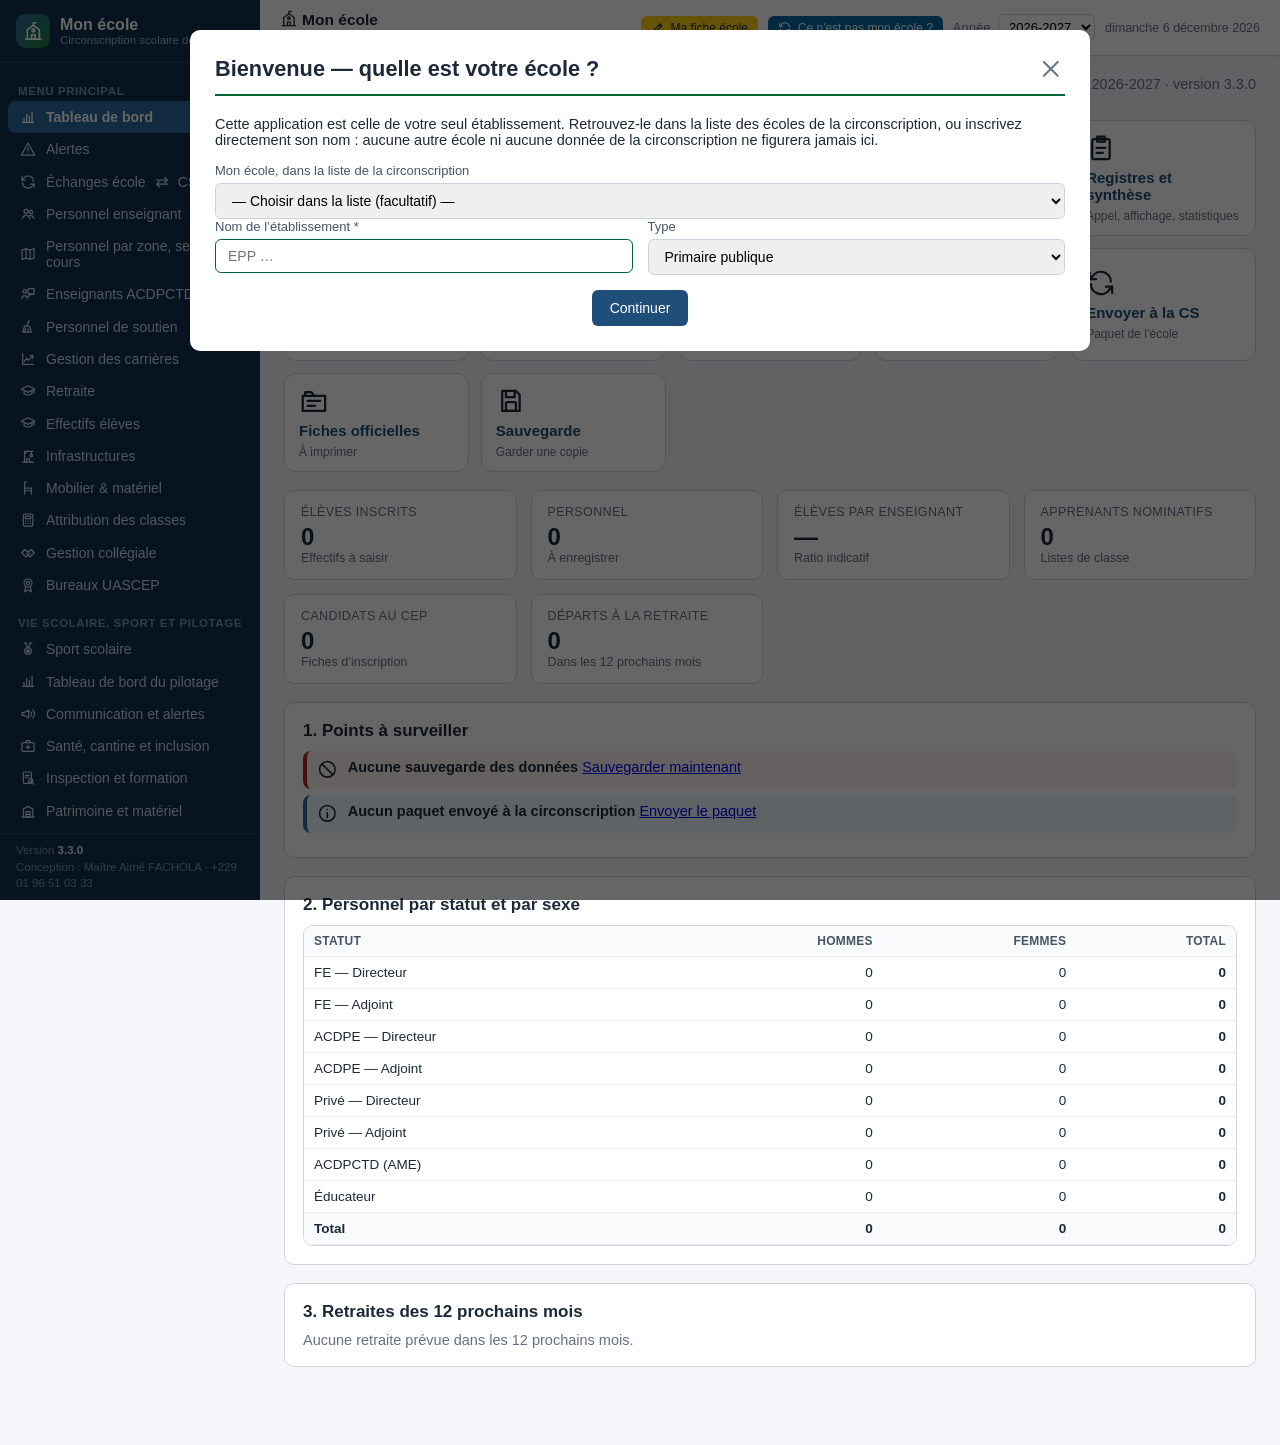
==== commit 8d15c56a: "3.3.0 : CEP 2027 — centres et salles de composition, territoire et suivi administratif — CS Pobè et " ====
--- a/ecole/index.html
+++ b/ecole/index.html
@@ -54,6 +54,7 @@
         <div class="menu-item" data-page="pvsInspection"><span class="icon"><svg class="ico ico-inspection" data-ico="inspection" viewBox="0 0 24 24" fill="none" stroke="currentColor" stroke-width="1.8" stroke-linecap="round" stroke-linejoin="round" aria-hidden="true" focusable="false"><rect x="5" y="3" width="12" height="17" rx="1.5"/><path d="M8 8h6"/><path d="M8 11h4"/><circle cx="16" cy="16" r="3"/><path d="M18.2 18.2L21 21"/></svg></span> Inspection et formation</div>
         <div class="menu-item" data-page="pvsPatrimoine"><span class="icon"><svg class="ico ico-patrimoine" data-ico="patrimoine" viewBox="0 0 24 24" fill="none" stroke="currentColor" stroke-width="1.8" stroke-linecap="round" stroke-linejoin="round" aria-hidden="true" focusable="false"><path d="M3 21h18"/><path d="M5 21V9l7-4 7 4v12"/><path d="M9 13h6v8H9z"/><path d="M9 17h6"/></svg></span> Patrimoine et matériel</div>
         <div class="menu-item" data-page="pvsExamens"><span class="icon"><svg class="ico ico-examen" data-ico="examen" viewBox="0 0 24 24" fill="none" stroke="currentColor" stroke-width="1.8" stroke-linecap="round" stroke-linejoin="round" aria-hidden="true" focusable="false"><path d="M6 3h12v18H6z"/><path d="M9 7h6"/><path d="M9 11h6"/><path d="M9 15l1.5 1.5L14 13"/></svg></span> Examens et concours</div>
+        <div class="menu-item" data-page="pvsTerritoire"><span class="icon"><svg class="ico ico-carte" data-ico="carte" viewBox="0 0 24 24" fill="none" stroke="currentColor" stroke-width="1.8" stroke-linecap="round" stroke-linejoin="round" aria-hidden="true" focusable="false"><path d="M3 6l6-2 6 2 6-2v14l-6 2-6-2-6 2z"/><path d="M9 4v14"/><path d="M15 6v14"/></svg></span> Territoire et suivi administratif</div>
         <h3>Gestion pédagogique</h3>
         <div class="menu-item" data-page="evaluations"><span class="icon"><svg class="ico ico-fiche" data-ico="fiche" viewBox="0 0 24 24" fill="none" stroke="currentColor" stroke-width="1.8" stroke-linecap="round" stroke-linejoin="round" aria-hidden="true" focusable="false"><path d="M6 3h9l3 3v15H6z"/><path d="M9 9h6"/><path d="M9 13h4"/><path d="M12.5 19l1-3 4-4 2 2-4 4z"/></svg></span> Évaluations</div>
         <div class="menu-item" data-page="pedagogie"><span class="icon"><svg class="ico ico-livres" data-ico="livres" viewBox="0 0 24 24" fill="none" stroke="currentColor" stroke-width="1.8" stroke-linecap="round" stroke-linejoin="round" aria-hidden="true" focusable="false"><rect x="3" y="4" width="4" height="16" rx="0.8"/><rect x="8" y="4" width="4" height="16" rx="0.8"/><path d="M14 6l3.8-1 4 14.6-3.8 1z"/><path d="M3 8h4"/><path d="M8 8h4"/></svg></span> Pédagogie : fiches, résumés, épreuves</div>
@@ -915,6 +916,7 @@
         <div id="pvsInspection" class="page hidden"></div>
         <div id="pvsPatrimoine" class="page hidden"></div>
         <div id="pvsExamens" class="page hidden"></div>
+        <div id="pvsTerritoire" class="page hidden"></div>
         <div id="synoptique" class="page hidden"></div>
         <div id="whatsapp" class="page hidden"></div>
         <div id="alertes" class="page hidden"></div>
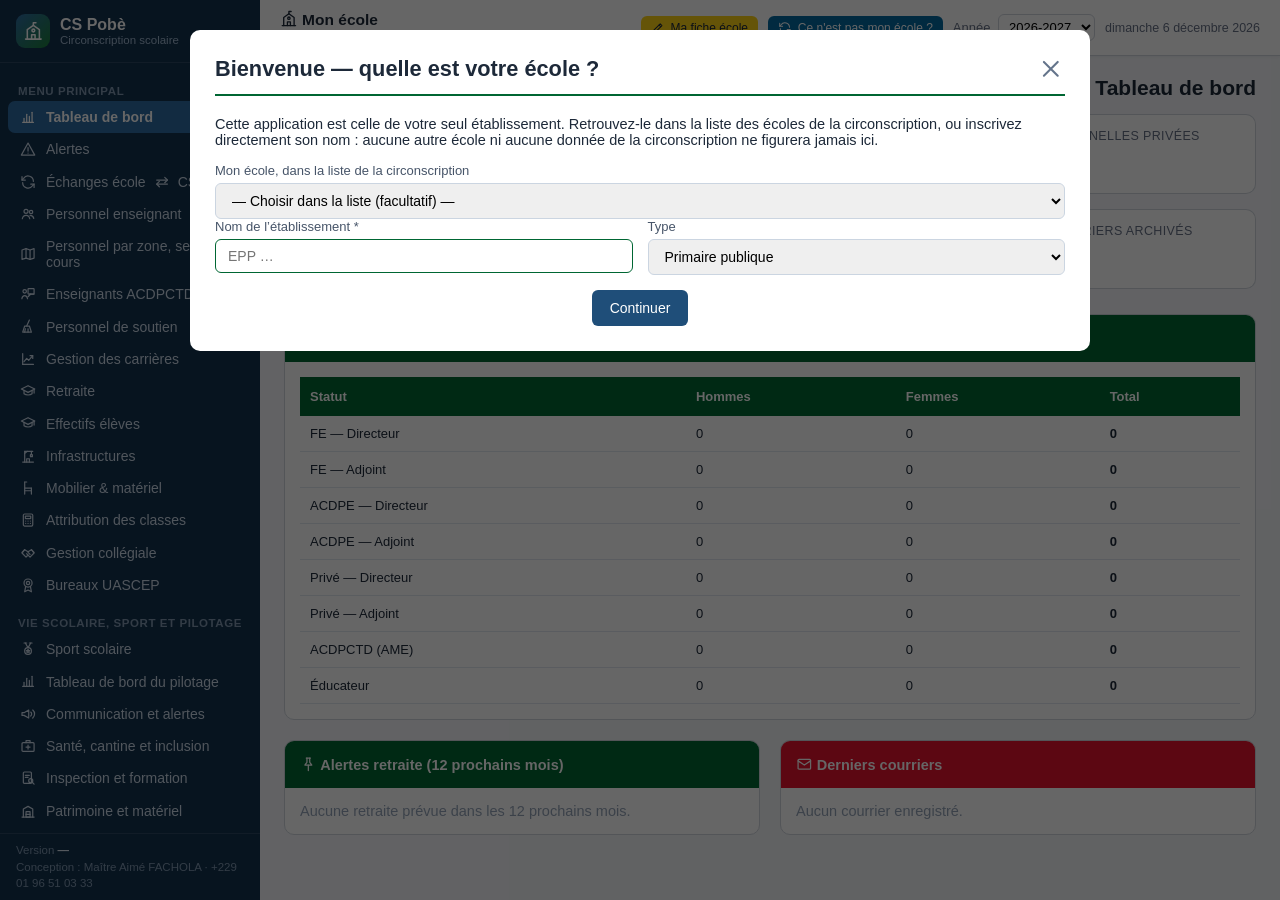
==== commit 99536660: "3.4.0 : classes ouvertes (jumelées et multigrades comptées pour une classe), organisation des classe" ====
--- a/ecole/index.html
+++ b/ecole/index.html
@@ -1270,7 +1270,7 @@
 <script src="js/choix.js" data-geo="data/referentiel_villages.json"></script>
 <script src="js/embleme.js"></script>
 <script src="js/stockage.js"></script>
-<script>chargerScripts(["data/pobe-up.js", "js/donnees.js", "js/carriere.js", "js/calendrier.js", "js/presences.js", "js/qr.js", "js/pieces.js", "js/documents-scolaires.js", "js/examen.js", "js/evaluations.js", "js/rapports.js", "js/certificats.js", "js/tableur.js", "js/import.js", "data/ref.js", "js/bilan-schema.js", "js/pobe-up.js", "js/logo-ecole.js", "js/guide.js", "js/guide-contenu.js", "js/app.js", "js/extra.js", "js/graphiques.js", "js/effectifs-zone.js", "js/infra-zone.js", "js/ecoles-zone.js", "js/cep-zone.js", "js/synoptique.js", "js/espaces.js", "data/directeurs-pobe.js", "js/zones-cp.js", "js/uascep.js", "js/uascep-cs.js", "js/pvs-modules.js", "js/pvs.js", "js/pvs-cs.js", "js/pedagogie.js", "js/pedagogie-cs.js", "js/entetes-fixes.js", "js/whatsapp.js", "js/ameliorations.js", "data/officiel.js", "data/documents-officiels.js", "js/officiel.js", "js/tableau-bord.js", "js/registres.js", "js/educmaster.js", "js/interface.js", "js/securite.js", "js/sauvegarde-auto.js", "js/securite-cs.js", "js/ed25519.js", "js/sync-client.js", "js/sync-commun.js", "js/sync-cs.js"]);</script>
+<script>chargerScripts(["data/pobe-up.js", "js/donnees.js", "js/classes.js", "js/carriere.js", "js/calendrier.js", "js/presences.js", "js/qr.js", "js/pieces.js", "js/documents-scolaires.js", "js/examen.js", "js/evaluations.js", "js/rapports.js", "js/certificats.js", "js/tableur.js", "js/import.js", "data/ref.js", "js/bilan-schema.js", "js/pobe-up.js", "js/logo-ecole.js", "js/guide.js", "js/guide-contenu.js", "js/app.js", "js/extra.js", "js/graphiques.js", "js/effectifs-zone.js", "js/infra-zone.js", "js/ecoles-zone.js", "js/cep-zone.js", "js/synoptique.js", "js/espaces.js", "data/directeurs-pobe.js", "js/zones-cp.js", "js/uascep.js", "js/uascep-cs.js", "js/pvs-modules.js", "js/pvs.js", "js/pvs-cs.js", "js/pedagogie.js", "js/pedagogie-cs.js", "js/entetes-fixes.js", "js/whatsapp.js", "js/ameliorations.js", "data/officiel.js", "data/documents-officiels.js", "js/officiel.js", "js/tableau-bord.js", "js/registres.js", "js/educmaster.js", "js/interface.js", "js/securite.js", "js/sauvegarde-auto.js", "js/securite-cs.js", "js/ed25519.js", "js/sync-client.js", "js/sync-commun.js", "js/sync-cs.js"]);</script>
 <script>
 (function () {
   var img = document.querySelector("#bandeauImpression img");
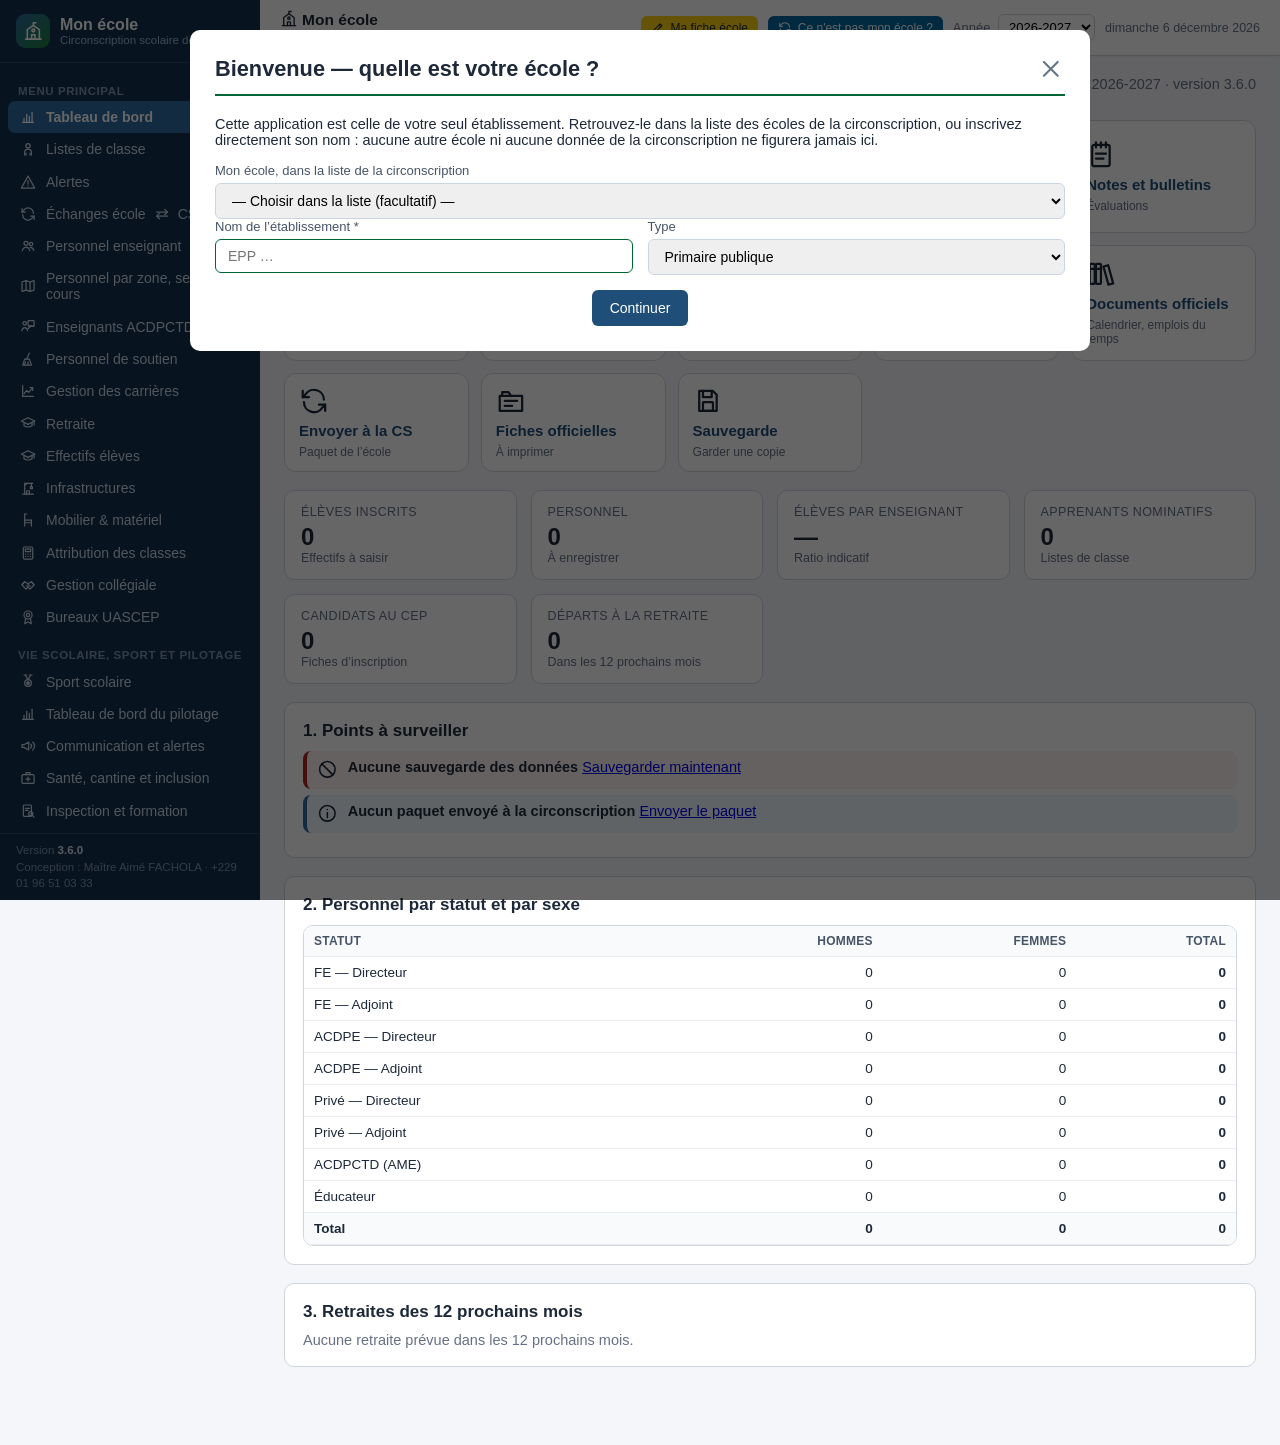
==== commit 5510ecc4: "3.6.0 : « Listes de classe » (accès rapide) et exportations EducMaster sur les modèles officiels - M" ====
--- a/ecole/index.html
+++ b/ecole/index.html
@@ -27,6 +27,7 @@
         <nav class="menu-defile">
         <h3>Menu principal</h3>
         <div class="menu-item active" data-page="dashboard"><span class="icon"><svg class="ico ico-graphique" data-ico="graphique" viewBox="0 0 24 24" fill="none" stroke="currentColor" stroke-width="1.8" stroke-linecap="round" stroke-linejoin="round" aria-hidden="true" focusable="false"><path d="M4 20h16"/><path d="M6 20v-6"/><path d="M10 20V8"/><path d="M14 20v-9"/><path d="M18 20V5"/></svg></span> Tableau de bord</div>
+        <div class="menu-item" data-page="listesClasse"><span class="icon"><svg class="ico ico-eleve" data-ico="eleve" viewBox="0 0 24 24" fill="none" stroke="currentColor" stroke-width="1.8" stroke-linecap="round" stroke-linejoin="round" aria-hidden="true" focusable="false"><circle cx="12" cy="7" r="3.2"/><path d="M7 21v-4c0-2.8 2.2-5 5-5s5 2.2 5 5v4"/><path d="M9 21v-3"/><path d="M15 21v-3"/></svg></span> Listes de classe</div>
         <div class="menu-item" data-page="alertes"><span class="icon"><svg class="ico ico-alerte" data-ico="alerte" viewBox="0 0 24 24" fill="none" stroke="currentColor" stroke-width="1.8" stroke-linecap="round" stroke-linejoin="round" aria-hidden="true" focusable="false"><path d="M12 3l10 18H2z"/><path d="M12 10v5"/><path d="M12 18h.01"/></svg></span> Alertes</div>
         <div class="menu-item" data-page="echanges"><span class="icon"><svg class="ico ico-actualiser" data-ico="actualiser" viewBox="0 0 24 24" fill="none" stroke="currentColor" stroke-width="1.8" stroke-linecap="round" stroke-linejoin="round" aria-hidden="true" focusable="false"><path d="M20 11a8 8 0 0 0-14.6-4.5L3 9"/><path d="M3 4v5h5"/><path d="M4 13a8 8 0 0 0 14.6 4.5L21 15"/><path d="M21 20v-5h-5"/></svg></span> Échanges école <svg class="ico ico-echange" data-ico="echange" viewBox="0 0 24 24" fill="none" stroke="currentColor" stroke-width="1.8" stroke-linecap="round" stroke-linejoin="round" aria-hidden="true" focusable="false"><path d="M4 9h16"/><path d="M16 5l4 4-4 4"/><path d="M20 15H4"/><path d="M8 11l-4 4 4 4"/></svg> CS</div>
         <div class="menu-item" data-page="maFiche"><span class="icon"><svg class="ico ico-personne" data-ico="personne" viewBox="0 0 24 24" fill="none" stroke="currentColor" stroke-width="1.8" stroke-linecap="round" stroke-linejoin="round" aria-hidden="true" focusable="false"><circle cx="12" cy="8" r="4"/><path d="M5 20c.8-4 3.7-6 7-6s6.2 2 7 6"/></svg></span> Ma fiche école</div>
@@ -190,6 +191,7 @@
                 <span>
                     <button class="btn btn-info" data-import="personnel"><svg class="ico ico-importer" data-ico="importer" viewBox="0 0 24 24" fill="none" stroke="currentColor" stroke-width="1.8" stroke-linecap="round" stroke-linejoin="round" aria-hidden="true" focusable="false"><path d="M4 14v5h16v-5"/><path d="M12 4v10"/><path d="M8 10l4 4 4-4"/></svg> Importer</button>
                     <button class="btn btn-warning" data-export="personnel"><svg class="ico ico-graphique" data-ico="graphique" viewBox="0 0 24 24" fill="none" stroke="currentColor" stroke-width="1.8" stroke-linecap="round" stroke-linejoin="round" aria-hidden="true" focusable="false"><path d="M4 20h16"/><path d="M6 20v-6"/><path d="M10 20V8"/><path d="M14 20v-9"/><path d="M18 20V5"/></svg> Excel</button>
+                    <button class="btn btn-warning" type="button" data-educmaster="agents" onclick="exporterAgentsEducmaster()" title="Personnel en activité de l’école choisie, modèle officiel « Mes agents »">Excel EducMaster (agents)</button>
                     <button class="btn btn-primary" onclick="openPersonnelModal()"><svg class="ico ico-ajouter" data-ico="ajouter" viewBox="0 0 24 24" fill="none" stroke="currentColor" stroke-width="1.8" stroke-linecap="round" stroke-linejoin="round" aria-hidden="true" focusable="false"><path d="M12 5v14"/><path d="M5 12h14"/></svg> Ajouter</button>
                 </span>
             </div>
@@ -917,6 +919,7 @@
         <div id="pvsPatrimoine" class="page hidden"></div>
         <div id="pvsExamens" class="page hidden"></div>
         <div id="pvsTerritoire" class="page hidden"></div>
+        <div id="listesClasse" class="page hidden"></div>
         <div id="synoptique" class="page hidden"></div>
         <div id="whatsapp" class="page hidden"></div>
         <div id="alertes" class="page hidden"></div>
@@ -1270,7 +1273,7 @@
 <script src="js/choix.js" data-geo="data/referentiel_villages.json"></script>
 <script src="js/embleme.js"></script>
 <script src="js/stockage.js"></script>
-<script>chargerScripts(["data/pobe-up.js", "js/donnees.js", "js/classes.js", "js/carriere.js", "js/calendrier.js", "js/presences.js", "js/qr.js", "js/pieces.js", "js/documents-scolaires.js", "js/examen.js", "js/evaluations.js", "js/rapports.js", "js/certificats.js", "js/tableur.js", "js/import.js", "data/ref.js", "js/bilan-schema.js", "js/pobe-up.js", "js/logo-ecole.js", "js/guide.js", "js/guide-contenu.js", "js/app.js", "js/extra.js", "js/graphiques.js", "js/effectifs-zone.js", "js/infra-zone.js", "js/ecoles-zone.js", "js/cep-zone.js", "js/synoptique.js", "js/espaces.js", "data/directeurs-pobe.js", "js/zones-cp.js", "js/uascep.js", "js/uascep-cs.js", "js/pvs-modules.js", "js/pvs.js", "js/pvs-cs.js", "js/pedagogie.js", "js/pedagogie-cs.js", "js/entetes-fixes.js", "js/whatsapp.js", "js/ameliorations.js", "data/officiel.js", "data/documents-officiels.js", "js/officiel.js", "js/tableau-bord.js", "js/registres.js", "js/educmaster.js", "js/interface.js", "js/securite.js", "js/sauvegarde-auto.js", "js/securite-cs.js", "js/ed25519.js", "js/sync-client.js", "js/sync-commun.js", "js/sync-cs.js"]);</script>
+<script>chargerScripts(["data/pobe-up.js", "js/donnees.js", "js/classes.js", "js/listes-classe.js", "js/modele-xlsx.js", "js/carriere.js", "js/calendrier.js", "js/presences.js", "js/qr.js", "js/pieces.js", "js/documents-scolaires.js", "js/examen.js", "js/evaluations.js", "js/rapports.js", "js/certificats.js", "js/tableur.js", "js/import.js", "data/ref.js", "js/bilan-schema.js", "js/pobe-up.js", "js/logo-ecole.js", "js/guide.js", "js/guide-contenu.js", "js/app.js", "js/extra.js", "js/listes-cs.js", "js/graphiques.js", "js/effectifs-zone.js", "js/infra-zone.js", "js/ecoles-zone.js", "js/cep-zone.js", "js/synoptique.js", "js/espaces.js", "data/directeurs-pobe.js", "js/zones-cp.js", "js/uascep.js", "js/uascep-cs.js", "js/pvs-modules.js", "js/pvs.js", "js/pvs-cs.js", "js/pedagogie.js", "js/pedagogie-cs.js", "js/entetes-fixes.js", "js/whatsapp.js", "js/ameliorations.js", "data/officiel.js", "data/documents-officiels.js", "js/officiel.js", "js/tableau-bord.js", "js/registres.js", "js/educmaster.js", "js/interface.js", "js/securite.js", "js/sauvegarde-auto.js", "js/securite-cs.js", "js/ed25519.js", "js/sync-client.js", "js/sync-commun.js", "js/sync-cs.js"]);</script>
 <script>
 (function () {
   var img = document.querySelector("#bandeauImpression img");
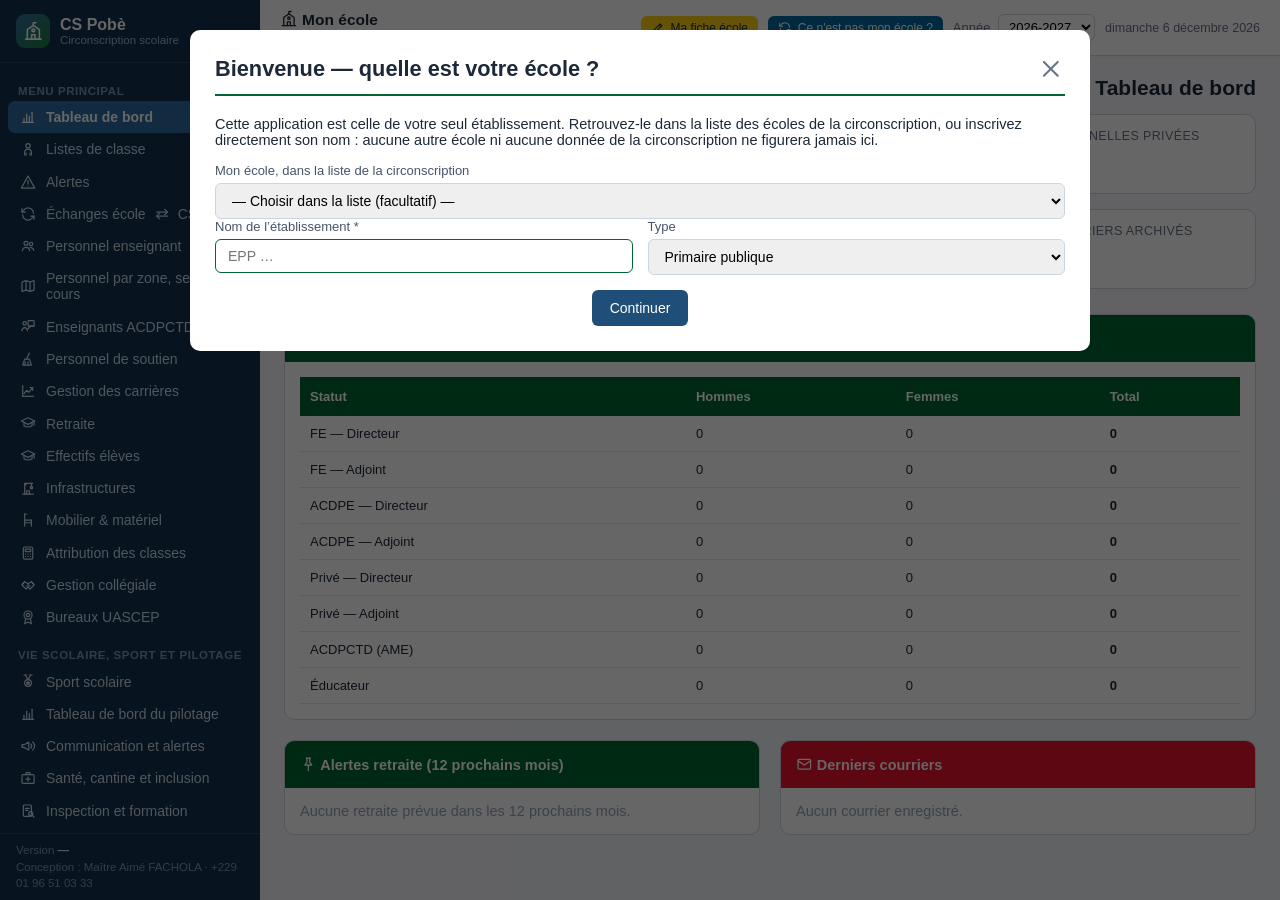
==== commit 0e17e53e: "3.6.1 : présence du personnel — position de l'absence (absent, congé, mission, formation, maladie) e" ====
--- a/ecole/index.html
+++ b/ecole/index.html
@@ -685,7 +685,7 @@
                 </div>
                 <div class="table-container"><div class="table-scroll"><table>
                     <thead><tr><th>Nom et prénoms</th><th>Fonction</th><th>Absent</th>
-                        <th>Heure d'arrivée</th><th>Retard</th><th>Motif (si absent)</th></tr></thead>
+                        <th>Heure d'arrivée</th><th>Retard</th><th>Position et motif (si absent : absent, congé, mission, formation, maladie)</th></tr></thead>
                     <tbody id="presPersJourTable"></tbody>
                 </table></div></div>
                 <div id="presPersJourActions" class="text-center mt-15"></div>
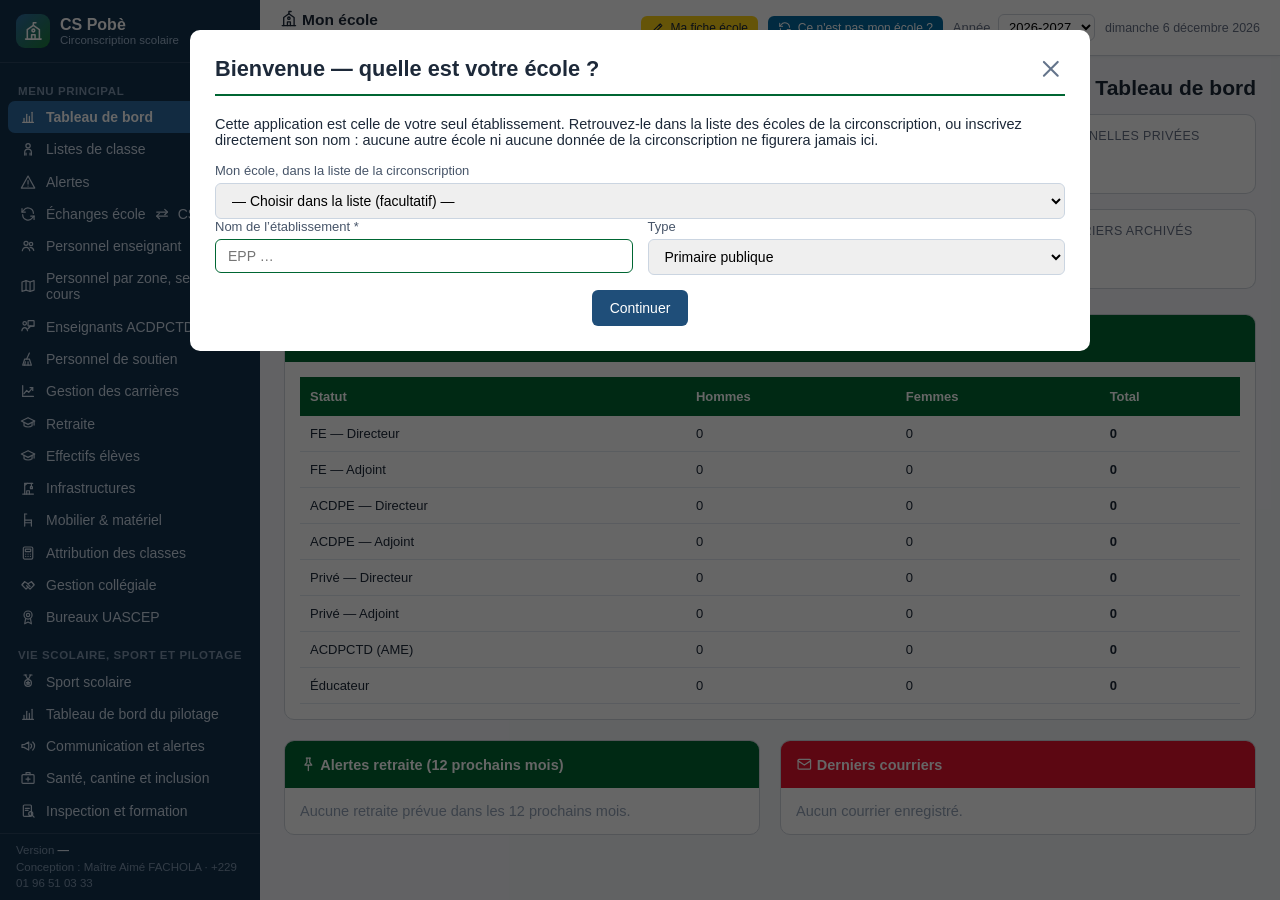
==== commit 3aabe3b8: "cs-pobe 3.9.0 : UP selon note 560, nouvelles zones, onglet RUP/co-RUP" ====
--- a/ecole/index.html
+++ b/ecole/index.html
@@ -486,7 +486,7 @@
                 <div class="toolbar" style="display:flex;gap:8px;flex-wrap:wrap;align-items:center;margin-bottom:10px">
                     <select id="filterZoneUP" onchange="renderUP()" aria-label="Zone pédagogique"><option value="">Toutes les zones</option><option>Zone 1</option><option>Zone 2</option><option>Zone 3</option></select>
                     <select id="filterCycleUP" onchange="renderUP()" aria-label="Cycle"><option value="">Maternelle et primaire</option><option>Maternelle</option><option>Primaire</option></select>
-                    <button class="btn btn-info" onclick="reinitialiserToutesUP()"><svg class="ico ico-actualiser" data-ico="actualiser" viewBox="0 0 24 24" fill="none" stroke="currentColor" stroke-width="1.8" stroke-linecap="round" stroke-linejoin="round" aria-hidden="true" focusable="false"><path d="M20 11a8 8 0 0 0-14.6-4.5L3 9"/><path d="M3 4v5h5"/><path d="M4 13a8 8 0 0 0 14.6 4.5L21 15"/><path d="M21 20v-5h-5"/></svg> Réinitialiser toutes les UP</button>
+                    <button class="btn btn-success" onclick="responsablesUP()">RUP / co-RUP</button> <button class="btn btn-info" onclick="reinitialiserToutesUP()"><svg class="ico ico-actualiser" data-ico="actualiser" viewBox="0 0 24 24" fill="none" stroke="currentColor" stroke-width="1.8" stroke-linecap="round" stroke-linejoin="round" aria-hidden="true" focusable="false"><path d="M20 11a8 8 0 0 0-14.6-4.5L3 9"/><path d="M3 4v5h5"/><path d="M4 13a8 8 0 0 0 14.6 4.5L21 15"/><path d="M21 20v-5h-5"/></svg> Réinitialiser toutes les UP</button>
                     <button class="btn btn-secondary" onclick="window.print()"><svg class="ico ico-imprimer" data-ico="imprimer" viewBox="0 0 24 24" fill="none" stroke="currentColor" stroke-width="1.8" stroke-linecap="round" stroke-linejoin="round" aria-hidden="true" focusable="false"><path d="M7 9V4h10v5"/><rect x="4" y="9" width="16" height="7" rx="1.5"/><path d="M7 14h10v6H7z"/><path d="M17 12h.01"/></svg> Imprimer</button>
                 </div>
                 <div class="table-container"><div class="table-scroll"><table>
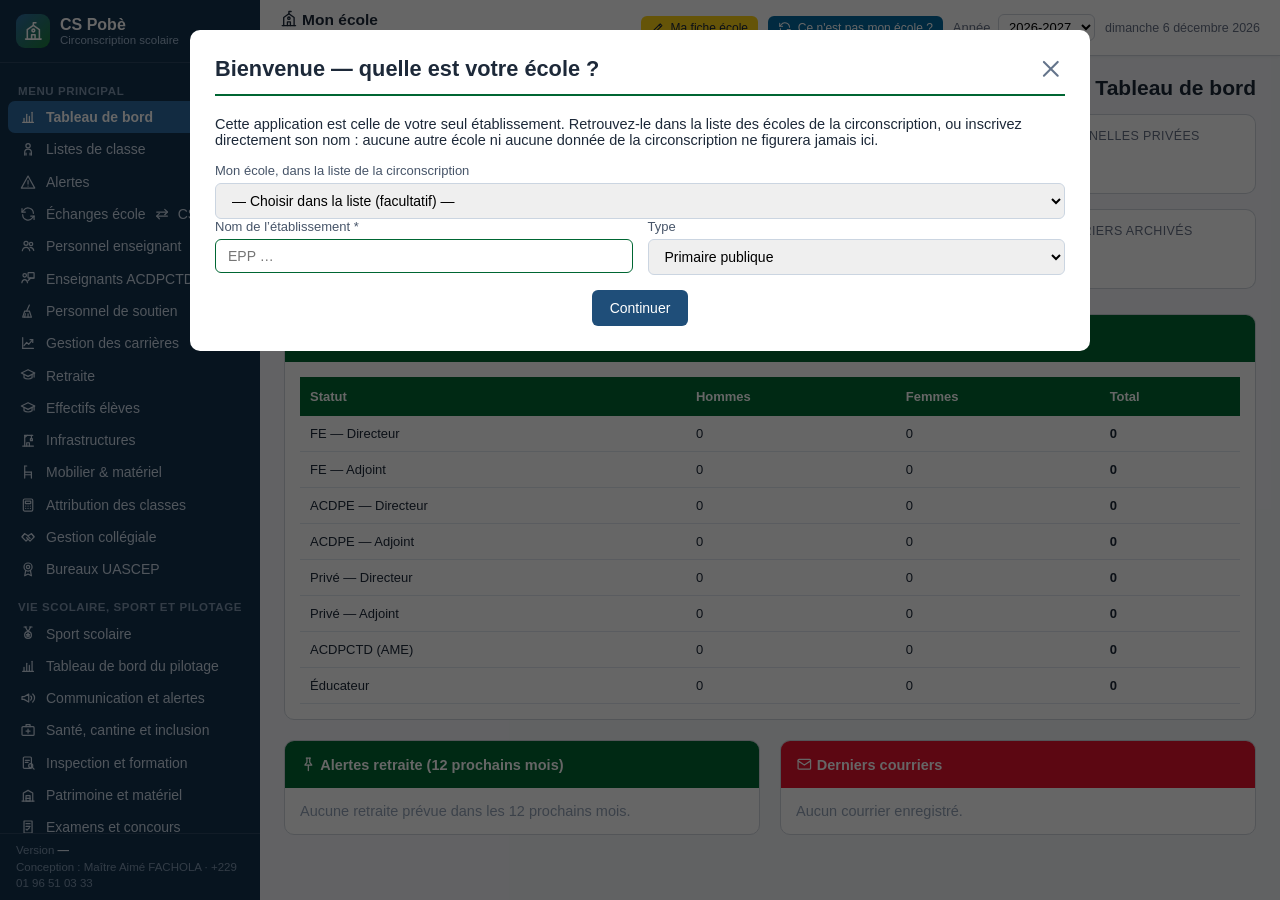
==== commit 43f882f8: "cs-pobe 3.9.1 + Mon ecole Pobe 3.6.3 : statistique 2025 de la CS, page Personnel par zone retiree du" ====
--- a/ecole/index.html
+++ b/ecole/index.html
@@ -1273,7 +1273,7 @@
 <script src="js/choix.js" data-geo="data/referentiel_villages.json"></script>
 <script src="js/embleme.js"></script>
 <script src="js/stockage.js"></script>
-<script>chargerScripts(["data/pobe-up.js", "js/donnees.js", "js/classes.js", "js/listes-classe.js", "js/modele-xlsx.js", "js/carriere.js", "js/calendrier.js", "js/presences.js", "js/qr.js", "js/pieces.js", "js/documents-scolaires.js", "js/examen.js", "js/evaluations.js", "js/rapports.js", "js/certificats.js", "js/tableur.js", "js/import.js", "data/ref.js", "js/bilan-schema.js", "js/pobe-up.js", "js/logo-ecole.js", "js/guide.js", "js/guide-contenu.js", "js/app.js", "js/extra.js", "js/listes-cs.js", "js/graphiques.js", "js/effectifs-zone.js", "js/infra-zone.js", "js/ecoles-zone.js", "js/cep-zone.js", "js/synoptique.js", "js/espaces.js", "data/directeurs-pobe.js", "js/zones-cp.js", "js/uascep.js", "js/uascep-cs.js", "js/pvs-modules.js", "js/pvs.js", "js/pvs-cs.js", "js/pedagogie.js", "js/pedagogie-cs.js", "js/entetes-fixes.js", "js/whatsapp.js", "js/ameliorations.js", "data/officiel.js", "data/documents-officiels.js", "js/officiel.js", "js/tableau-bord.js", "js/registres.js", "js/educmaster.js", "js/interface.js", "js/securite.js", "js/sauvegarde-auto.js", "js/securite-cs.js", "js/ed25519.js", "js/sync-client.js", "js/sync-commun.js", "js/sync-cs.js"]);</script>
+<script>chargerScripts(["data/pobe-up.js", "js/donnees.js", "js/classes.js", "js/listes-classe.js", "js/modele-xlsx.js", "js/carriere.js", "js/calendrier.js", "js/presences.js", "js/qr.js", "js/pieces.js", "js/documents-scolaires.js", "js/examen.js", "js/evaluations.js", "js/rapports.js", "js/certificats.js", "js/tableur.js", "js/import.js", "data/ref.js", "js/bilan-schema.js", "js/pobe-up.js", "js/logo-ecole.js", "js/guide.js", "js/guide-contenu.js", "js/app.js", "js/extra.js", "js/listes-cs.js", "js/graphiques.js", "js/effectifs-zone.js", "js/infra-zone.js", "js/ecoles-zone.js", "js/cep-zone.js", "js/synoptique.js", "js/espaces.js", "data/directeurs-pobe.js", "js/zones-cp.js", "data/pobe-stats.js", "js/stat-cs.js", "js/uascep.js", "js/uascep-cs.js", "js/pvs-modules.js", "js/pvs.js", "js/pvs-cs.js", "js/pedagogie.js", "js/pedagogie-cs.js", "js/entetes-fixes.js", "js/whatsapp.js", "js/ameliorations.js", "data/officiel.js", "data/documents-officiels.js", "js/officiel.js", "js/tableau-bord.js", "js/registres.js", "js/educmaster.js", "js/interface.js", "js/securite.js", "js/sauvegarde-auto.js", "js/securite-cs.js", "js/ed25519.js", "js/sync-client.js", "js/sync-commun.js", "js/sync-cs.js"]);</script>
 <script>
 (function () {
   var img = document.querySelector("#bandeauImpression img");
